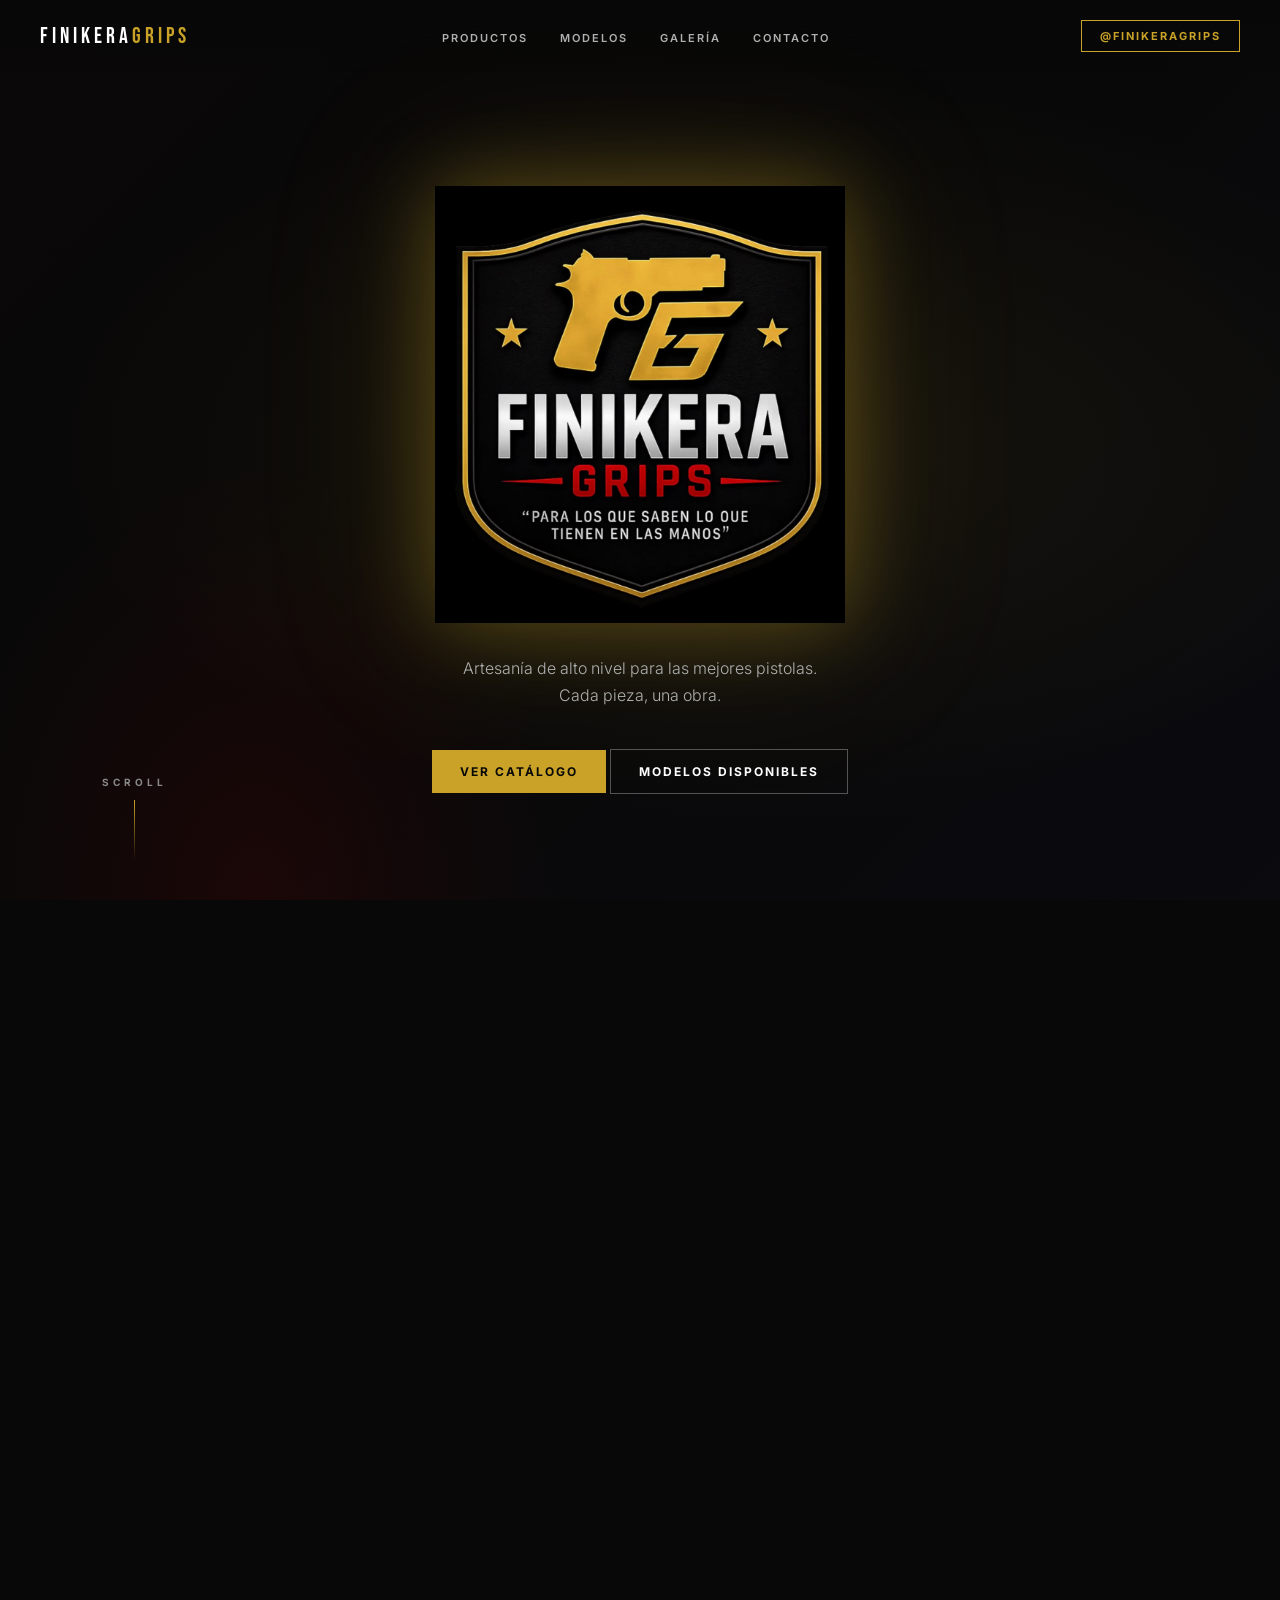
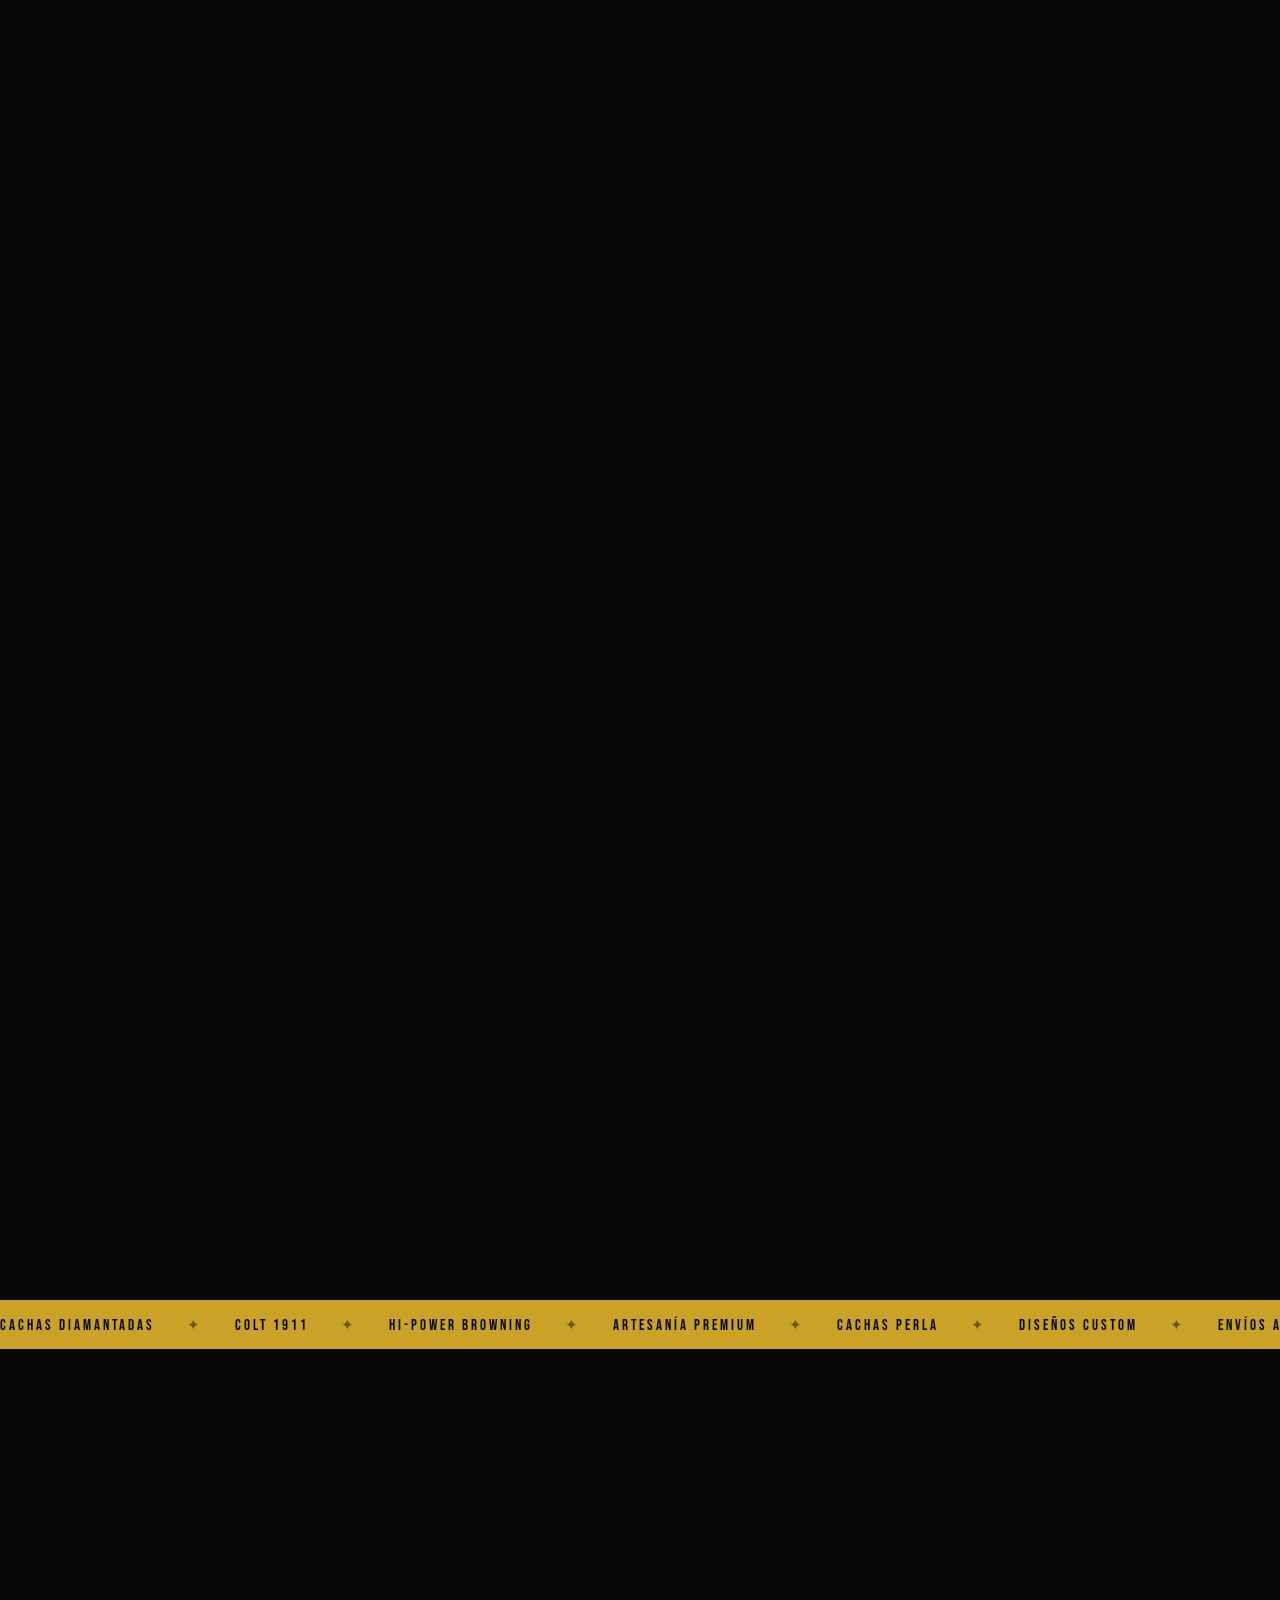
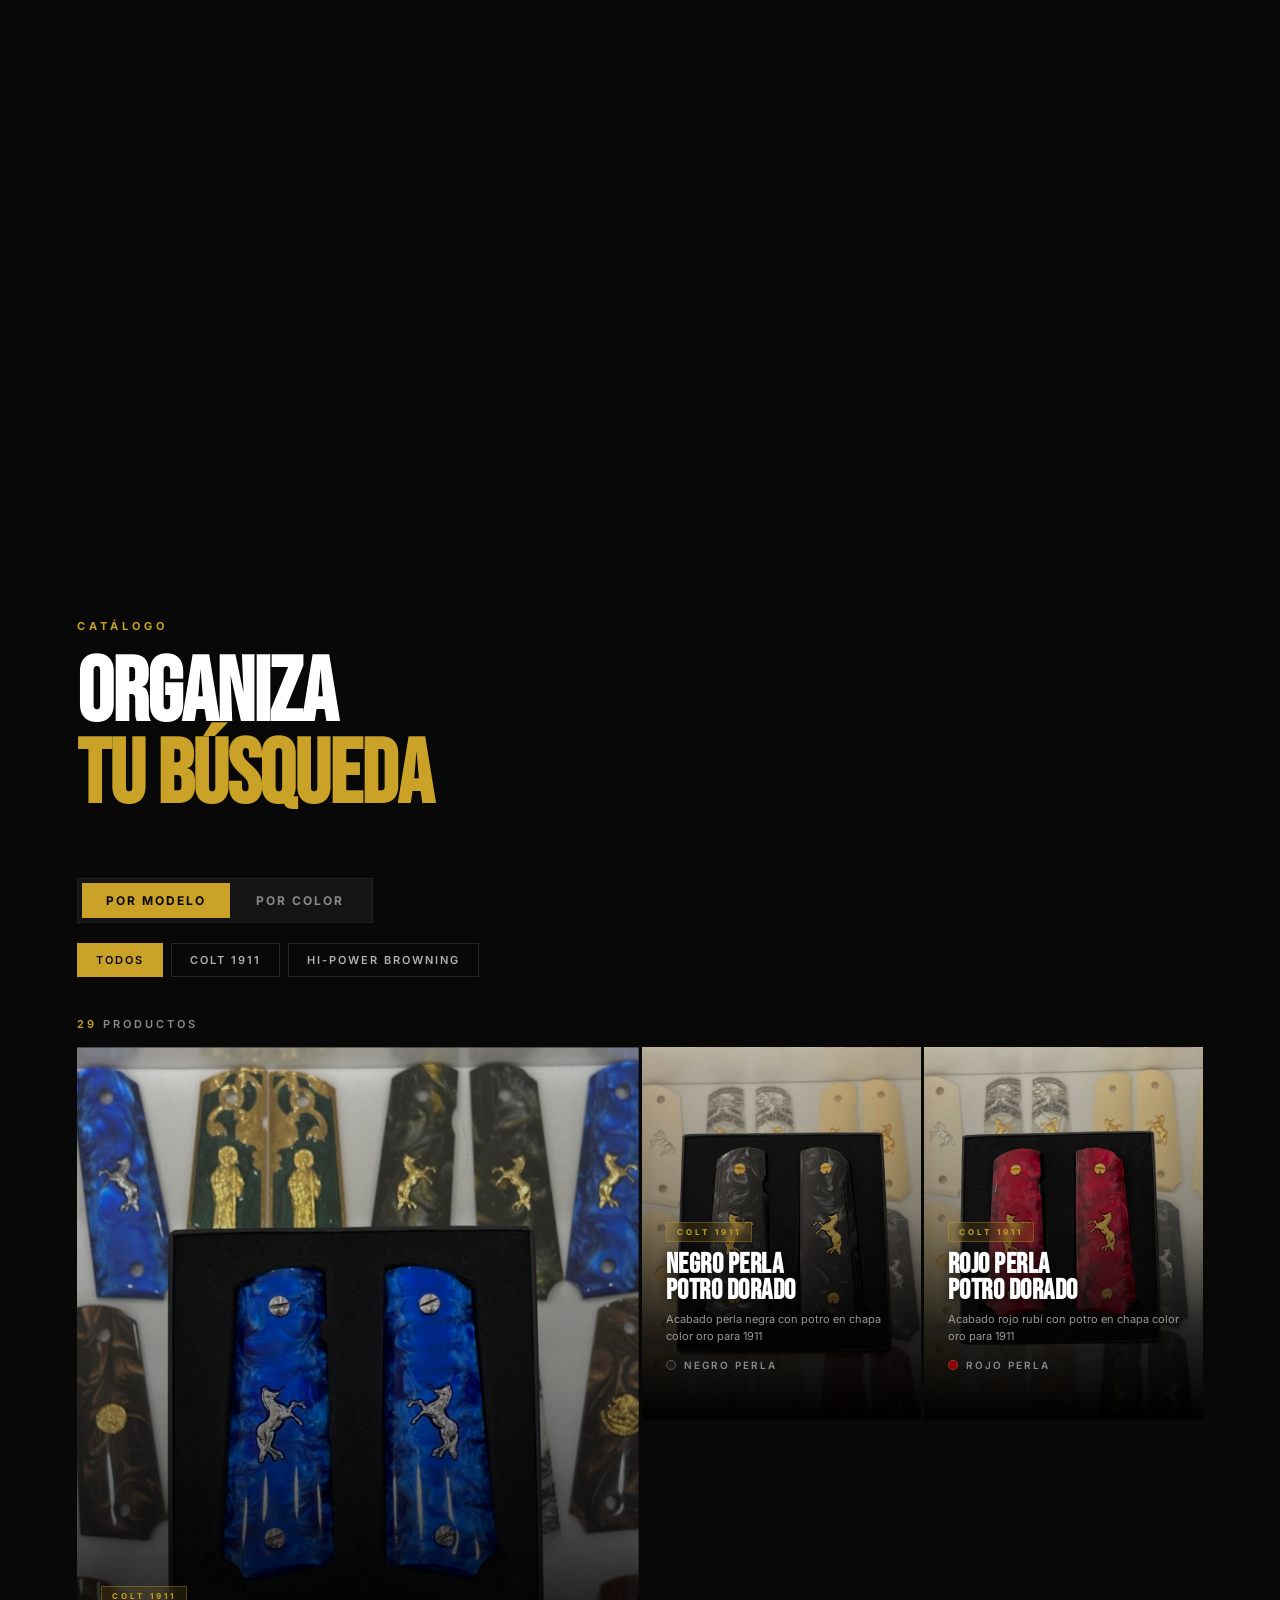
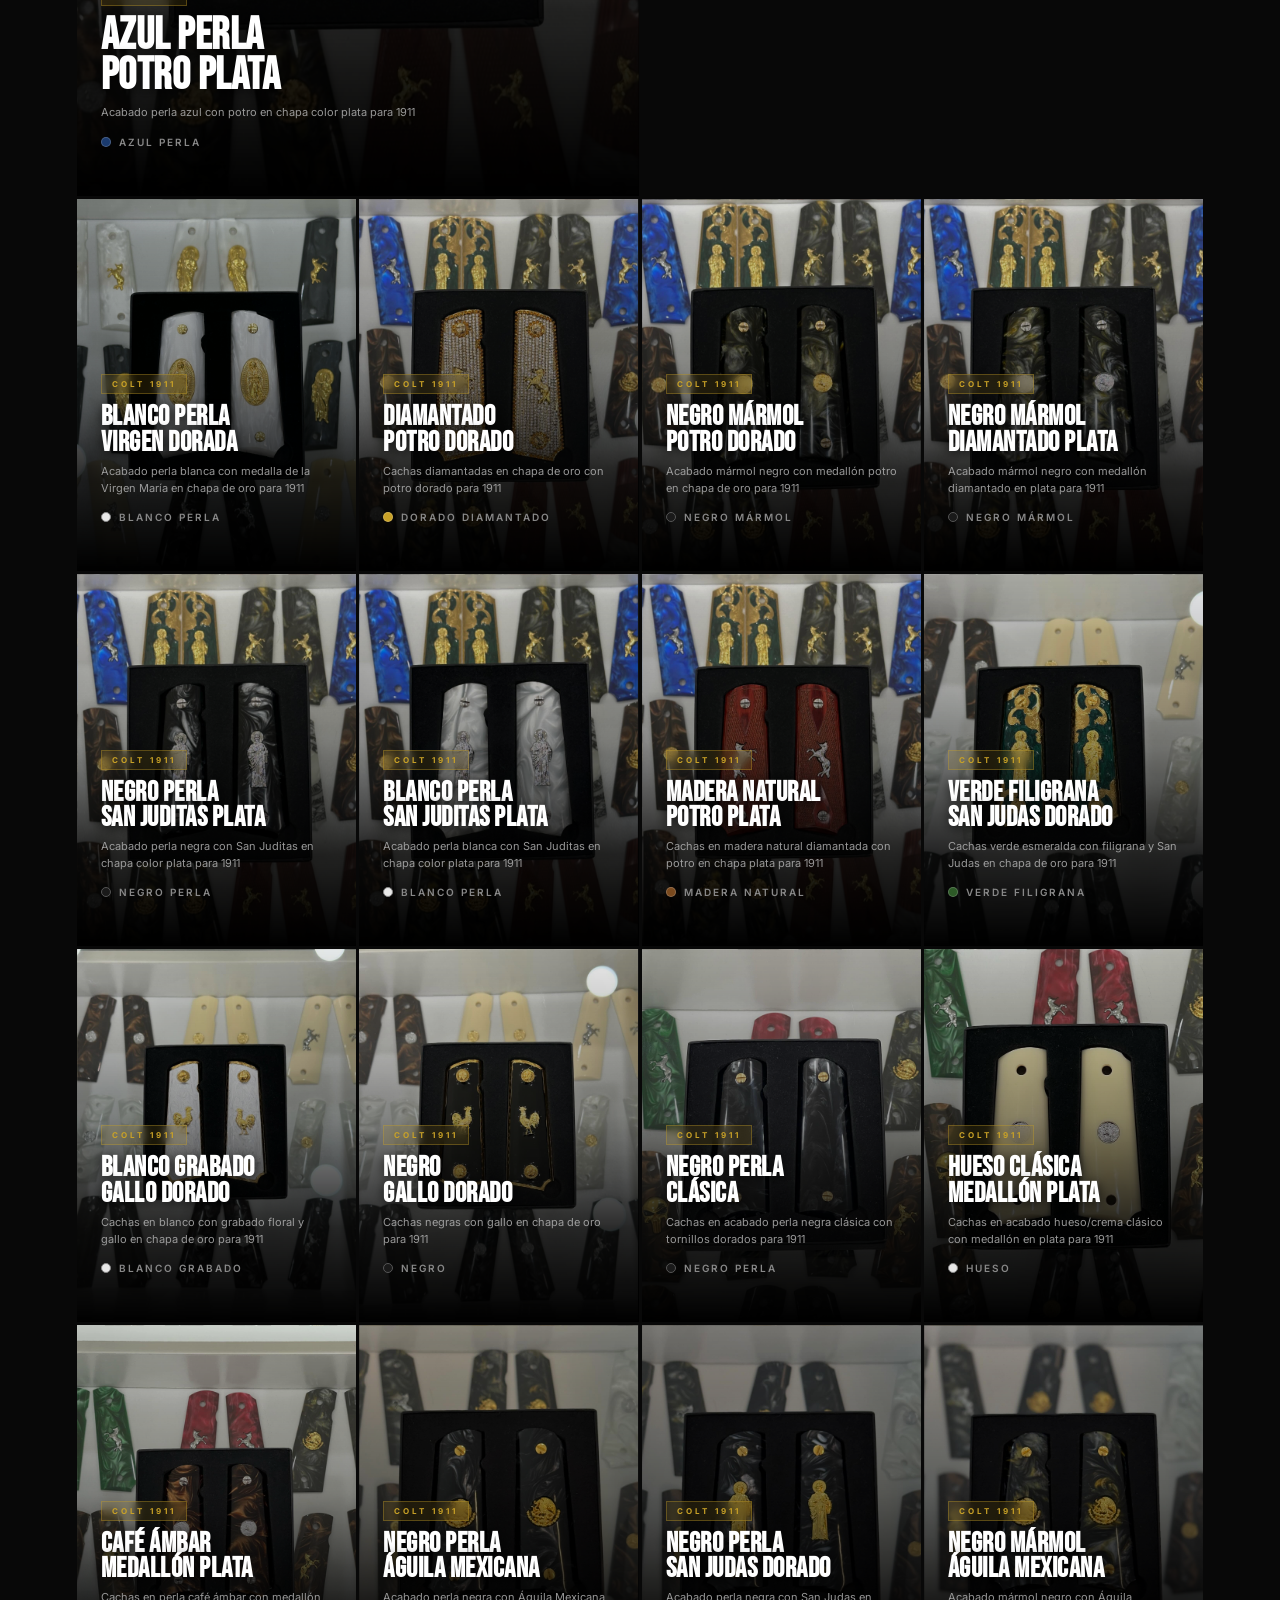
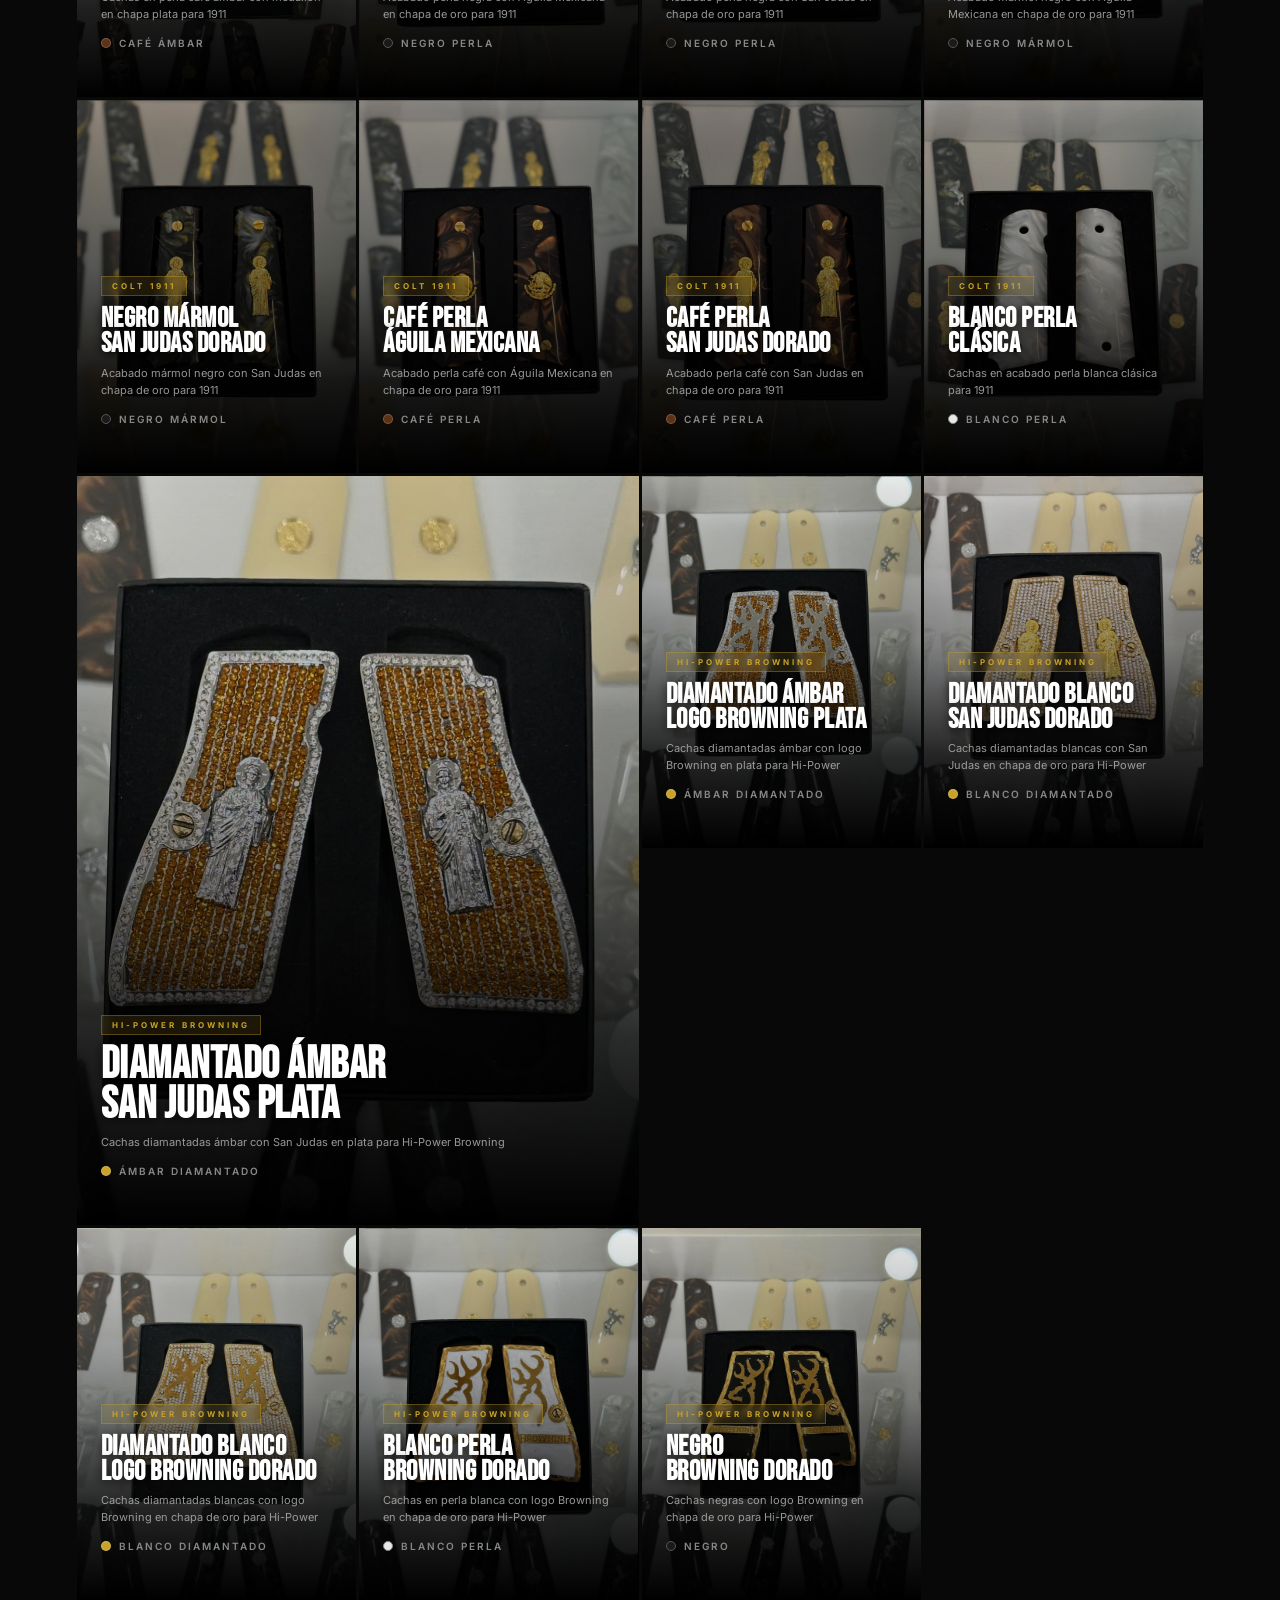
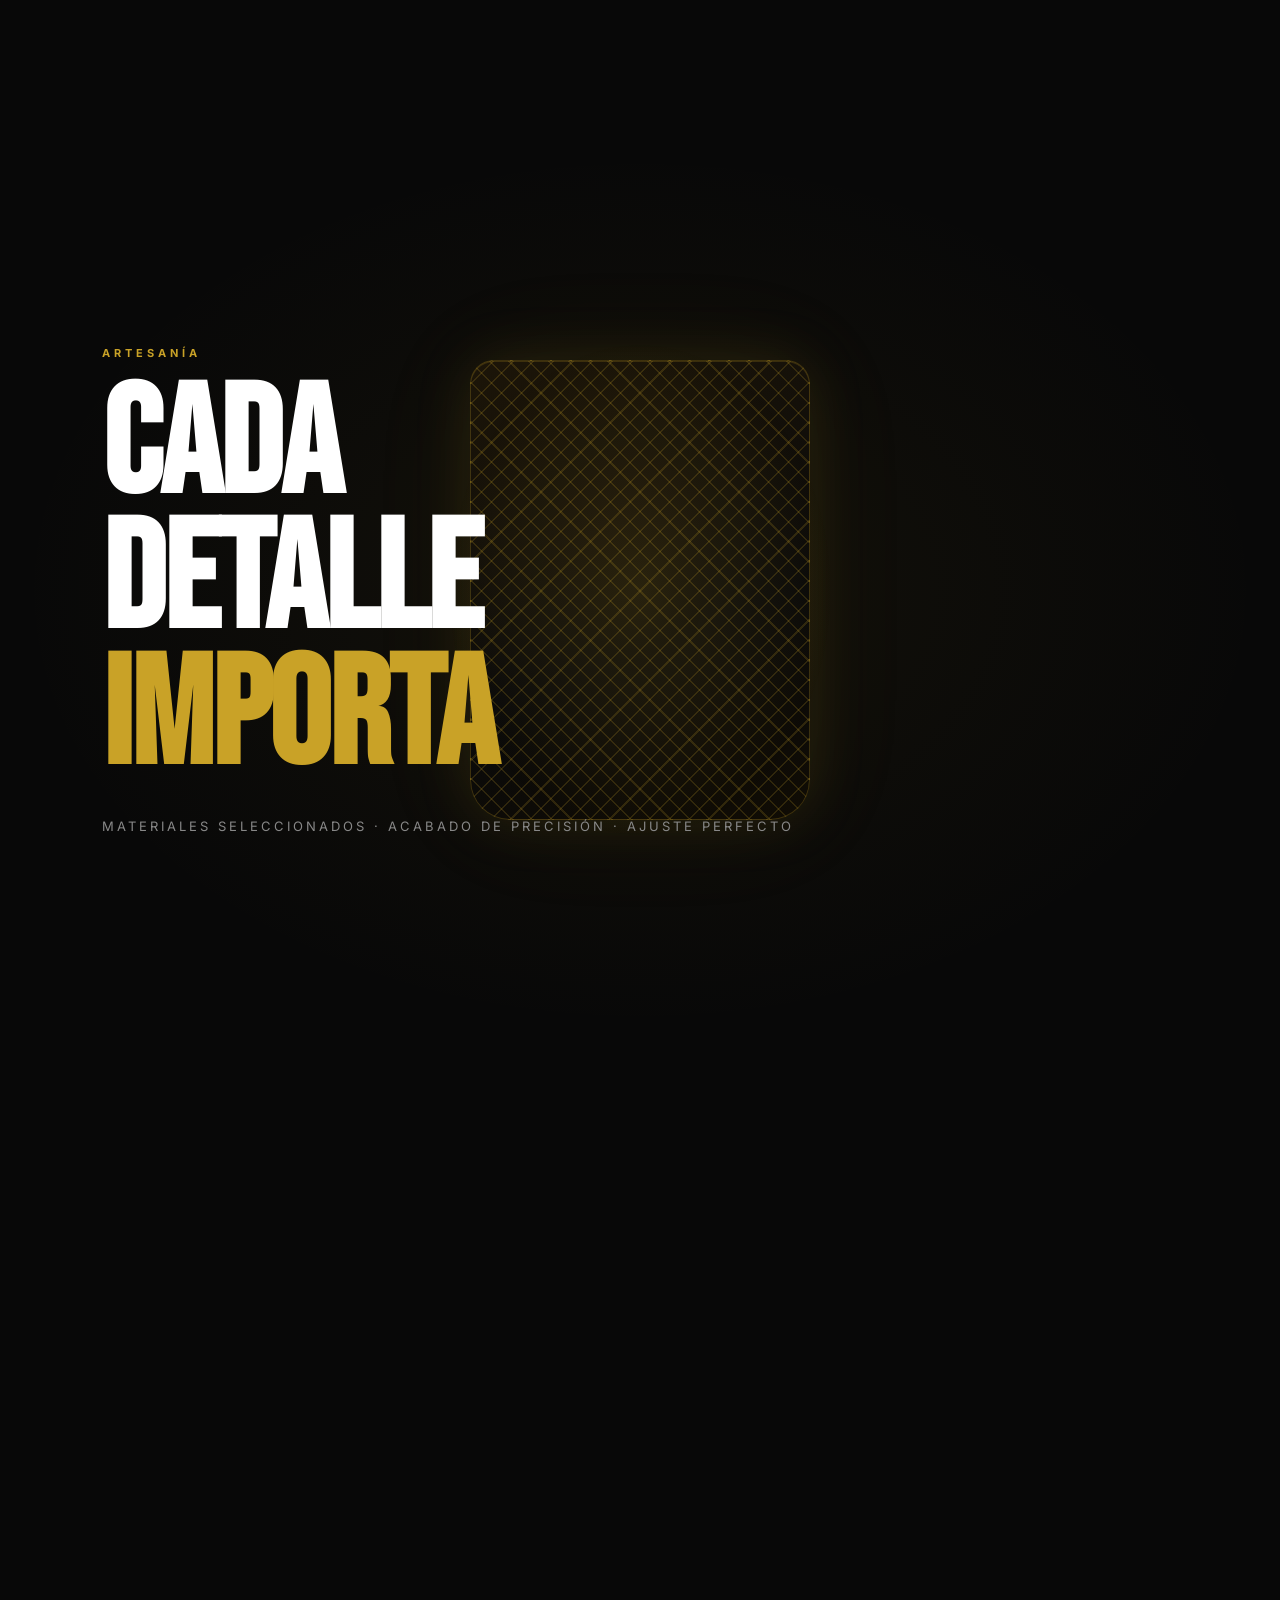
==== index.html @ d3396d3f "Fix footer Ver Catalogo button" ====
<!DOCTYPE html>
<html lang="es">
<head>
  <meta charset="UTF-8" />
  <meta name="viewport" content="width=device-width, initial-scale=1.0" />
  <title>Finikera Grips — Cachas & Fundas Premium</title>
  <link rel="stylesheet" href="styles.css" />
  <link rel="preconnect" href="https://fonts.googleapis.com" />
  <link href="https://fonts.googleapis.com/css2?family=Bebas+Neue&family=Inter:wght@300;400;500;600;700;900&display=swap" rel="stylesheet" />
</head>
<body>

  <!-- NAV -->
  <nav class="nav" id="nav">
    <div class="nav__logo">FINIKERA<span class="nav__logo-accent">GRIPS</span></div>
    <ul class="nav__links">
      <li><a href="#productos">Productos</a></li>
      <li><a href="#modelos">Modelos</a></li>
      <li><a href="#galeria">Galería</a></li>
      <li><a href="#contacto">Contacto</a></li>
    </ul>
    <a href="https://instagram.com/finikeragrips" target="_blank" class="nav__cta">@finikeragrips</a>
  </nav>

  <!-- HERO — cinematic scroll scrub -->
  <section class="hero-stage" id="hero">
    <div class="hero-sticky">
      <canvas id="hero-canvas" class="hero-canvas"></canvas>
      <div class="hero-overlay hero-overlay--centered">
        <img src="assets/logo.png" alt="Finikera Grips" class="hero-logo reveal-line" data-in="0.0" data-out="0.5" />
        <p class="hero-desc reveal-line" data-in="0.08" data-out="0.55">Artesanía de alto nivel para las mejores pistolas.<br/>Cada pieza, una obra.</p>
        <div class="hero-actions reveal-line" data-in="0.12" data-out="0.6">
          <a href="#modelos" class="btn btn--gold" onclick="document.getElementById('modelos').scrollIntoView({behavior:'smooth'});return false;">Ver Catálogo</a>
          <a href="#modelos" class="btn btn--outline">Modelos Disponibles</a>
        </div>
      </div>
      <div class="hero-scroll-hint">
        <span>SCROLL</span>
        <div class="hero-scroll-line"></div>
      </div>
    </div>
  </section>

  <!-- MARQUEE TICKER -->
  <div class="ticker">
    <div class="ticker__track">
      <span>CACHAS DIAMANTADAS</span><span class="ticker__dot">✦</span>
      <span>COLT 1911</span><span class="ticker__dot">✦</span>
      <span>HI-POWER BROWNING</span><span class="ticker__dot">✦</span>
      <span>ARTESANÍA PREMIUM</span><span class="ticker__dot">✦</span>
      <span>CACHAS PERLA</span><span class="ticker__dot">✦</span>
      <span>DISEÑOS CUSTOM</span><span class="ticker__dot">✦</span>
      <span>ENVÍOS A TODO USA</span><span class="ticker__dot">✦</span>
      <span>CACHAS DIAMANTADAS</span><span class="ticker__dot">✦</span>
      <span>COLT 1911</span><span class="ticker__dot">✦</span>
      <span>HI-POWER BROWNING</span><span class="ticker__dot">✦</span>
      <span>ARTESANÍA PREMIUM</span><span class="ticker__dot">✦</span>
      <span>CACHAS PERLA</span><span class="ticker__dot">✦</span>
      <span>DISEÑOS CUSTOM</span><span class="ticker__dot">✦</span>
      <span>ENVÍOS A TODO USA</span><span class="ticker__dot">✦</span>
    </div>
  </div>

  <!-- BRAND STATEMENT -->
  <section class="statement" id="productos">
    <div class="statement__inner">
      <p class="statement__kicker">NUESTRA FILOSOFÍA</p>
      <h2 class="statement__text">
        Agradecemos que nos elijan<br/>entre tantas opciones.<br/>
        <em>La mejor calidad.<br/>El mejor servicio.</em>
      </h2>
      <div class="statement__stats">
        <div class="stat">
          <span class="stat__num">14K<span class="stat__plus">+</span></span>
          <span class="stat__label">Seguidores</span>
        </div>
        <div class="stat">
          <span class="stat__num">77<span class="stat__plus">+</span></span>
          <span class="stat__label">Publicaciones</span>
        </div>
        <div class="stat">
          <span class="stat__num">USA</span>
          <span class="stat__label">Envíos Nacionales</span>
        </div>
        <div class="stat">
          <span class="stat__num">∞</span>
          <span class="stat__label">Modelos Personalizados</span>
        </div>
      </div>
    </div>
  </section>

  <!-- PRODUCTS CATALOG -->
  <section class="products" id="modelos">
    <div class="products__header">
      <p class="section-kicker">CATÁLOGO</p>
      <h2 class="section-title">ORGANIZA<br/><span class="accent">TU BÚSQUEDA</span></h2>
    </div>

    <!-- FILTER BAR -->
    <div class="filter-bar">
      <div class="filter-mode">
        <button class="filter-mode__btn active" data-mode="modelo">Por Modelo</button>
        <button class="filter-mode__btn" data-mode="color">Por Color</button>
      </div>

      <div class="filter-chips" id="filter-chips-modelo">
        <button class="chip active" data-filter="*">Todos</button>
        <button class="chip" data-filter="colt1911">Colt 1911</button>
        <button class="chip" data-filter="hipower">Hi-Power Browning</button>
      </div>

      <div class="filter-chips hidden" id="filter-chips-color">
        <button class="chip active" data-filter="*">Todos</button>
        <button class="chip color-chip" data-filter="negro"><span class="chip__swatch" style="background:#1a1a1a"></span>Negro</button>
        <button class="chip color-chip" data-filter="blanco"><span class="chip__swatch" style="background:#e8e8e8;border:1px solid #444"></span>Blanco Perla</button>
        <button class="chip color-chip" data-filter="azul"><span class="chip__swatch" style="background:#1a3a6e"></span>Azul Perla</button>
        <button class="chip color-chip" data-filter="rojo"><span class="chip__swatch" style="background:#8b0000"></span>Rojo</button>
        <button class="chip color-chip" data-filter="verde"><span class="chip__swatch" style="background:#2d5a27"></span>Verde</button>
        <button class="chip color-chip" data-filter="cafe"><span class="chip__swatch" style="background:#5c3317"></span>Café</button>
        <button class="chip color-chip" data-filter="dorado"><span class="chip__swatch" style="background:#c9a227"></span>Dorado</button>
        <button class="chip color-chip" data-filter="plateado"><span class="chip__swatch" style="background:#a8a8a8"></span>Plateado</button>
        <button class="chip color-chip" data-filter="madera"><span class="chip__swatch" style="background:#7b4a1e"></span>Madera</button>
      </div>
    </div>

    <!-- RESULTS COUNT -->
    <div class="filter-count"><span id="filter-count-num">29</span> productos</div>

    <!-- PRODUCT GRID -->
    <div class="products__grid" id="products-grid">

      <!-- COLT 1911 -->
      <div class="product-card product-card--featured" data-modelo="colt1911" data-color="azul">
        <div class="product-card__bg" style="background:url('assets/gp01.jpg') center/cover"></div>
        <div class="product-card__shine"></div>
        <div class="product-card__content">
          <span class="product-card__tag">COLT 1911</span>
          <h3 class="product-card__name">AZUL PERLA<br/>POTRO PLATA</h3>
          <p class="product-card__desc">Acabado perla azul con potro en chapa color plata para 1911</p>
          <div class="product-card__meta"><span class="meta-color azul"></span> Azul Perla</div>
          <a href="https://instagram.com/finikeragrips" target="_blank" class="product-card__link">Pedir →</a>
        </div>
      </div>

      <div class="product-card" data-modelo="colt1911" data-color="negro">
        <div class="product-card__bg" style="background:url('assets/gp02.jpg') center/cover"></div>
        <div class="product-card__content">
          <span class="product-card__tag">COLT 1911</span>
          <h3 class="product-card__name">NEGRO PERLA<br/>POTRO DORADO</h3>
          <p class="product-card__desc">Acabado perla negra con potro en chapa color oro para 1911</p>
          <div class="product-card__meta"><span class="meta-color negro"></span> Negro Perla</div>
          <a href="https://instagram.com/finikeragrips" target="_blank" class="product-card__link">Pedir →</a>
        </div>
      </div>

      <div class="product-card" data-modelo="colt1911" data-color="rojo">
        <div class="product-card__bg" style="background:url('assets/gp03.jpg') center/cover"></div>
        <div class="product-card__content">
          <span class="product-card__tag">COLT 1911</span>
          <h3 class="product-card__name">ROJO PERLA<br/>POTRO DORADO</h3>
          <p class="product-card__desc">Acabado rojo rubí con potro en chapa color oro para 1911</p>
          <div class="product-card__meta"><span class="meta-color rojo"></span> Rojo Perla</div>
          <a href="https://instagram.com/finikeragrips" target="_blank" class="product-card__link">Pedir →</a>
        </div>
      </div>

      <div class="product-card" data-modelo="colt1911" data-color="blanco">
        <div class="product-card__bg" style="background:url('assets/gp08.jpg') center/cover"></div>
        <div class="product-card__content">
          <span class="product-card__tag">COLT 1911</span>
          <h3 class="product-card__name">BLANCO PERLA<br/>VIRGEN DORADA</h3>
          <p class="product-card__desc">Acabado perla blanca con medalla de la Virgen María en chapa de oro para 1911</p>
          <div class="product-card__meta"><span class="meta-color blanco"></span> Blanco Perla</div>
          <a href="https://instagram.com/finikeragrips" target="_blank" class="product-card__link">Pedir →</a>
        </div>
      </div>

      <div class="product-card" data-modelo="colt1911" data-color="dorado">
        <div class="product-card__bg" style="background:url('assets/gp09.jpg') center/cover"></div>
        <div class="product-card__content">
          <span class="product-card__tag">COLT 1911</span>
          <h3 class="product-card__name">DIAMANTADO<br/>POTRO DORADO</h3>
          <p class="product-card__desc">Cachas diamantadas en chapa de oro con potro dorado para 1911</p>
          <div class="product-card__meta"><span class="meta-color dorado"></span> Dorado Diamantado</div>
          <a href="https://instagram.com/finikeragrips" target="_blank" class="product-card__link">Pedir →</a>
        </div>
      </div>

      <div class="product-card" data-modelo="colt1911" data-color="negro">
        <div class="product-card__bg" style="background:url('assets/gp10.jpg') center/cover"></div>
        <div class="product-card__content">
          <span class="product-card__tag">COLT 1911</span>
          <h3 class="product-card__name">NEGRO MÁRMOL<br/>POTRO DORADO</h3>
          <p class="product-card__desc">Acabado mármol negro con medallón potro en chapa de oro para 1911</p>
          <div class="product-card__meta"><span class="meta-color negro"></span> Negro Mármol</div>
          <a href="https://instagram.com/finikeragrips" target="_blank" class="product-card__link">Pedir →</a>
        </div>
      </div>

      <div class="product-card" data-modelo="colt1911" data-color="negro">
        <div class="product-card__bg" style="background:url('assets/gp11.jpg') center/cover"></div>
        <div class="product-card__content">
          <span class="product-card__tag">COLT 1911</span>
          <h3 class="product-card__name">NEGRO MÁRMOL<br/>DIAMANTADO PLATA</h3>
          <p class="product-card__desc">Acabado mármol negro con medallón diamantado en plata para 1911</p>
          <div class="product-card__meta"><span class="meta-color negro"></span> Negro Mármol</div>
          <a href="https://instagram.com/finikeragrips" target="_blank" class="product-card__link">Pedir →</a>
        </div>
      </div>

      <div class="product-card" data-modelo="colt1911" data-color="negro">
        <div class="product-card__bg" style="background:url('assets/gp12.jpg') center/cover"></div>
        <div class="product-card__content">
          <span class="product-card__tag">COLT 1911</span>
          <h3 class="product-card__name">NEGRO PERLA<br/>SAN JUDITAS PLATA</h3>
          <p class="product-card__desc">Acabado perla negra con San Juditas en chapa color plata para 1911</p>
          <div class="product-card__meta"><span class="meta-color negro"></span> Negro Perla</div>
          <a href="https://instagram.com/finikeragrips" target="_blank" class="product-card__link">Pedir →</a>
        </div>
      </div>

      <div class="product-card" data-modelo="colt1911" data-color="blanco">
        <div class="product-card__bg" style="background:url('assets/gp13.jpg') center/cover"></div>
        <div class="product-card__content">
          <span class="product-card__tag">COLT 1911</span>
          <h3 class="product-card__name">BLANCO PERLA<br/>SAN JUDITAS PLATA</h3>
          <p class="product-card__desc">Acabado perla blanca con San Juditas en chapa color plata para 1911</p>
          <div class="product-card__meta"><span class="meta-color blanco"></span> Blanco Perla</div>
          <a href="https://instagram.com/finikeragrips" target="_blank" class="product-card__link">Pedir →</a>
        </div>
      </div>

      <div class="product-card" data-modelo="colt1911" data-color="madera">
        <div class="product-card__bg" style="background:url('assets/gp14.jpg') center/cover"></div>
        <div class="product-card__content">
          <span class="product-card__tag">COLT 1911</span>
          <h3 class="product-card__name">MADERA NATURAL<br/>POTRO PLATA</h3>
          <p class="product-card__desc">Cachas en madera natural diamantada con potro en chapa plata para 1911</p>
          <div class="product-card__meta"><span class="meta-color madera"></span> Madera Natural</div>
          <a href="https://instagram.com/finikeragrips" target="_blank" class="product-card__link">Pedir →</a>
        </div>
      </div>

      <div class="product-card" data-modelo="colt1911" data-color="verde">
        <div class="product-card__bg" style="background:url('assets/gp21.jpg') center/cover"></div>
        <div class="product-card__content">
          <span class="product-card__tag">COLT 1911</span>
          <h3 class="product-card__name">VERDE FILIGRANA<br/>SAN JUDAS DORADO</h3>
          <p class="product-card__desc">Cachas verde esmeralda con filigrana y San Judas en chapa de oro para 1911</p>
          <div class="product-card__meta"><span class="meta-color verde"></span> Verde Filigrana</div>
          <a href="https://instagram.com/finikeragrips" target="_blank" class="product-card__link">Pedir →</a>
        </div>
      </div>

      <div class="product-card" data-modelo="colt1911" data-color="blanco">
        <div class="product-card__bg" style="background:url('assets/gp22.jpg') center/cover"></div>
        <div class="product-card__content">
          <span class="product-card__tag">COLT 1911</span>
          <h3 class="product-card__name">BLANCO GRABADO<br/>GALLO DORADO</h3>
          <p class="product-card__desc">Cachas en blanco con grabado floral y gallo en chapa de oro para 1911</p>
          <div class="product-card__meta"><span class="meta-color blanco"></span> Blanco Grabado</div>
          <a href="https://instagram.com/finikeragrips" target="_blank" class="product-card__link">Pedir →</a>
        </div>
      </div>

      <div class="product-card" data-modelo="colt1911" data-color="negro">
        <div class="product-card__bg" style="background:url('assets/gp23.jpg') center/cover"></div>
        <div class="product-card__content">
          <span class="product-card__tag">COLT 1911</span>
          <h3 class="product-card__name">NEGRO<br/>GALLO DORADO</h3>
          <p class="product-card__desc">Cachas negras con gallo en chapa de oro para 1911</p>
          <div class="product-card__meta"><span class="meta-color negro"></span> Negro</div>
          <a href="https://instagram.com/finikeragrips" target="_blank" class="product-card__link">Pedir →</a>
        </div>
      </div>

      <div class="product-card" data-modelo="colt1911" data-color="negro">
        <div class="product-card__bg" style="background:url('assets/gp24.jpg') center/cover"></div>
        <div class="product-card__content">
          <span class="product-card__tag">COLT 1911</span>
          <h3 class="product-card__name">NEGRO PERLA<br/>CLÁSICA</h3>
          <p class="product-card__desc">Cachas en acabado perla negra clásica con tornillos dorados para 1911</p>
          <div class="product-card__meta"><span class="meta-color negro"></span> Negro Perla</div>
          <a href="https://instagram.com/finikeragrips" target="_blank" class="product-card__link">Pedir →</a>
        </div>
      </div>

      <div class="product-card" data-modelo="colt1911" data-color="blanco">
        <div class="product-card__bg" style="background:url('assets/gp25.jpg') center/cover"></div>
        <div class="product-card__content">
          <span class="product-card__tag">COLT 1911</span>
          <h3 class="product-card__name">HUESO CLÁSICA<br/>MEDALLÓN PLATA</h3>
          <p class="product-card__desc">Cachas en acabado hueso/crema clásico con medallón en plata para 1911</p>
          <div class="product-card__meta"><span class="meta-color blanco"></span> Hueso</div>
          <a href="https://instagram.com/finikeragrips" target="_blank" class="product-card__link">Pedir →</a>
        </div>
      </div>

      <div class="product-card" data-modelo="colt1911" data-color="cafe">
        <div class="product-card__bg" style="background:url('assets/gp26.jpg') center/cover"></div>
        <div class="product-card__content">
          <span class="product-card__tag">COLT 1911</span>
          <h3 class="product-card__name">CAFÉ ÁMBAR<br/>MEDALLÓN PLATA</h3>
          <p class="product-card__desc">Cachas en perla café ámbar con medallón en chapa plata para 1911</p>
          <div class="product-card__meta"><span class="meta-color cafe"></span> Café Ámbar</div>
          <a href="https://instagram.com/finikeragrips" target="_blank" class="product-card__link">Pedir →</a>
        </div>
      </div>

      <div class="product-card" data-modelo="colt1911" data-color="negro">
        <div class="product-card__bg" style="background:url('assets/gp27.jpg') center/cover"></div>
        <div class="product-card__content">
          <span class="product-card__tag">COLT 1911</span>
          <h3 class="product-card__name">NEGRO PERLA<br/>ÁGUILA MEXICANA</h3>
          <p class="product-card__desc">Acabado perla negra con Águila Mexicana en chapa de oro para 1911</p>
          <div class="product-card__meta"><span class="meta-color negro"></span> Negro Perla</div>
          <a href="https://instagram.com/finikeragrips" target="_blank" class="product-card__link">Pedir →</a>
        </div>
      </div>

      <div class="product-card" data-modelo="colt1911" data-color="negro">
        <div class="product-card__bg" style="background:url('assets/gp28.jpg') center/cover"></div>
        <div class="product-card__content">
          <span class="product-card__tag">COLT 1911</span>
          <h3 class="product-card__name">NEGRO PERLA<br/>SAN JUDAS DORADO</h3>
          <p class="product-card__desc">Acabado perla negra con San Judas en chapa de oro para 1911</p>
          <div class="product-card__meta"><span class="meta-color negro"></span> Negro Perla</div>
          <a href="https://instagram.com/finikeragrips" target="_blank" class="product-card__link">Pedir →</a>
        </div>
      </div>

      <div class="product-card" data-modelo="colt1911" data-color="negro">
        <div class="product-card__bg" style="background:url('assets/gp29.jpg') center/cover"></div>
        <div class="product-card__content">
          <span class="product-card__tag">COLT 1911</span>
          <h3 class="product-card__name">NEGRO MÁRMOL<br/>ÁGUILA MEXICANA</h3>
          <p class="product-card__desc">Acabado mármol negro con Águila Mexicana en chapa de oro para 1911</p>
          <div class="product-card__meta"><span class="meta-color negro"></span> Negro Mármol</div>
          <a href="https://instagram.com/finikeragrips" target="_blank" class="product-card__link">Pedir →</a>
        </div>
      </div>

      <div class="product-card" data-modelo="colt1911" data-color="negro">
        <div class="product-card__bg" style="background:url('assets/gp30.jpg') center/cover"></div>
        <div class="product-card__content">
          <span class="product-card__tag">COLT 1911</span>
          <h3 class="product-card__name">NEGRO MÁRMOL<br/>SAN JUDAS DORADO</h3>
          <p class="product-card__desc">Acabado mármol negro con San Judas en chapa de oro para 1911</p>
          <div class="product-card__meta"><span class="meta-color negro"></span> Negro Mármol</div>
          <a href="https://instagram.com/finikeragrips" target="_blank" class="product-card__link">Pedir →</a>
        </div>
      </div>

      <div class="product-card" data-modelo="colt1911" data-color="cafe">
        <div class="product-card__bg" style="background:url('assets/gp31.jpg') center/cover"></div>
        <div class="product-card__content">
          <span class="product-card__tag">COLT 1911</span>
          <h3 class="product-card__name">CAFÉ PERLA<br/>ÁGUILA MEXICANA</h3>
          <p class="product-card__desc">Acabado perla café con Águila Mexicana en chapa de oro para 1911</p>
          <div class="product-card__meta"><span class="meta-color cafe"></span> Café Perla</div>
          <a href="https://instagram.com/finikeragrips" target="_blank" class="product-card__link">Pedir →</a>
        </div>
      </div>

      <div class="product-card" data-modelo="colt1911" data-color="cafe">
        <div class="product-card__bg" style="background:url('assets/gp32.jpg') center/cover"></div>
        <div class="product-card__content">
          <span class="product-card__tag">COLT 1911</span>
          <h3 class="product-card__name">CAFÉ PERLA<br/>SAN JUDAS DORADO</h3>
          <p class="product-card__desc">Acabado perla café con San Judas en chapa de oro para 1911</p>
          <div class="product-card__meta"><span class="meta-color cafe"></span> Café Perla</div>
          <a href="https://instagram.com/finikeragrips" target="_blank" class="product-card__link">Pedir →</a>
        </div>
      </div>

      <div class="product-card" data-modelo="colt1911" data-color="blanco">
        <div class="product-card__bg" style="background:url('assets/gp33.jpg') center/cover"></div>
        <div class="product-card__content">
          <span class="product-card__tag">COLT 1911</span>
          <h3 class="product-card__name">BLANCO PERLA<br/>CLÁSICA</h3>
          <p class="product-card__desc">Cachas en acabado perla blanca clásica para 1911</p>
          <div class="product-card__meta"><span class="meta-color blanco"></span> Blanco Perla</div>
          <a href="https://instagram.com/finikeragrips" target="_blank" class="product-card__link">Pedir →</a>
        </div>
      </div>

      <!-- HI-POWER BROWNING -->
      <div class="product-card product-card--featured" data-modelo="hipower" data-color="dorado">
        <div class="product-card__bg" style="background:url('assets/gp15.jpg') center/cover"></div>
        <div class="product-card__shine"></div>
        <div class="product-card__content">
          <span class="product-card__tag">HI-POWER BROWNING</span>
          <h3 class="product-card__name">DIAMANTADO ÁMBAR<br/>SAN JUDAS PLATA</h3>
          <p class="product-card__desc">Cachas diamantadas ámbar con San Judas en plata para Hi-Power Browning</p>
          <div class="product-card__meta"><span class="meta-color dorado"></span> Ámbar Diamantado</div>
          <a href="https://instagram.com/finikeragrips" target="_blank" class="product-card__link">Pedir →</a>
        </div>
      </div>

      <div class="product-card" data-modelo="hipower" data-color="dorado">
        <div class="product-card__bg" style="background:url('assets/gp16.jpg') center/cover"></div>
        <div class="product-card__content">
          <span class="product-card__tag">HI-POWER BROWNING</span>
          <h3 class="product-card__name">DIAMANTADO ÁMBAR<br/>LOGO BROWNING PLATA</h3>
          <p class="product-card__desc">Cachas diamantadas ámbar con logo Browning en plata para Hi-Power</p>
          <div class="product-card__meta"><span class="meta-color dorado"></span> Ámbar Diamantado</div>
          <a href="https://instagram.com/finikeragrips" target="_blank" class="product-card__link">Pedir →</a>
        </div>
      </div>

      <div class="product-card" data-modelo="hipower" data-color="dorado">
        <div class="product-card__bg" style="background:url('assets/gp17.jpg') center/cover"></div>
        <div class="product-card__content">
          <span class="product-card__tag">HI-POWER BROWNING</span>
          <h3 class="product-card__name">DIAMANTADO BLANCO<br/>SAN JUDAS DORADO</h3>
          <p class="product-card__desc">Cachas diamantadas blancas con San Judas en chapa de oro para Hi-Power</p>
          <div class="product-card__meta"><span class="meta-color dorado"></span> Blanco Diamantado</div>
          <a href="https://instagram.com/finikeragrips" target="_blank" class="product-card__link">Pedir →</a>
        </div>
      </div>

      <div class="product-card" data-modelo="hipower" data-color="dorado">
        <div class="product-card__bg" style="background:url('assets/gp18.jpg') center/cover"></div>
        <div class="product-card__content">
          <span class="product-card__tag">HI-POWER BROWNING</span>
          <h3 class="product-card__name">DIAMANTADO BLANCO<br/>LOGO BROWNING DORADO</h3>
          <p class="product-card__desc">Cachas diamantadas blancas con logo Browning en chapa de oro para Hi-Power</p>
          <div class="product-card__meta"><span class="meta-color dorado"></span> Blanco Diamantado</div>
          <a href="https://instagram.com/finikeragrips" target="_blank" class="product-card__link">Pedir →</a>
        </div>
      </div>

      <div class="product-card" data-modelo="hipower" data-color="blanco">
        <div class="product-card__bg" style="background:url('assets/gp19.jpg') center/cover"></div>
        <div class="product-card__content">
          <span class="product-card__tag">HI-POWER BROWNING</span>
          <h3 class="product-card__name">BLANCO PERLA<br/>BROWNING DORADO</h3>
          <p class="product-card__desc">Cachas en perla blanca con logo Browning en chapa de oro para Hi-Power</p>
          <div class="product-card__meta"><span class="meta-color blanco"></span> Blanco Perla</div>
          <a href="https://instagram.com/finikeragrips" target="_blank" class="product-card__link">Pedir →</a>
        </div>
      </div>

      <div class="product-card" data-modelo="hipower" data-color="negro">
        <div class="product-card__bg" style="background:url('assets/gp20.jpg') center/cover"></div>
        <div class="product-card__content">
          <span class="product-card__tag">HI-POWER BROWNING</span>
          <h3 class="product-card__name">NEGRO<br/>BROWNING DORADO</h3>
          <p class="product-card__desc">Cachas negras con logo Browning en chapa de oro para Hi-Power</p>
          <div class="product-card__meta"><span class="meta-color negro"></span> Negro</div>
          <a href="https://instagram.com/finikeragrips" target="_blank" class="product-card__link">Pedir →</a>
        </div>
      </div>

    </div><!-- /products__grid -->
  </section>

  <!-- DETAIL SCROLL SECTION (CSS 3D parallax) -->
  <section class="reveal-stage" id="galeria">
    <div class="reveal-sticky">
      <div class="reveal-bg"></div>
      <div class="grip-float" id="grip-float">
        <div class="grip-float__shape"></div>
        <div class="grip-float__glow"></div>
      </div>
      <div class="reveal-overlay">
        <p class="section-kicker reveal-line" data-in="0.05" data-out="0.7">ARTESANÍA</p>
        <h2 class="reveal-big-text">
          <span class="reveal-line" data-in="0.1" data-out="0.75">CADA</span>
          <span class="reveal-line" data-in="0.15" data-out="0.8">DETALLE</span>
          <span class="reveal-line accent" data-in="0.2" data-out="0.85">IMPORTA</span>
        </h2>
        <p class="reveal-sub reveal-line" data-in="0.25" data-out="0.9">Materiales seleccionados · Acabado de precisión · Ajuste perfecto</p>
      </div>
    </div>
  </section>

  <!-- PROCESS -->
  <section class="process">
    <div class="process__inner">
      <p class="section-kicker">¿CÓMO FUNCIONA?</p>
      <h2 class="section-title">DEL DM<br/><span class="accent">A TU PUERTA</span></h2>
      <div class="process__steps">
        <div class="process__step">
          <span class="process__num">01</span>
          <h3>Elige tu modelo</h3>
          <p>Dinos qué pistola tienes y qué estilo buscas. ¿Dudas? Te ayudamos a elegir.</p>
        </div>
        <div class="process__step">
          <span class="process__num">02</span>
          <h3>Confirmamos diseño</h3>
          <p>Te mostramos opciones: diamantado, liso, grabado custom. Tú decides cada detalle.</p>
        </div>
        <div class="process__step">
          <span class="process__num">03</span>
          <h3>Fabricación premium</h3>
          <p>Cada cacha se trabaja con precisión. Materiales de alta calidad, acabado perfecto.</p>
        </div>
        <div class="process__step">
          <span class="process__num">04</span>
          <h3>Envío a todo USA 🇺🇸</h3>
          <p>Empacamos con cuidado y enviamos a cualquier estado. Tracking incluido.</p>
        </div>
      </div>
    </div>
  </section>

  <!-- SOCIAL / CTA -->
  <section class="social-proof" id="contacto">
    <div class="social-proof__inner">
      <div class="social-proof__text">
        <p class="section-kicker">COMUNIDAD</p>
        <h2 class="section-title">14K+<br/><span class="accent">SEGUIDORES</span><br/>NO MIENTEN</h2>
        <p class="social-proof__sub">Únete a nuestra comunidad en Instagram.<br/>Nuevos diseños, clientes satisfechos y más.</p>
        <a href="https://instagram.com/finikeragrips" target="_blank" class="btn btn--gold btn--large">
          Síguenos en Instagram
        </a>
      </div>
      <div class="social-proof__grid">
        <div class="ig-card ig-card--1"><div class="ig-card__bg"></div><div class="ig-card__inner"><span class="ig-card__label">AZUL PERLA</span></div></div>
        <div class="ig-card ig-card--2"><div class="ig-card__bg"></div><div class="ig-card__inner"><span class="ig-card__label">DIAMANTADO</span></div></div>
        <div class="ig-card ig-card--3"><div class="ig-card__bg"></div><div class="ig-card__inner"><span class="ig-card__label">VERDE ESMERALDA</span></div></div>
        <div class="ig-card ig-card--4"><div class="ig-card__bg"></div><div class="ig-card__inner"><span class="ig-card__label">HI-POWER</span></div></div>
      </div>
    </div>
  </section>

  <!-- FOOTER -->
  <footer class="footer">
    <div class="footer__inner">
      <div class="footer__brand">
        <div class="footer__logo">FINIKERA<span>GRIPS</span></div>
        <p>Phoenix, Arizona 📍<br/>Envíos a todo USA 🇺🇸<br/>No vendemos armas 🚫</p>
      </div>
      <div class="footer__links">
        <h4>Productos</h4>
        <ul>
          <li>Cachas Diamantadas</li>
          <li>Cachas Perla</li>
          <li>Colt 1911</li>
          <li>Hi-Power Browning</li>
          <li>Diseños Custom</li>
          <li>Envíos a Todo USA</li>
        </ul>
      </div>
      <div class="footer__contact">
        <h4>Contacto</h4>
        <a href="https://instagram.com/finikeragrips" target="_blank">@finikeragrips</a>
        <p>¿Dudas sobre tu modelo?<br/>Escríbenos por DM.<br/>Te ayudamos a elegir.</p>
        <a href="#modelos" class="btn btn--outline btn--sm" onclick="document.getElementById('modelos').scrollIntoView({behavior:'smooth'});return false;">Ver Catálogo</a>
      </div>
    </div>
    <div class="footer__bottom">
      <span>© 2025 Finikera Grips · Phoenix, AZ · Todos los derechos reservados</span>
    </div>
  </footer>

  <script src="https://cdn.jsdelivr.net/npm/@studio-freight/lenis@1.0.42/dist/lenis.min.js"></script>
  <script src="scroll-cinematic.js"></script>
  <script src="app.js"></script>

  <!-- Lightbox -->
  <div id="lightbox" style="display:none;position:fixed;inset:0;background:rgba(0,0,0,0.92);z-index:9999;align-items:center;justify-content:center;cursor:zoom-out">
    <img id="lightbox-img" src="" style="max-width:90vw;max-height:90vh;object-fit:contain;border:1px solid rgba(201,162,39,0.3)"/>
    <div style="position:absolute;top:20px;right:28px;color:#c9a227;font-size:36px;cursor:pointer;line-height:1">✕</div>
  </div>
  <script>
    (function() {
      var lb = document.getElementById('lightbox');
      var lbImg = document.getElementById('lightbox-img');

      function openLightbox(imgSrc) {
        lbImg.src = imgSrc;
        lb.style.display = 'flex';
        document.body.style.overflow = 'hidden';
      }
      function closeLightbox() {
        lb.style.display = 'none';
        lbImg.src = '';
        document.body.style.overflow = '';
      }

      document.querySelectorAll('.product-card').forEach(function(card) {
        card.querySelectorAll('a').forEach(function(a) { a.addEventListener('click', function(e){ e.preventDefault(); e.stopPropagation(); }); });
        card.addEventListener('click', function(e) {
          e.preventDefault();
          var bg = card.querySelector('.product-card__bg');
          var style = bg.getAttribute('style') || '';
          var match = style.match(/url\(['"]?([^'")\s]+)['"]?\)/);
          if (match) openLightbox(match[1]);
        });
      });

      lb.addEventListener('click', closeLightbox);
      document.addEventListener('keydown', function(e) { if (e.key === 'Escape') closeLightbox(); });
    })();
  </script>

  <!-- Background music -->
  <script>
    var musicStarted = false;
    function startMusic() {
      if (musicStarted) return;
      musicStarted = true;
      var iframe = document.createElement('iframe');
      iframe.src = 'https://www.youtube.com/embed/ko6F0OXwaf8?autoplay=1&start=20&loop=1&playlist=ko6F0OXwaf8&controls=0&mute=0';
      iframe.allow = 'autoplay; encrypted-media';
      iframe.style.cssText = 'position:fixed;width:1px;height:1px;bottom:0;left:0;opacity:0;pointer-events:none;z-index:-1;border:none';
      document.body.appendChild(iframe);
    }
    ['click','scroll','touchstart','keydown'].forEach(function(e) {
      document.addEventListener(e, startMusic, { once: true, passive: true });
    });
  </script>
</body>
</html>
---- styles.css ----
/* ─── FINIKERA GRIPS — KickGame-inspired dark premium ─── */

:root {
  --bg: #080808;
  --bg-2: #0f0f0f;
  --bg-3: #141414;
  --gold: #c9a227;
  --gold-light: #e8c55a;
  --gold-dark: #9a7a1a;
  --white: #ffffff;
  --grey: #888888;
  --grey-light: #b0b0b0;
  --red: #8b0000;
  --font-display: 'Bebas Neue', sans-serif;
  --font-body: 'Inter', sans-serif;
  --ease: cubic-bezier(0.16, 1, 0.3, 1);
}

*, *::before, *::after { box-sizing: border-box; margin: 0; padding: 0; }

html { scroll-behavior: smooth; }

body {
  background: var(--bg);
  color: var(--white);
  font-family: var(--font-body);
  overflow-x: hidden;
  -webkit-font-smoothing: antialiased;
}

/* ─── PERF HINTS ─── */
.hero-canvas { will-change: contents; }
.hero-sticky, .reveal-sticky { will-change: transform; }
.grip-float__shape { will-change: transform; }
.product-card__bg { will-change: transform; }
.reveal-line { will-change: opacity, transform; }
.statement, .process, .social-proof, .footer {
  content-visibility: auto;
  contain-intrinsic-size: 0 600px;
}

a { color: inherit; text-decoration: none; }
ul { list-style: none; }

/* ─── NAV ─── */
.nav {
  position: fixed;
  top: 0; left: 0; right: 0;
  z-index: 100;
  display: flex;
  align-items: center;
  justify-content: space-between;
  padding: 20px 40px;
  background: linear-gradient(to bottom, rgba(8,8,8,0.95) 0%, transparent 100%);
  transition: background 0.3s;
}
.nav.scrolled { background: rgba(8,8,8,0.97); border-bottom: 1px solid rgba(201,162,39,0.15); }

.nav__logo {
  font-family: var(--font-display);
  font-size: 22px;
  letter-spacing: 4px;
  color: var(--white);
}
.nav__logo-accent { color: var(--gold); }

.nav__links {
  display: flex;
  gap: 32px;
}
.nav__links a {
  font-size: 11px;
  font-weight: 600;
  letter-spacing: 2px;
  text-transform: uppercase;
  color: var(--grey-light);
  transition: color 0.2s;
}
.nav__links a:hover { color: var(--white); }

.nav__cta {
  font-size: 11px;
  font-weight: 700;
  letter-spacing: 2px;
  text-transform: uppercase;
  color: var(--gold);
  border: 1px solid var(--gold);
  padding: 8px 18px;
  transition: background 0.2s, color 0.2s;
}
.nav__cta:hover { background: var(--gold); color: var(--bg); }

/* ─── BUTTONS ─── */
.btn {
  display: inline-flex;
  align-items: center;
  gap: 8px;
  padding: 14px 28px;
  font-family: var(--font-body);
  font-size: 12px;
  font-weight: 700;
  letter-spacing: 2px;
  text-transform: uppercase;
  cursor: pointer;
  transition: all 0.25s var(--ease);
  border: none;
}
.btn--gold {
  background: var(--gold);
  color: var(--bg);
}
.btn--gold:hover { background: var(--gold-light); transform: translateY(-2px); }

.btn--outline {
  background: transparent;
  color: var(--white);
  border: 1px solid rgba(255,255,255,0.3);
}
.btn--outline:hover { border-color: var(--gold); color: var(--gold); }

.btn--large { padding: 18px 40px; font-size: 13px; }
.btn--sm { padding: 10px 20px; font-size: 11px; }

/* ─── HERO STAGE ─── */
.hero-stage {
  height: 500vh;
  position: relative;
}
.hero-sticky {
  position: sticky;
  top: 0;
  height: 100vh;
  overflow: hidden;
}
.hero-canvas {
  position: absolute;
  inset: 0;
  width: 100%;
  height: 100%;
  object-fit: cover;
}

/* hero fallback gradient bg */
.hero-sticky::before {
  content: '';
  position: absolute;
  inset: 0;
  background:
    radial-gradient(ellipse 80% 60% at 60% 50%, rgba(201,162,39,0.08) 0%, transparent 70%),
    radial-gradient(ellipse 40% 80% at 20% 100%, rgba(139,0,0,0.15) 0%, transparent 60%),
    linear-gradient(135deg, #0a0808 0%, #080808 50%, #0a0a0f 100%);
  z-index: 0;
}

.hero-overlay {
  position: absolute;
  inset: 0;
  z-index: 2;
  display: flex;
  flex-direction: column;
  justify-content: center;
  padding: 0 8vw;
  padding-top: 80px;
}
.hero-overlay--centered {
  align-items: center;
  text-align: center;
  padding: 0 8vw;
  padding-top: 80px;
}
.hero-logo {
  width: clamp(260px, 32vw, 480px);
  height: auto;
  margin-bottom: 32px;
  filter: drop-shadow(0 0 40px rgba(201,162,39,0.35)) drop-shadow(0 0 80px rgba(201,162,39,0.15));
}
.hero-overlay--centered .hero-desc {
  text-align: center;
  max-width: 460px;
}
.hero-overlay--centered .hero-actions {
  justify-content: center;
}

.hero-tag {
  font-size: 11px;
  font-weight: 600;
  letter-spacing: 4px;
  text-transform: uppercase;
  color: var(--gold);
  margin-bottom: 24px;
}

.hero-title {
  font-family: var(--font-display);
  font-size: clamp(80px, 14vw, 200px);
  line-height: 0.88;
  letter-spacing: -2px;
  display: flex;
  flex-direction: column;
  margin-bottom: 32px;
}
.hero-title--accent {
  background: linear-gradient(135deg, var(--gold) 0%, #f5d878 45%, var(--gold-dark) 100%);
  -webkit-background-clip: text;
  -webkit-text-fill-color: transparent;
  background-clip: text;
}
.hero-title--sub {
  font-size: clamp(40px, 6vw, 90px);
  color: var(--grey);
  font-family: var(--font-display);
  letter-spacing: 8px;
}

.hero-desc {
  font-size: 16px;
  font-weight: 300;
  line-height: 1.7;
  color: var(--grey-light);
  margin-bottom: 40px;
  max-width: 420px;
}

.hero-actions {
  display: flex;
  gap: 16px;
  flex-wrap: wrap;
}

/* hero logo — no right-side photo */
.hero-sticky::after { display: none; }

.hero-scroll-hint {
  position: absolute;
  bottom: 40px;
  left: 8vw;
  z-index: 3;
  display: flex;
  flex-direction: column;
  align-items: center;
  gap: 12px;
  font-size: 10px;
  font-weight: 700;
  letter-spacing: 4px;
  color: var(--grey);
}
.hero-scroll-line {
  width: 1px;
  height: 60px;
  background: linear-gradient(to bottom, var(--gold), transparent);
  animation: scrollPulse 2s ease-in-out infinite;
}
@keyframes scrollPulse {
  0%, 100% { opacity: 1; transform: scaleY(1); }
  50% { opacity: 0.4; transform: scaleY(0.6); }
}

/* ─── REVEAL LINES ─── */
.reveal-line {
  display: block;
  opacity: 1;
  transform: translateY(0);
  transition: opacity 0.5s, transform 0.5s;
}

/* ─── TICKER ─── */
.ticker {
  background: var(--gold);
  overflow: hidden;
  padding: 14px 0;
  white-space: nowrap;
}
.ticker__track {
  display: inline-flex;
  gap: 32px;
  animation: ticker 25s linear infinite;
}
.ticker__track span {
  font-family: var(--font-display);
  font-size: 15px;
  letter-spacing: 3px;
  color: var(--bg);
  text-transform: uppercase;
}
.ticker__dot { color: var(--bg) !important; opacity: 0.5; }
@keyframes ticker {
  from { transform: translateX(0); }
  to { transform: translateX(-50%); }
}

/* ─── STATEMENT ─── */
.statement {
  padding: 120px 8vw;
  background: var(--bg);
}
.statement__inner { max-width: 1000px; }
.statement__kicker {
  font-size: 11px;
  font-weight: 700;
  letter-spacing: 4px;
  color: var(--gold);
  margin-bottom: 40px;
}
.statement__text {
  font-family: var(--font-display);
  font-size: clamp(42px, 5vw, 72px);
  line-height: 1.05;
  letter-spacing: -1px;
  color: var(--white);
  margin-bottom: 80px;
}
.statement__text em {
  font-style: normal;
  color: var(--gold);
}
.statement__stats {
  display: grid;
  grid-template-columns: repeat(4, 1fr);
  gap: 2px;
  border-top: 1px solid rgba(255,255,255,0.08);
  padding-top: 60px;
}
.stat {
  display: flex;
  flex-direction: column;
  gap: 8px;
  padding-right: 40px;
}
.stat__num {
  font-family: var(--font-display);
  font-size: clamp(44px, 5vw, 68px);
  line-height: 1;
  color: var(--white);
}
.stat__plus { color: var(--gold); }
.stat__label {
  font-size: 11px;
  font-weight: 600;
  letter-spacing: 2px;
  text-transform: uppercase;
  color: var(--grey);
}

/* ─── SECTION HELPERS ─── */
.section-kicker {
  font-size: 11px;
  font-weight: 700;
  letter-spacing: 4px;
  text-transform: uppercase;
  color: var(--gold);
  margin-bottom: 20px;
}
.section-title {
  font-family: var(--font-display);
  font-size: clamp(52px, 7vw, 100px);
  line-height: 0.92;
  letter-spacing: -1px;
  margin-bottom: 60px;
}
.accent { color: var(--gold); }

/* ─── FILTER BAR ─── */
.filter-bar {
  padding: 0 6vw 40px;
  display: flex;
  flex-direction: column;
  gap: 20px;
}
.filter-mode {
  display: flex;
  gap: 2px;
  background: var(--bg-3);
  border: 1px solid rgba(255,255,255,0.06);
  padding: 4px;
  width: fit-content;
}
.filter-mode__btn {
  font-family: var(--font-body);
  font-size: 12px;
  font-weight: 700;
  letter-spacing: 2px;
  text-transform: uppercase;
  padding: 10px 24px;
  border: none;
  background: transparent;
  color: var(--grey);
  cursor: pointer;
  transition: all 0.2s;
}
.filter-mode__btn.active {
  background: var(--gold);
  color: var(--bg);
}
.filter-chips {
  display: flex;
  flex-wrap: wrap;
  gap: 8px;
}
.filter-chips.hidden { display: none; }
.chip {
  display: inline-flex;
  align-items: center;
  gap: 8px;
  font-family: var(--font-body);
  font-size: 11px;
  font-weight: 600;
  letter-spacing: 2px;
  text-transform: uppercase;
  padding: 9px 18px;
  border: 1px solid rgba(255,255,255,0.12);
  background: transparent;
  color: var(--grey-light);
  cursor: pointer;
  transition: all 0.2s;
}
.chip:hover { border-color: var(--gold); color: var(--white); }
.chip.active {
  background: var(--gold);
  border-color: var(--gold);
  color: var(--bg);
}
.chip__swatch {
  width: 10px;
  height: 10px;
  border-radius: 50%;
  display: inline-block;
  border: 1px solid rgba(255,255,255,0.2);
}
.filter-count {
  padding: 0 6vw 16px;
  font-size: 11px;
  font-weight: 600;
  letter-spacing: 3px;
  text-transform: uppercase;
  color: var(--grey);
}
.filter-count span { color: var(--gold); }

/* product-card color dot */
.product-card__meta {
  display: flex;
  align-items: center;
  gap: 8px;
  font-size: 10px;
  font-weight: 600;
  letter-spacing: 2px;
  text-transform: uppercase;
  color: var(--grey);
  margin-bottom: 12px;
}
.meta-color {
  width: 10px; height: 10px;
  border-radius: 50%;
  border: 1px solid rgba(255,255,255,0.2);
  display: inline-block;
}
.meta-color.negro    { background: #1a1a1a; border-color: #555; }
.meta-color.blanco   { background: #e8e8e8; border-color: #888; }
.meta-color.azul     { background: #1a3a6e; }
.meta-color.dorado   { background: #c9a227; }
.meta-color.rojo     { background: #8b0000; }
.meta-color.madera   { background: #7b4a1e; }
.meta-color.plateado { background: #a8a8a8; }
.meta-color.verde    { background: #2d5a27; }
.meta-color.cafe     { background: #5c3317; }

/* card hide/show animation */
.product-card {
  transition: opacity 0.3s, transform 0.3s, width 0.3s;
}
.product-card.filtered-out {
  display: none;
}

/* ─── PRODUCTS GRID ─── */
.products {
  padding: 80px 0 140px;
  background: var(--bg);
}
.products__header {
  padding: 0 6vw;
  margin-bottom: 40px;
}
.products__grid {
  display: grid;
  grid-template-columns: repeat(4, 1fr);
  gap: 3px;
  padding: 0 6vw;
}

/* Featured: first card of each model block spans 2 cols */
.product-card--featured {
  grid-column: span 2;
}
.product-card--featured .product-card__name {
  font-size: clamp(36px, 3.5vw, 56px);
}

.product-card {
  position: relative;
  overflow: hidden;
  aspect-ratio: 3/4;
  cursor: pointer;
  background: var(--bg-3);
}
.product-card__bg {
  position: absolute;
  inset: 0;
  background-size: cover;
  background-position: center;
  transition: transform 0.9s var(--ease), filter 0.6s;
  filter: brightness(0.92) saturate(1.1);
}
.product-card:hover .product-card__bg {
  transform: scale(1.08);
  filter: brightness(1.05) saturate(1.2);
}

/* Gold border glow on hover */
.product-card::after {
  content: '';
  position: absolute;
  inset: 0;
  border: 1.5px solid transparent;
  z-index: 3;
  pointer-events: none;
  transition: border-color 0.4s, box-shadow 0.4s;
}
.product-card:hover::after {
  border-color: rgba(201,162,39,0.55);
  box-shadow: inset 0 0 40px rgba(201,162,39,0.08);
}

/* Shine sweep on hover */
.product-card__shine {
  position: absolute;
  inset: 0;
  background: linear-gradient(105deg, transparent 40%, rgba(255,255,255,0.06) 50%, transparent 60%);
  z-index: 4;
  transform: translateX(-100%);
  transition: transform 0.7s var(--ease);
  pointer-events: none;
}
.product-card:hover .product-card__shine { transform: translateX(100%); }

.product-card__content {
  position: absolute;
  inset: 0;
  display: flex;
  flex-direction: column;
  justify-content: flex-end;
  padding: 24px;
  background: linear-gradient(to top,
    rgba(0,0,0,1) 0%,
    rgba(0,0,0,0.82) 25%,
    rgba(0,0,0,0.35) 55%,
    transparent 100%);
  z-index: 2;
}
.product-card__tag {
  font-size: 8px;
  font-weight: 700;
  letter-spacing: 3px;
  text-transform: uppercase;
  color: var(--gold);
  background: rgba(201,162,39,0.12);
  border: 1px solid rgba(201,162,39,0.35);
  padding: 4px 10px;
  width: fit-content;
  margin-bottom: 10px;
  backdrop-filter: blur(4px);
}
.product-card__name {
  font-family: var(--font-display);
  font-size: clamp(22px, 2.2vw, 36px);
  line-height: 0.9;
  letter-spacing: 0.5px;
  margin-bottom: 8px;
  text-shadow: 0 2px 12px rgba(0,0,0,0.8);
}
.product-card__desc {
  font-size: 11px;
  font-weight: 400;
  line-height: 1.55;
  color: rgba(176,176,176,0.85);
  margin-bottom: 14px;
  display: -webkit-box;
  -webkit-line-clamp: 2;
  -webkit-box-orient: vertical;
  overflow: hidden;
}
.product-card__link {
  display: inline-flex;
  align-items: center;
  gap: 6px;
  font-size: 10px;
  font-weight: 700;
  letter-spacing: 2.5px;
  text-transform: uppercase;
  color: var(--gold);
  opacity: 0;
  transform: translateY(10px);
  transition: opacity 0.35s, transform 0.35s;
}
.product-card__link::after {
  content: '→';
  transition: transform 0.3s;
}
.product-card:hover .product-card__link { opacity: 1; transform: translateY(0); }
.product-card:hover .product-card__link::after { transform: translateX(4px); }

/* ─── REVEAL STAGE ─── */
.reveal-stage {
  height: 450vh;
  position: relative;
}
.reveal-sticky {
  position: sticky;
  top: 0;
  height: 100vh;
  overflow: hidden;
  display: flex;
  align-items: center;
  justify-content: center;
}
.reveal-bg {
  position: absolute;
  inset: 0;
  background:
    radial-gradient(ellipse 70% 70% at 50% 50%, rgba(201,162,39,0.06) 0%, transparent 70%),
    var(--bg);
  z-index: 0;
}

/* Floating 3D grip object */
.grip-float {
  position: absolute;
  top: 50%;
  left: 50%;
  transform: translate(-50%, -50%);
  width: 340px;
  height: 460px;
  z-index: 1;
}
.grip-float__shape {
  position: absolute;
  inset: 0;
  border-radius: 24px 24px 40px 40px;
  background:
    repeating-linear-gradient(45deg, rgba(201,162,39,0.18) 0px, rgba(201,162,39,0.18) 1.5px, transparent 1.5px, transparent 14px),
    repeating-linear-gradient(-45deg, rgba(201,162,39,0.18) 0px, rgba(201,162,39,0.18) 1.5px, transparent 1.5px, transparent 14px),
    linear-gradient(160deg, #1c1508 0%, #0a0a0a 60%, #100c04 100%);
  border: 1px solid rgba(201,162,39,0.25);
  box-shadow:
    0 0 60px rgba(201,162,39,0.12),
    0 0 120px rgba(201,162,39,0.06),
    inset 0 1px 0 rgba(201,162,39,0.2);
  animation: gripFloat 6s ease-in-out infinite, gripRotate 12s ease-in-out infinite;
}
.grip-float__glow {
  position: absolute;
  inset: -40px;
  border-radius: 50%;
  background: radial-gradient(ellipse at 50% 50%, rgba(201,162,39,0.15) 0%, transparent 65%);
  animation: glowPulse 4s ease-in-out infinite;
}

@keyframes gripFloat {
  0%, 100% { transform: translateY(0px) rotateX(4deg); }
  50% { transform: translateY(-24px) rotateX(-4deg); }
}
@keyframes gripRotate {
  0%, 100% { transform: rotateY(-12deg) rotateX(4deg); }
  50% { transform: rotateY(12deg) rotateX(-2deg); }
}
@keyframes glowPulse {
  0%, 100% { opacity: 0.6; transform: scale(1); }
  50% { opacity: 1; transform: scale(1.15); }
}

.reveal-overlay {
  position: absolute;
  inset: 0;
  z-index: 2;
  display: flex;
  flex-direction: column;
  justify-content: center;
  padding: 0 8vw;
  pointer-events: none;
}
.reveal-big-text {
  font-family: var(--font-display);
  font-size: clamp(72px, 12vw, 160px);
  line-height: 0.88;
  letter-spacing: -2px;
  display: flex;
  flex-direction: column;
  margin-bottom: 32px;
}
.reveal-sub {
  font-size: 13px;
  font-weight: 400;
  letter-spacing: 3px;
  text-transform: uppercase;
  color: var(--grey);
}

/* ─── PROCESS ─── */
.process {
  padding: 120px 8vw;
  background: var(--bg-2);
  border-top: 1px solid rgba(255,255,255,0.05);
  border-bottom: 1px solid rgba(255,255,255,0.05);
}
.process__inner { max-width: 1100px; margin: 0 auto; }
.process__steps {
  display: grid;
  grid-template-columns: repeat(4, 1fr);
  gap: 2px;
  margin-top: 20px;
}
.process__step {
  padding: 40px 32px;
  background: var(--bg-3);
  border: 1px solid rgba(255,255,255,0.04);
  transition: border-color 0.3s;
}
.process__step:hover { border-color: rgba(201,162,39,0.2); }
.process__num {
  font-family: var(--font-display);
  font-size: 72px;
  line-height: 1;
  color: rgba(201,162,39,0.2);
  display: block;
  margin-bottom: 20px;
}
.process__step h3 {
  font-size: 15px;
  font-weight: 700;
  letter-spacing: 1px;
  margin-bottom: 12px;
}
.process__step p {
  font-size: 13px;
  line-height: 1.7;
  color: var(--grey);
}

/* ─── SOCIAL PROOF ─── */
.social-proof {
  padding: 120px 8vw;
  background: var(--bg);
  overflow: hidden;
}
.social-proof__inner {
  display: grid;
  grid-template-columns: 1fr 1fr;
  gap: 80px;
  align-items: center;
  max-width: 1200px;
  margin: 0 auto;
}
.social-proof__sub {
  font-size: 15px;
  line-height: 1.7;
  color: var(--grey-light);
  margin-bottom: 40px;
}
.social-proof__grid {
  display: grid;
  grid-template-columns: 1fr 1fr;
  gap: 4px;
}
.ig-card {
  aspect-ratio: 1;
  position: relative;
  overflow: hidden;
  cursor: pointer;
}
.ig-card__bg {
  position: absolute;
  inset: 0;
  background-size: cover;
  background-position: center;
  transition: transform 0.8s var(--ease), filter 0.5s;
  filter: brightness(0.9) saturate(1.05);
}
.ig-card--1 .ig-card__bg { background-image: url('assets/gp01.jpg'); }
.ig-card--2 .ig-card__bg { background-image: url('assets/gp09.jpg'); }
.ig-card--3 .ig-card__bg { background-image: url('assets/gp21.jpg'); }
.ig-card--4 .ig-card__bg { background-image: url('assets/gp17.jpg'); }
.ig-card:hover .ig-card__bg {
  transform: scale(1.07);
  filter: brightness(1.05) saturate(1.15);
}
.ig-card__inner {
  position: absolute;
  inset: 0;
  display: flex;
  align-items: flex-end;
  padding: 16px;
  background: linear-gradient(to top, rgba(0,0,0,0.6) 0%, transparent 50%);
  transition: background 0.4s;
  z-index: 1;
}
.ig-card:hover .ig-card__inner { background: linear-gradient(to top, rgba(0,0,0,0.75) 0%, rgba(201,162,39,0.05) 100%); }
.ig-card__label {
  font-size: 9px;
  font-weight: 700;
  letter-spacing: 3px;
  text-transform: uppercase;
  color: var(--gold);
  opacity: 0;
  transform: translateY(6px);
  transition: opacity 0.3s, transform 0.3s;
}
.ig-card:hover .ig-card__label { opacity: 1; transform: translateY(0); }

/* ig-card backgrounds handled via .ig-card__bg child divs */

/* ─── FOOTER ─── */
.footer {
  background: #050505;
  border-top: 1px solid rgba(255,255,255,0.06);
  padding: 80px 8vw 40px;
}
.footer__inner {
  display: grid;
  grid-template-columns: 2fr 1fr 1fr;
  gap: 60px;
  margin-bottom: 60px;
  padding-bottom: 60px;
  border-bottom: 1px solid rgba(255,255,255,0.06);
}
.footer__logo {
  font-family: var(--font-display);
  font-size: 32px;
  letter-spacing: 4px;
  margin-bottom: 20px;
}
.footer__logo span { color: var(--gold); }
.footer__brand p {
  font-size: 13px;
  line-height: 1.8;
  color: var(--grey);
}
.footer__links h4,
.footer__contact h4 {
  font-size: 11px;
  font-weight: 700;
  letter-spacing: 3px;
  text-transform: uppercase;
  color: var(--gold);
  margin-bottom: 20px;
}
.footer__links ul li {
  font-size: 13px;
  color: var(--grey);
  line-height: 2;
  cursor: default;
  transition: color 0.2s;
}
.footer__links ul li:hover { color: var(--white); }
.footer__contact a {
  display: block;
  font-size: 16px;
  font-weight: 600;
  color: var(--gold);
  margin-bottom: 16px;
  transition: color 0.2s;
}
.footer__contact a:hover { color: var(--gold-light); }
.footer__contact p {
  font-size: 13px;
  line-height: 1.8;
  color: var(--grey);
  margin-bottom: 20px;
}
.footer__bottom {
  font-size: 11px;
  color: var(--grey);
  letter-spacing: 1px;
}

/* ─── SCROLL ANIMATIONS ─── */
.fade-up {
  opacity: 0;
  transform: translateY(40px);
  transition: opacity 0.8s var(--ease), transform 0.8s var(--ease);
}
.fade-up.visible {
  opacity: 1;
  transform: translateY(0);
}

/* ─── RESPONSIVE ─── */
@media (max-width: 900px) {
  .nav__links { display: none; }
  .statement__stats { grid-template-columns: repeat(2, 1fr); gap: 40px; }
  .products__grid { grid-template-columns: 1fr 1fr; }
  .product-card--featured { grid-column: span 2; grid-row: span 1; aspect-ratio: 16/9; }
  .process__steps { grid-template-columns: repeat(2, 1fr); }
  .social-proof__inner { grid-template-columns: 1fr; }
  .footer__inner { grid-template-columns: 1fr; gap: 40px; }
  .hero-sticky::after { width: 100%; opacity: 0.25; }
}

@media (max-width: 600px) {
  .nav { padding: 16px 20px; }
  .products__grid { grid-template-columns: 1fr; }
  .product-card--featured { grid-column: span 1; }
  .process__steps { grid-template-columns: 1fr; }
  .hero-title { font-size: clamp(60px, 16vw, 100px); }
}
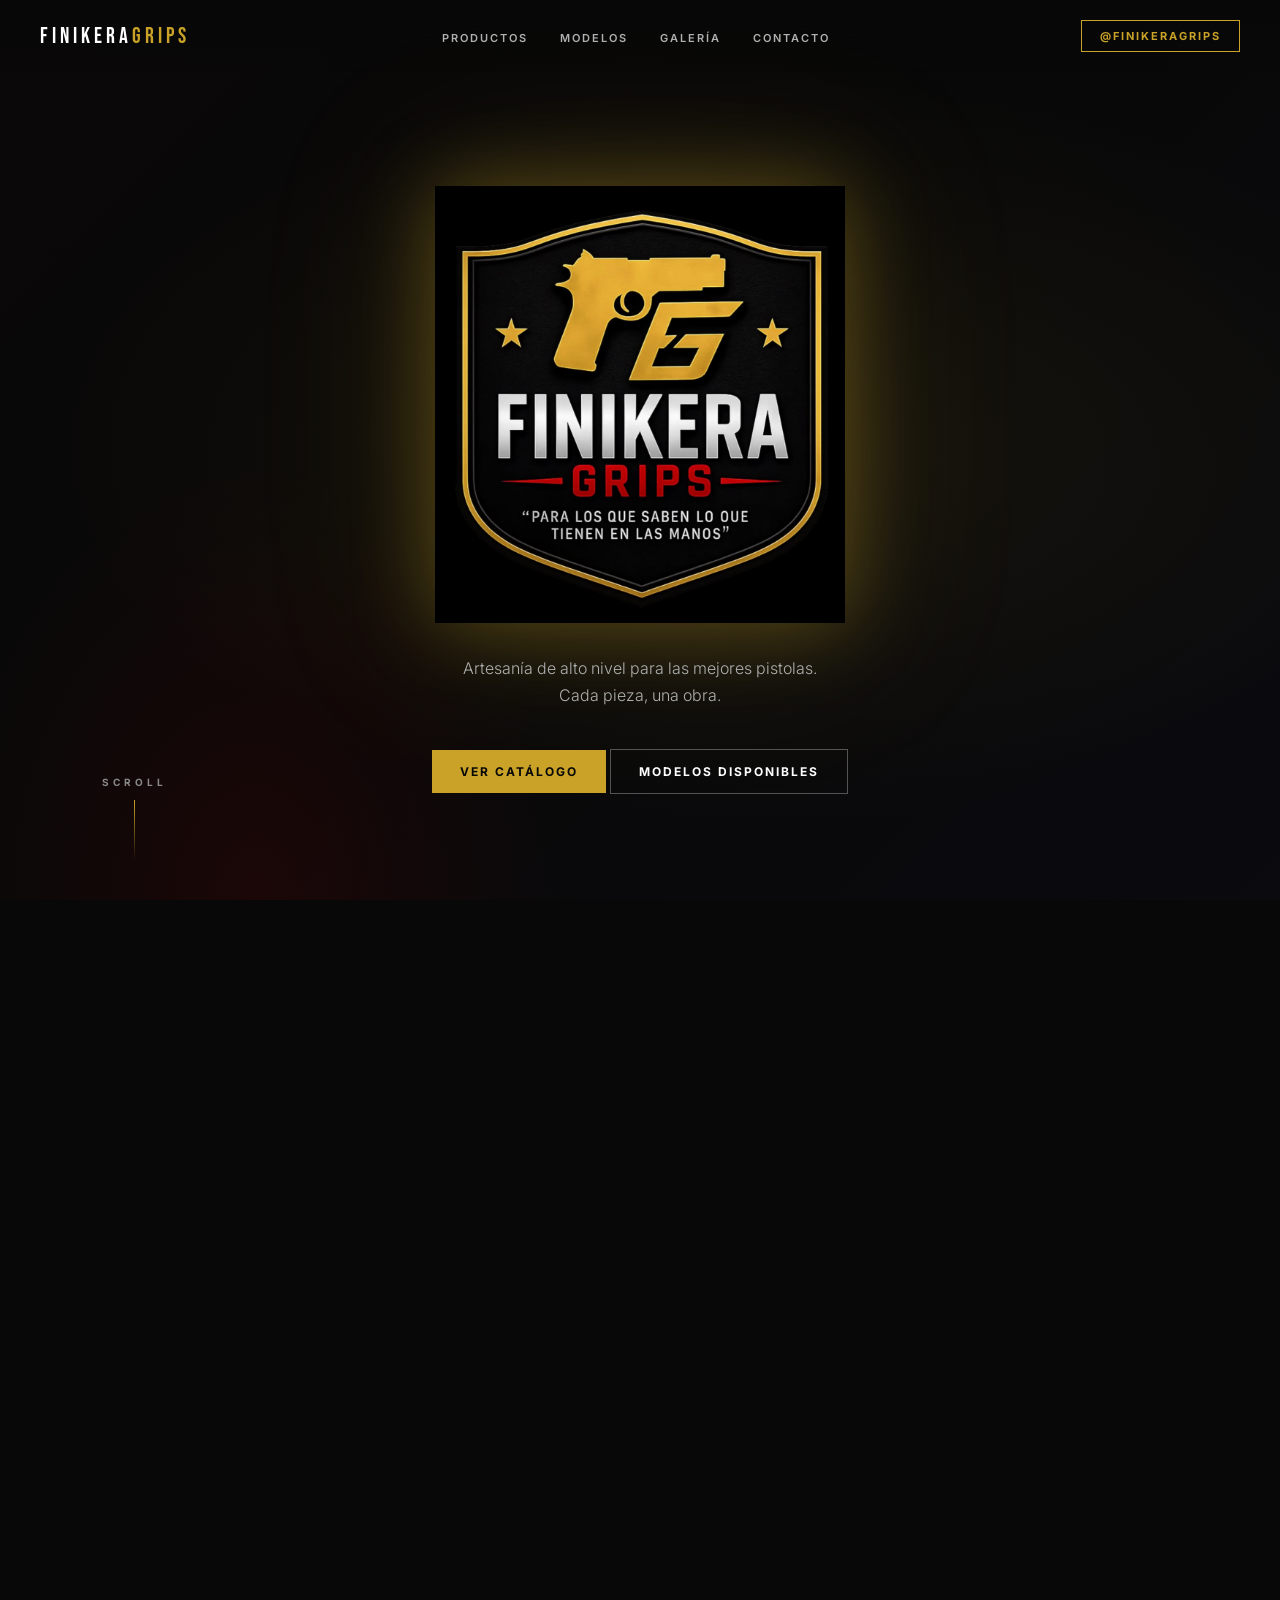
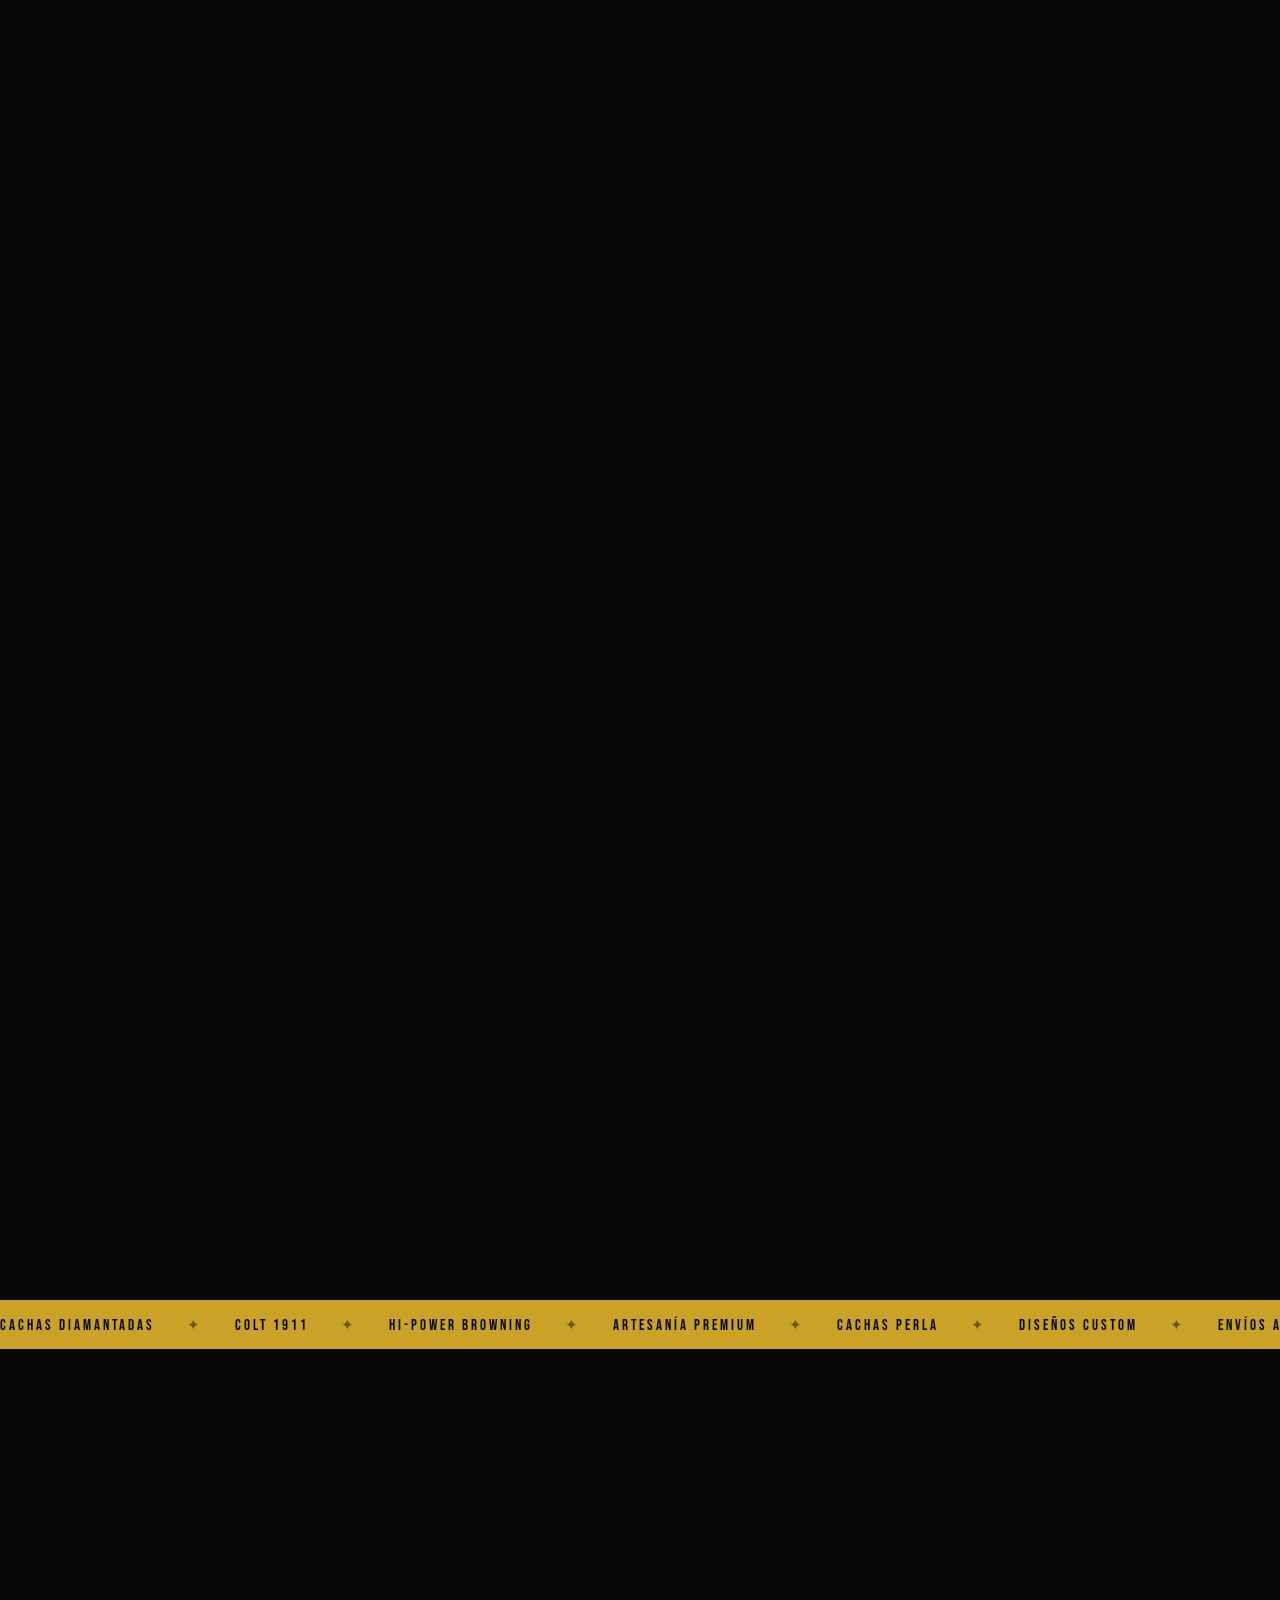
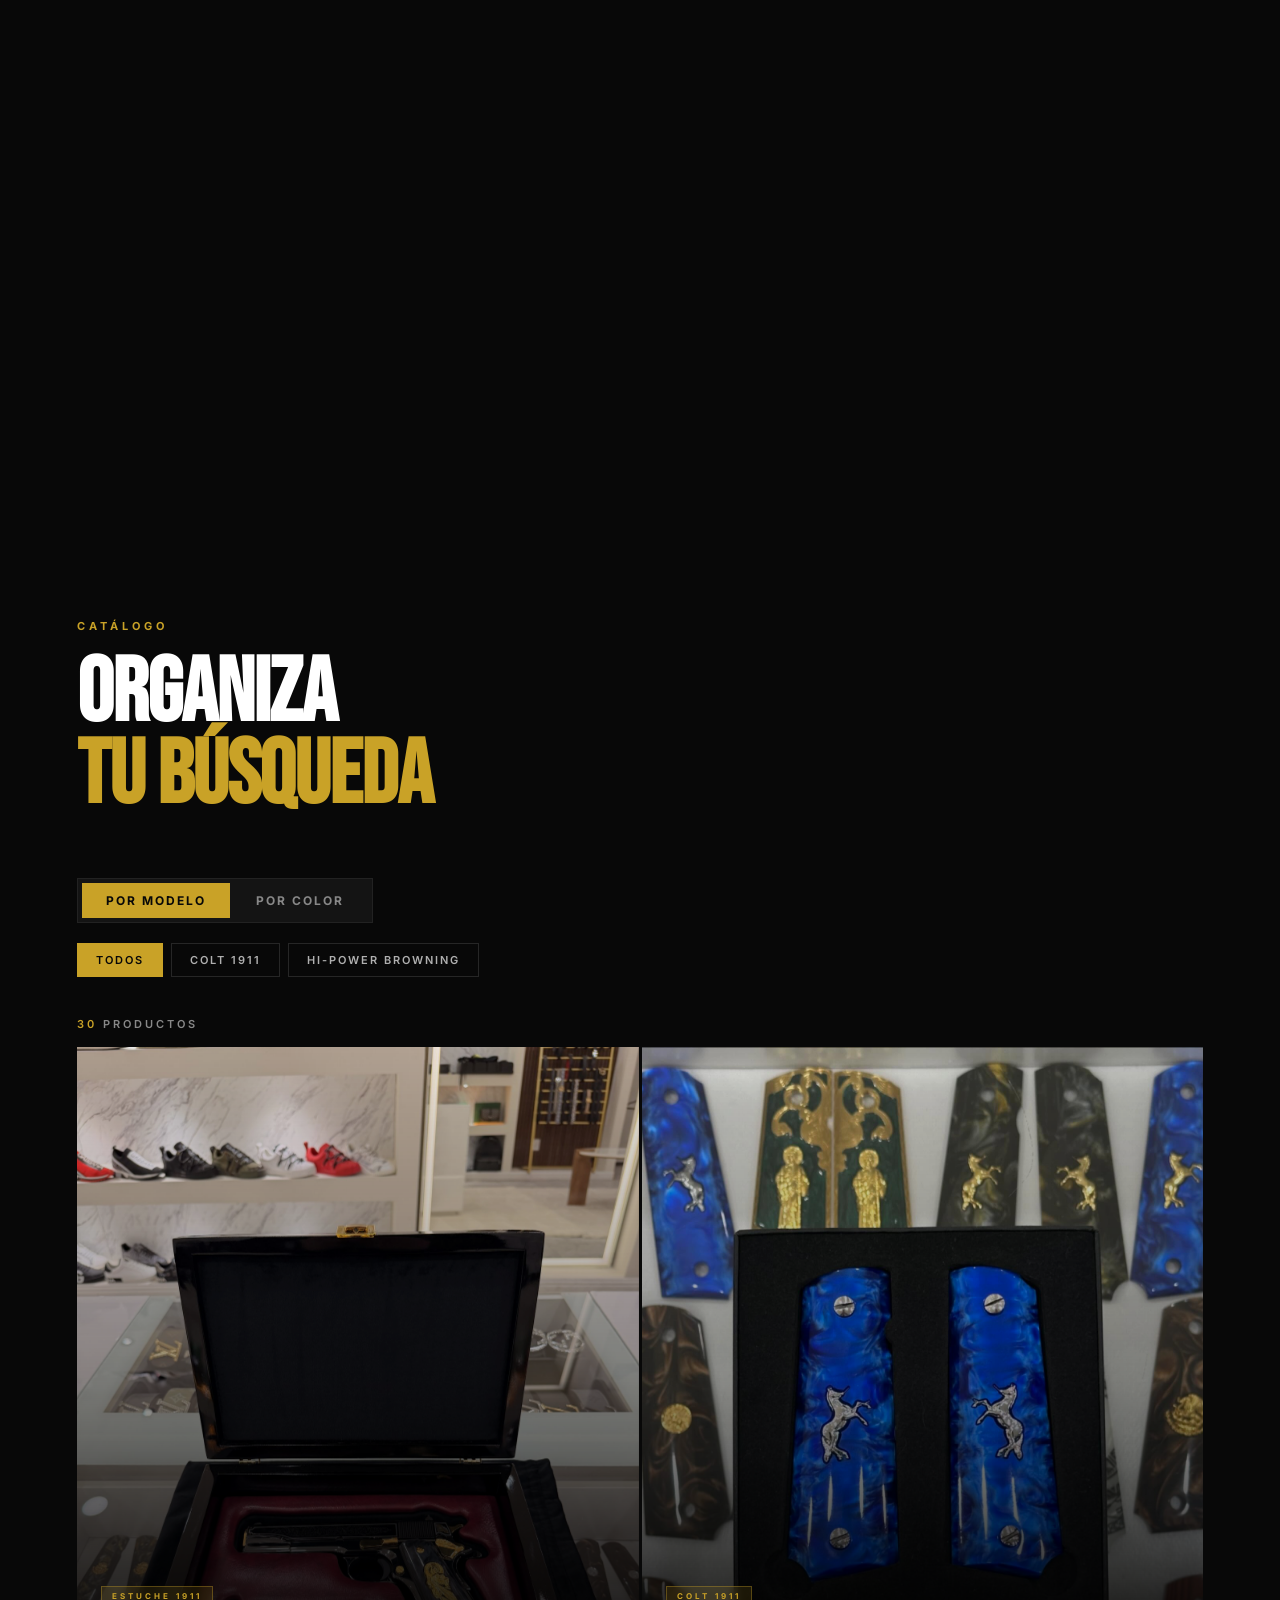
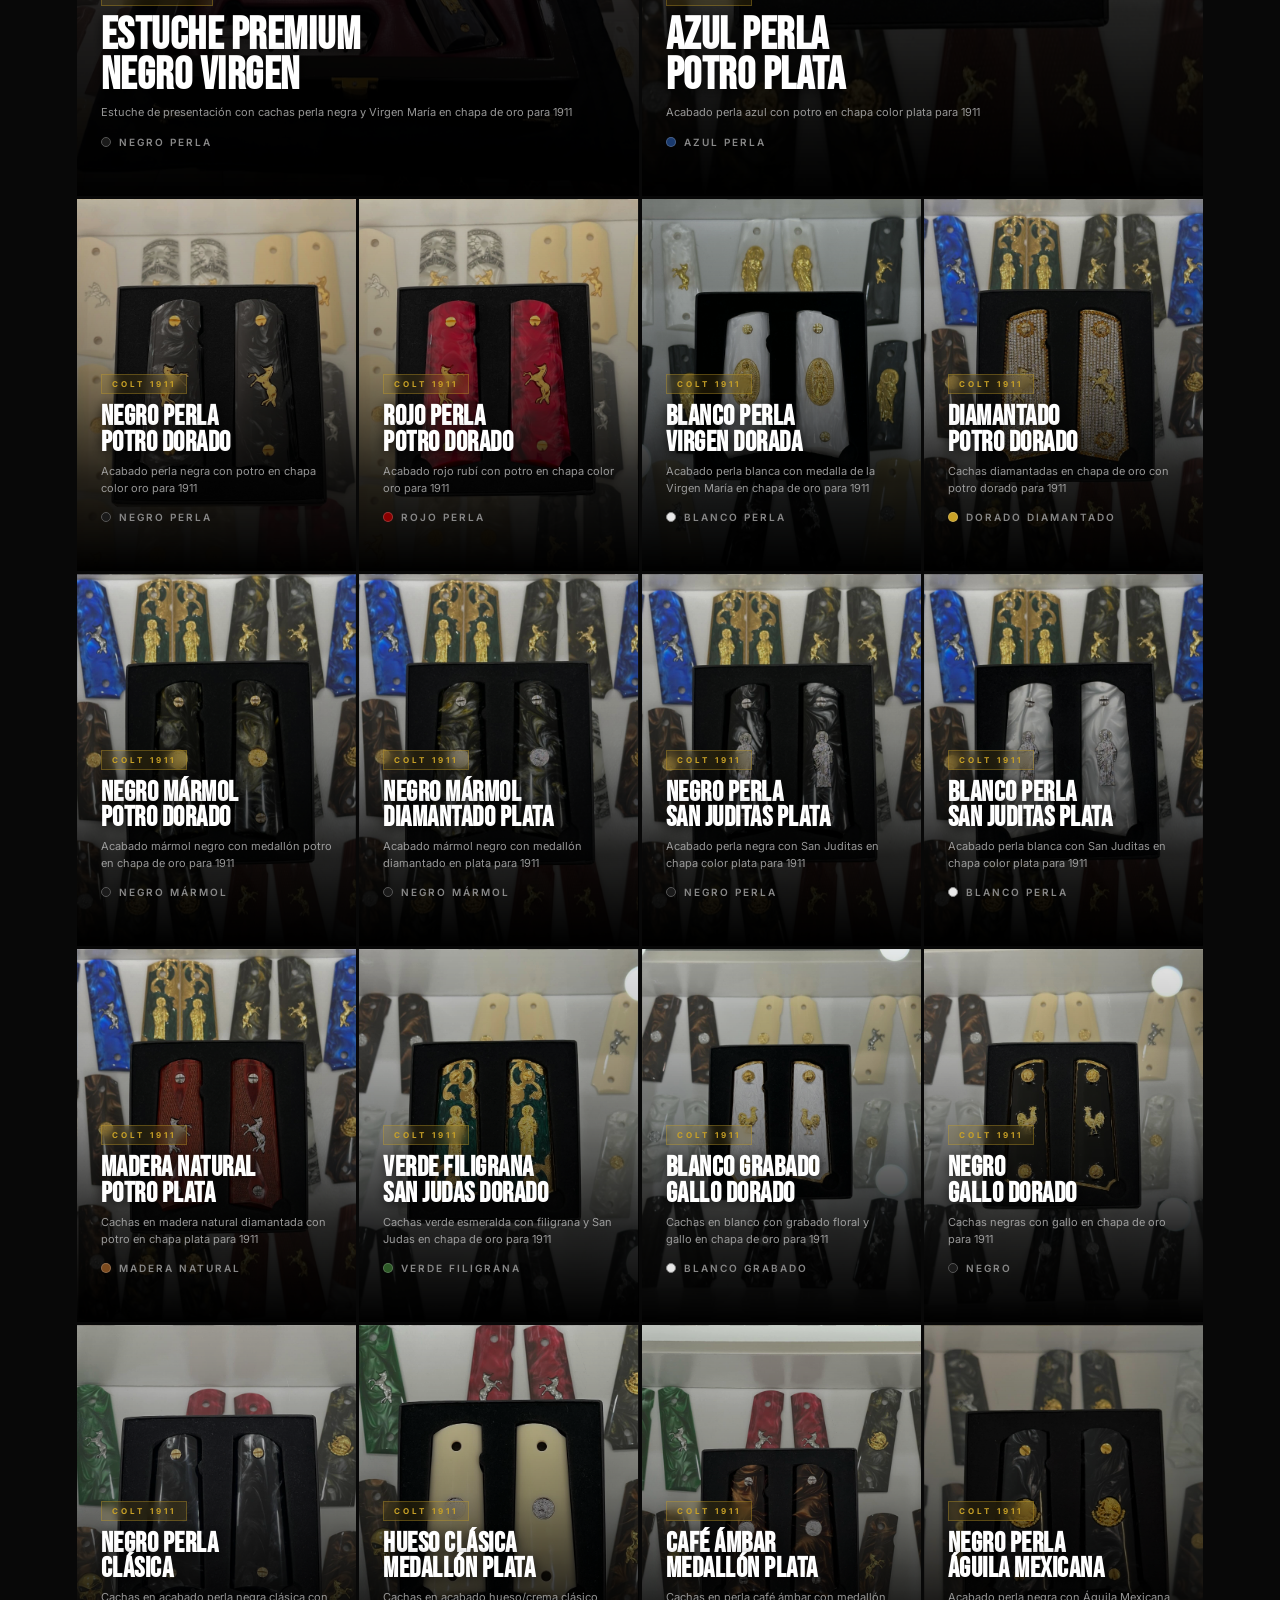
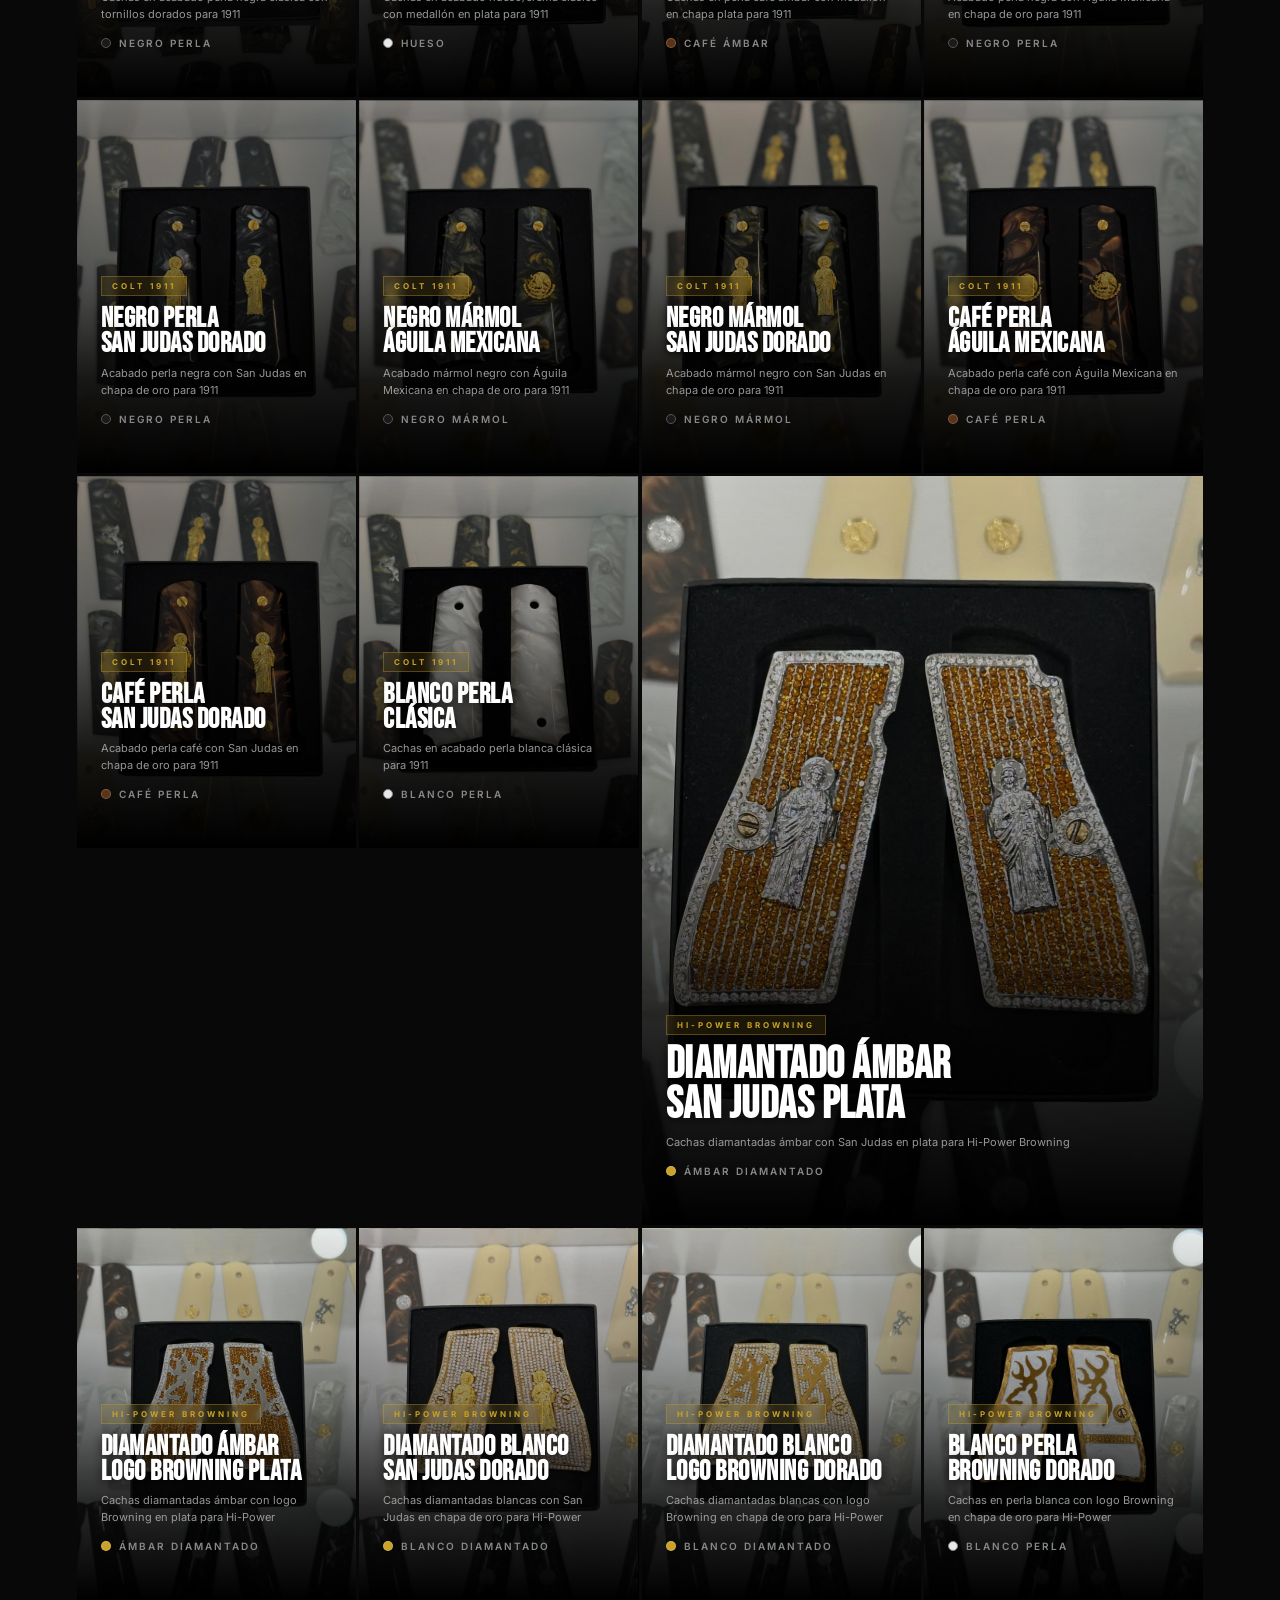
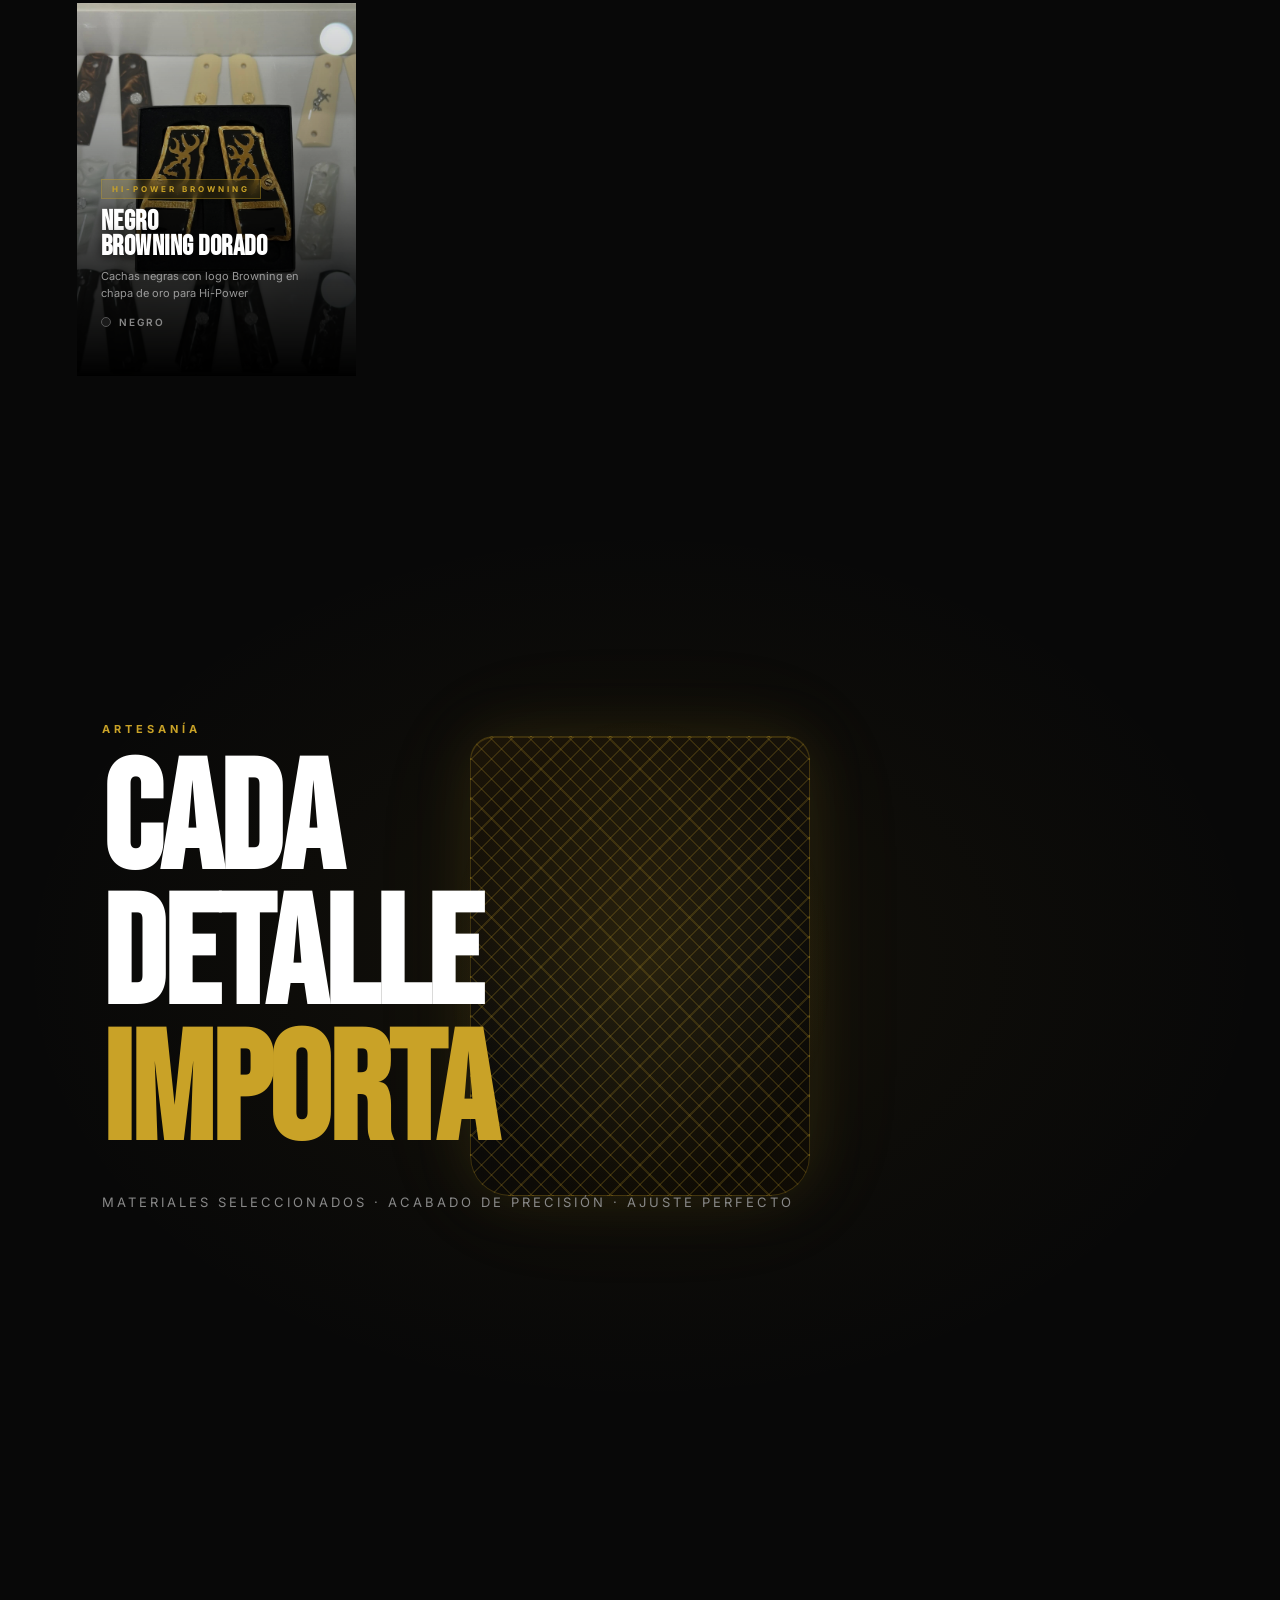
==== commit eaa4175f: "Add Estuches presentation case photo to product catalog Convert Estuches/IMG_0047.HEIC to a web-read" ====
--- a/index.html
+++ b/index.html
@@ -125,10 +125,23 @@
     </div>
 
     <!-- RESULTS COUNT -->
-    <div class="filter-count"><span id="filter-count-num">29</span> productos</div>
+    <div class="filter-count"><span id="filter-count-num">30</span> productos</div>
 
     <!-- PRODUCT GRID -->
     <div class="products__grid" id="products-grid">
+
+      <!-- ESTUCHE 1911 -->
+      <div class="product-card product-card--featured" data-modelo="colt1911" data-color="negro">
+        <div class="product-card__bg" style="background:url('assets/estuche-01.jpg') center/cover"></div>
+        <div class="product-card__shine"></div>
+        <div class="product-card__content">
+          <span class="product-card__tag">ESTUCHE 1911</span>
+          <h3 class="product-card__name">ESTUCHE PREMIUM<br/>NEGRO VIRGEN</h3>
+          <p class="product-card__desc">Estuche de presentación con cachas perla negra y Virgen María en chapa de oro para 1911</p>
+          <div class="product-card__meta"><span class="meta-color negro"></span> Negro Perla</div>
+          <span class="product-card__link">Ver imagen →</span>
+        </div>
+      </div>
 
       <!-- COLT 1911 -->
       <div class="product-card product-card--featured" data-modelo="colt1911" data-color="azul">
@@ -139,7 +152,7 @@
           <h3 class="product-card__name">AZUL PERLA<br/>POTRO PLATA</h3>
           <p class="product-card__desc">Acabado perla azul con potro en chapa color plata para 1911</p>
           <div class="product-card__meta"><span class="meta-color azul"></span> Azul Perla</div>
-          <a href="https://instagram.com/finikeragrips" target="_blank" class="product-card__link">Pedir →</a>
+          <span class="product-card__link">Ver imagen →</span>
         </div>
       </div>
 
@@ -150,7 +163,7 @@
           <h3 class="product-card__name">NEGRO PERLA<br/>POTRO DORADO</h3>
           <p class="product-card__desc">Acabado perla negra con potro en chapa color oro para 1911</p>
           <div class="product-card__meta"><span class="meta-color negro"></span> Negro Perla</div>
-          <a href="https://instagram.com/finikeragrips" target="_blank" class="product-card__link">Pedir →</a>
+          <span class="product-card__link">Ver imagen →</span>
         </div>
       </div>
 
@@ -161,7 +174,7 @@
           <h3 class="product-card__name">ROJO PERLA<br/>POTRO DORADO</h3>
           <p class="product-card__desc">Acabado rojo rubí con potro en chapa color oro para 1911</p>
           <div class="product-card__meta"><span class="meta-color rojo"></span> Rojo Perla</div>
-          <a href="https://instagram.com/finikeragrips" target="_blank" class="product-card__link">Pedir →</a>
+          <span class="product-card__link">Ver imagen →</span>
         </div>
       </div>
 
@@ -172,7 +185,7 @@
           <h3 class="product-card__name">BLANCO PERLA<br/>VIRGEN DORADA</h3>
           <p class="product-card__desc">Acabado perla blanca con medalla de la Virgen María en chapa de oro para 1911</p>
           <div class="product-card__meta"><span class="meta-color blanco"></span> Blanco Perla</div>
-          <a href="https://instagram.com/finikeragrips" target="_blank" class="product-card__link">Pedir →</a>
+          <span class="product-card__link">Ver imagen →</span>
         </div>
       </div>
 
@@ -183,7 +196,7 @@
           <h3 class="product-card__name">DIAMANTADO<br/>POTRO DORADO</h3>
           <p class="product-card__desc">Cachas diamantadas en chapa de oro con potro dorado para 1911</p>
           <div class="product-card__meta"><span class="meta-color dorado"></span> Dorado Diamantado</div>
-          <a href="https://instagram.com/finikeragrips" target="_blank" class="product-card__link">Pedir →</a>
+          <span class="product-card__link">Ver imagen →</span>
         </div>
       </div>
 
@@ -194,7 +207,7 @@
           <h3 class="product-card__name">NEGRO MÁRMOL<br/>POTRO DORADO</h3>
           <p class="product-card__desc">Acabado mármol negro con medallón potro en chapa de oro para 1911</p>
           <div class="product-card__meta"><span class="meta-color negro"></span> Negro Mármol</div>
-          <a href="https://instagram.com/finikeragrips" target="_blank" class="product-card__link">Pedir →</a>
+          <span class="product-card__link">Ver imagen →</span>
         </div>
       </div>
 
@@ -205,7 +218,7 @@
           <h3 class="product-card__name">NEGRO MÁRMOL<br/>DIAMANTADO PLATA</h3>
           <p class="product-card__desc">Acabado mármol negro con medallón diamantado en plata para 1911</p>
           <div class="product-card__meta"><span class="meta-color negro"></span> Negro Mármol</div>
-          <a href="https://instagram.com/finikeragrips" target="_blank" class="product-card__link">Pedir →</a>
+          <span class="product-card__link">Ver imagen →</span>
         </div>
       </div>
 
@@ -216,7 +229,7 @@
           <h3 class="product-card__name">NEGRO PERLA<br/>SAN JUDITAS PLATA</h3>
           <p class="product-card__desc">Acabado perla negra con San Juditas en chapa color plata para 1911</p>
           <div class="product-card__meta"><span class="meta-color negro"></span> Negro Perla</div>
-          <a href="https://instagram.com/finikeragrips" target="_blank" class="product-card__link">Pedir →</a>
+          <span class="product-card__link">Ver imagen →</span>
         </div>
       </div>
 
@@ -227,7 +240,7 @@
           <h3 class="product-card__name">BLANCO PERLA<br/>SAN JUDITAS PLATA</h3>
           <p class="product-card__desc">Acabado perla blanca con San Juditas en chapa color plata para 1911</p>
           <div class="product-card__meta"><span class="meta-color blanco"></span> Blanco Perla</div>
-          <a href="https://instagram.com/finikeragrips" target="_blank" class="product-card__link">Pedir →</a>
+          <span class="product-card__link">Ver imagen →</span>
         </div>
       </div>
 
@@ -238,7 +251,7 @@
           <h3 class="product-card__name">MADERA NATURAL<br/>POTRO PLATA</h3>
           <p class="product-card__desc">Cachas en madera natural diamantada con potro en chapa plata para 1911</p>
           <div class="product-card__meta"><span class="meta-color madera"></span> Madera Natural</div>
-          <a href="https://instagram.com/finikeragrips" target="_blank" class="product-card__link">Pedir →</a>
+          <span class="product-card__link">Ver imagen →</span>
         </div>
       </div>
 
@@ -249,7 +262,7 @@
           <h3 class="product-card__name">VERDE FILIGRANA<br/>SAN JUDAS DORADO</h3>
           <p class="product-card__desc">Cachas verde esmeralda con filigrana y San Judas en chapa de oro para 1911</p>
           <div class="product-card__meta"><span class="meta-color verde"></span> Verde Filigrana</div>
-          <a href="https://instagram.com/finikeragrips" target="_blank" class="product-card__link">Pedir →</a>
+          <span class="product-card__link">Ver imagen →</span>
         </div>
       </div>
 
@@ -260,7 +273,7 @@
           <h3 class="product-card__name">BLANCO GRABADO<br/>GALLO DORADO</h3>
           <p class="product-card__desc">Cachas en blanco con grabado floral y gallo en chapa de oro para 1911</p>
           <div class="product-card__meta"><span class="meta-color blanco"></span> Blanco Grabado</div>
-          <a href="https://instagram.com/finikeragrips" target="_blank" class="product-card__link">Pedir →</a>
+          <span class="product-card__link">Ver imagen →</span>
         </div>
       </div>
 
@@ -271,7 +284,7 @@
           <h3 class="product-card__name">NEGRO<br/>GALLO DORADO</h3>
           <p class="product-card__desc">Cachas negras con gallo en chapa de oro para 1911</p>
           <div class="product-card__meta"><span class="meta-color negro"></span> Negro</div>
-          <a href="https://instagram.com/finikeragrips" target="_blank" class="product-card__link">Pedir →</a>
+          <span class="product-card__link">Ver imagen →</span>
         </div>
       </div>
 
@@ -282,7 +295,7 @@
           <h3 class="product-card__name">NEGRO PERLA<br/>CLÁSICA</h3>
           <p class="product-card__desc">Cachas en acabado perla negra clásica con tornillos dorados para 1911</p>
           <div class="product-card__meta"><span class="meta-color negro"></span> Negro Perla</div>
-          <a href="https://instagram.com/finikeragrips" target="_blank" class="product-card__link">Pedir →</a>
+          <span class="product-card__link">Ver imagen →</span>
         </div>
       </div>
 
@@ -293,7 +306,7 @@
           <h3 class="product-card__name">HUESO CLÁSICA<br/>MEDALLÓN PLATA</h3>
           <p class="product-card__desc">Cachas en acabado hueso/crema clásico con medallón en plata para 1911</p>
           <div class="product-card__meta"><span class="meta-color blanco"></span> Hueso</div>
-          <a href="https://instagram.com/finikeragrips" target="_blank" class="product-card__link">Pedir →</a>
+          <span class="product-card__link">Ver imagen →</span>
         </div>
       </div>
 
@@ -304,7 +317,7 @@
           <h3 class="product-card__name">CAFÉ ÁMBAR<br/>MEDALLÓN PLATA</h3>
           <p class="product-card__desc">Cachas en perla café ámbar con medallón en chapa plata para 1911</p>
           <div class="product-card__meta"><span class="meta-color cafe"></span> Café Ámbar</div>
-          <a href="https://instagram.com/finikeragrips" target="_blank" class="product-card__link">Pedir →</a>
+          <span class="product-card__link">Ver imagen →</span>
         </div>
       </div>
 
@@ -315,7 +328,7 @@
           <h3 class="product-card__name">NEGRO PERLA<br/>ÁGUILA MEXICANA</h3>
           <p class="product-card__desc">Acabado perla negra con Águila Mexicana en chapa de oro para 1911</p>
           <div class="product-card__meta"><span class="meta-color negro"></span> Negro Perla</div>
-          <a href="https://instagram.com/finikeragrips" target="_blank" class="product-card__link">Pedir →</a>
+          <span class="product-card__link">Ver imagen →</span>
         </div>
       </div>
 
@@ -326,7 +339,7 @@
           <h3 class="product-card__name">NEGRO PERLA<br/>SAN JUDAS DORADO</h3>
           <p class="product-card__desc">Acabado perla negra con San Judas en chapa de oro para 1911</p>
           <div class="product-card__meta"><span class="meta-color negro"></span> Negro Perla</div>
-          <a href="https://instagram.com/finikeragrips" target="_blank" class="product-card__link">Pedir →</a>
+          <span class="product-card__link">Ver imagen →</span>
         </div>
       </div>
 
@@ -337,7 +350,7 @@
           <h3 class="product-card__name">NEGRO MÁRMOL<br/>ÁGUILA MEXICANA</h3>
           <p class="product-card__desc">Acabado mármol negro con Águila Mexicana en chapa de oro para 1911</p>
           <div class="product-card__meta"><span class="meta-color negro"></span> Negro Mármol</div>
-          <a href="https://instagram.com/finikeragrips" target="_blank" class="product-card__link">Pedir →</a>
+          <span class="product-card__link">Ver imagen →</span>
         </div>
       </div>
 
@@ -348,7 +361,7 @@
           <h3 class="product-card__name">NEGRO MÁRMOL<br/>SAN JUDAS DORADO</h3>
           <p class="product-card__desc">Acabado mármol negro con San Judas en chapa de oro para 1911</p>
           <div class="product-card__meta"><span class="meta-color negro"></span> Negro Mármol</div>
-          <a href="https://instagram.com/finikeragrips" target="_blank" class="product-card__link">Pedir →</a>
+          <span class="product-card__link">Ver imagen →</span>
         </div>
       </div>
 
@@ -359,7 +372,7 @@
           <h3 class="product-card__name">CAFÉ PERLA<br/>ÁGUILA MEXICANA</h3>
           <p class="product-card__desc">Acabado perla café con Águila Mexicana en chapa de oro para 1911</p>
           <div class="product-card__meta"><span class="meta-color cafe"></span> Café Perla</div>
-          <a href="https://instagram.com/finikeragrips" target="_blank" class="product-card__link">Pedir →</a>
+          <span class="product-card__link">Ver imagen →</span>
         </div>
       </div>
 
@@ -370,7 +383,7 @@
           <h3 class="product-card__name">CAFÉ PERLA<br/>SAN JUDAS DORADO</h3>
           <p class="product-card__desc">Acabado perla café con San Judas en chapa de oro para 1911</p>
           <div class="product-card__meta"><span class="meta-color cafe"></span> Café Perla</div>
-          <a href="https://instagram.com/finikeragrips" target="_blank" class="product-card__link">Pedir →</a>
+          <span class="product-card__link">Ver imagen →</span>
         </div>
       </div>
 
@@ -381,7 +394,7 @@
           <h3 class="product-card__name">BLANCO PERLA<br/>CLÁSICA</h3>
           <p class="product-card__desc">Cachas en acabado perla blanca clásica para 1911</p>
           <div class="product-card__meta"><span class="meta-color blanco"></span> Blanco Perla</div>
-          <a href="https://instagram.com/finikeragrips" target="_blank" class="product-card__link">Pedir →</a>
+          <span class="product-card__link">Ver imagen →</span>
         </div>
       </div>
 
@@ -394,7 +407,7 @@
           <h3 class="product-card__name">DIAMANTADO ÁMBAR<br/>SAN JUDAS PLATA</h3>
           <p class="product-card__desc">Cachas diamantadas ámbar con San Judas en plata para Hi-Power Browning</p>
           <div class="product-card__meta"><span class="meta-color dorado"></span> Ámbar Diamantado</div>
-          <a href="https://instagram.com/finikeragrips" target="_blank" class="product-card__link">Pedir →</a>
+          <span class="product-card__link">Ver imagen →</span>
         </div>
       </div>
 
@@ -405,7 +418,7 @@
           <h3 class="product-card__name">DIAMANTADO ÁMBAR<br/>LOGO BROWNING PLATA</h3>
           <p class="product-card__desc">Cachas diamantadas ámbar con logo Browning en plata para Hi-Power</p>
           <div class="product-card__meta"><span class="meta-color dorado"></span> Ámbar Diamantado</div>
-          <a href="https://instagram.com/finikeragrips" target="_blank" class="product-card__link">Pedir →</a>
+          <span class="product-card__link">Ver imagen →</span>
         </div>
       </div>
 
@@ -416,7 +429,7 @@
           <h3 class="product-card__name">DIAMANTADO BLANCO<br/>SAN JUDAS DORADO</h3>
           <p class="product-card__desc">Cachas diamantadas blancas con San Judas en chapa de oro para Hi-Power</p>
           <div class="product-card__meta"><span class="meta-color dorado"></span> Blanco Diamantado</div>
-          <a href="https://instagram.com/finikeragrips" target="_blank" class="product-card__link">Pedir →</a>
+          <span class="product-card__link">Ver imagen →</span>
         </div>
       </div>
 
@@ -427,7 +440,7 @@
           <h3 class="product-card__name">DIAMANTADO BLANCO<br/>LOGO BROWNING DORADO</h3>
           <p class="product-card__desc">Cachas diamantadas blancas con logo Browning en chapa de oro para Hi-Power</p>
           <div class="product-card__meta"><span class="meta-color dorado"></span> Blanco Diamantado</div>
-          <a href="https://instagram.com/finikeragrips" target="_blank" class="product-card__link">Pedir →</a>
+          <span class="product-card__link">Ver imagen →</span>
         </div>
       </div>
 
@@ -438,7 +451,7 @@
           <h3 class="product-card__name">BLANCO PERLA<br/>BROWNING DORADO</h3>
           <p class="product-card__desc">Cachas en perla blanca con logo Browning en chapa de oro para Hi-Power</p>
           <div class="product-card__meta"><span class="meta-color blanco"></span> Blanco Perla</div>
-          <a href="https://instagram.com/finikeragrips" target="_blank" class="product-card__link">Pedir →</a>
+          <span class="product-card__link">Ver imagen →</span>
         </div>
       </div>
 
@@ -449,7 +462,7 @@
           <h3 class="product-card__name">NEGRO<br/>BROWNING DORADO</h3>
           <p class="product-card__desc">Cachas negras con logo Browning en chapa de oro para Hi-Power</p>
           <div class="product-card__meta"><span class="meta-color negro"></span> Negro</div>
-          <a href="https://instagram.com/finikeragrips" target="_blank" class="product-card__link">Pedir →</a>
+          <span class="product-card__link">Ver imagen →</span>
         </div>
       </div>
 
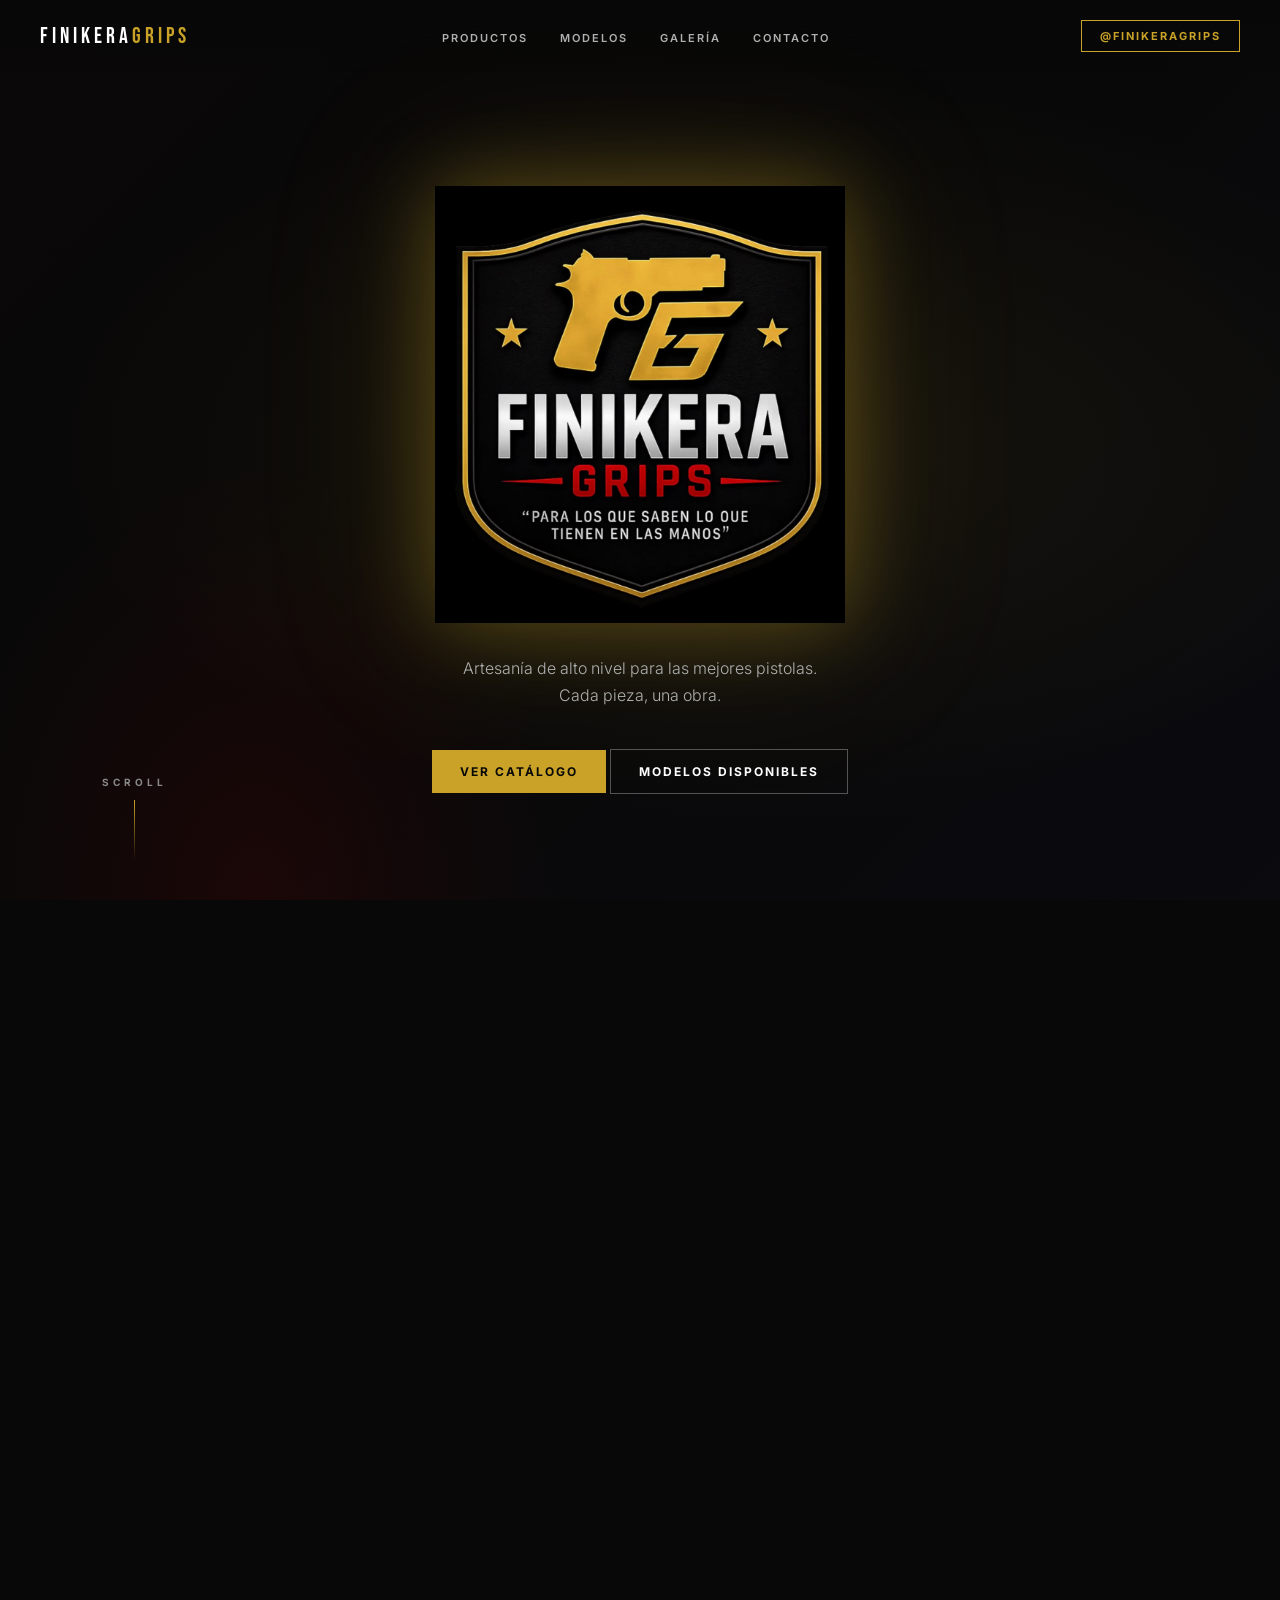
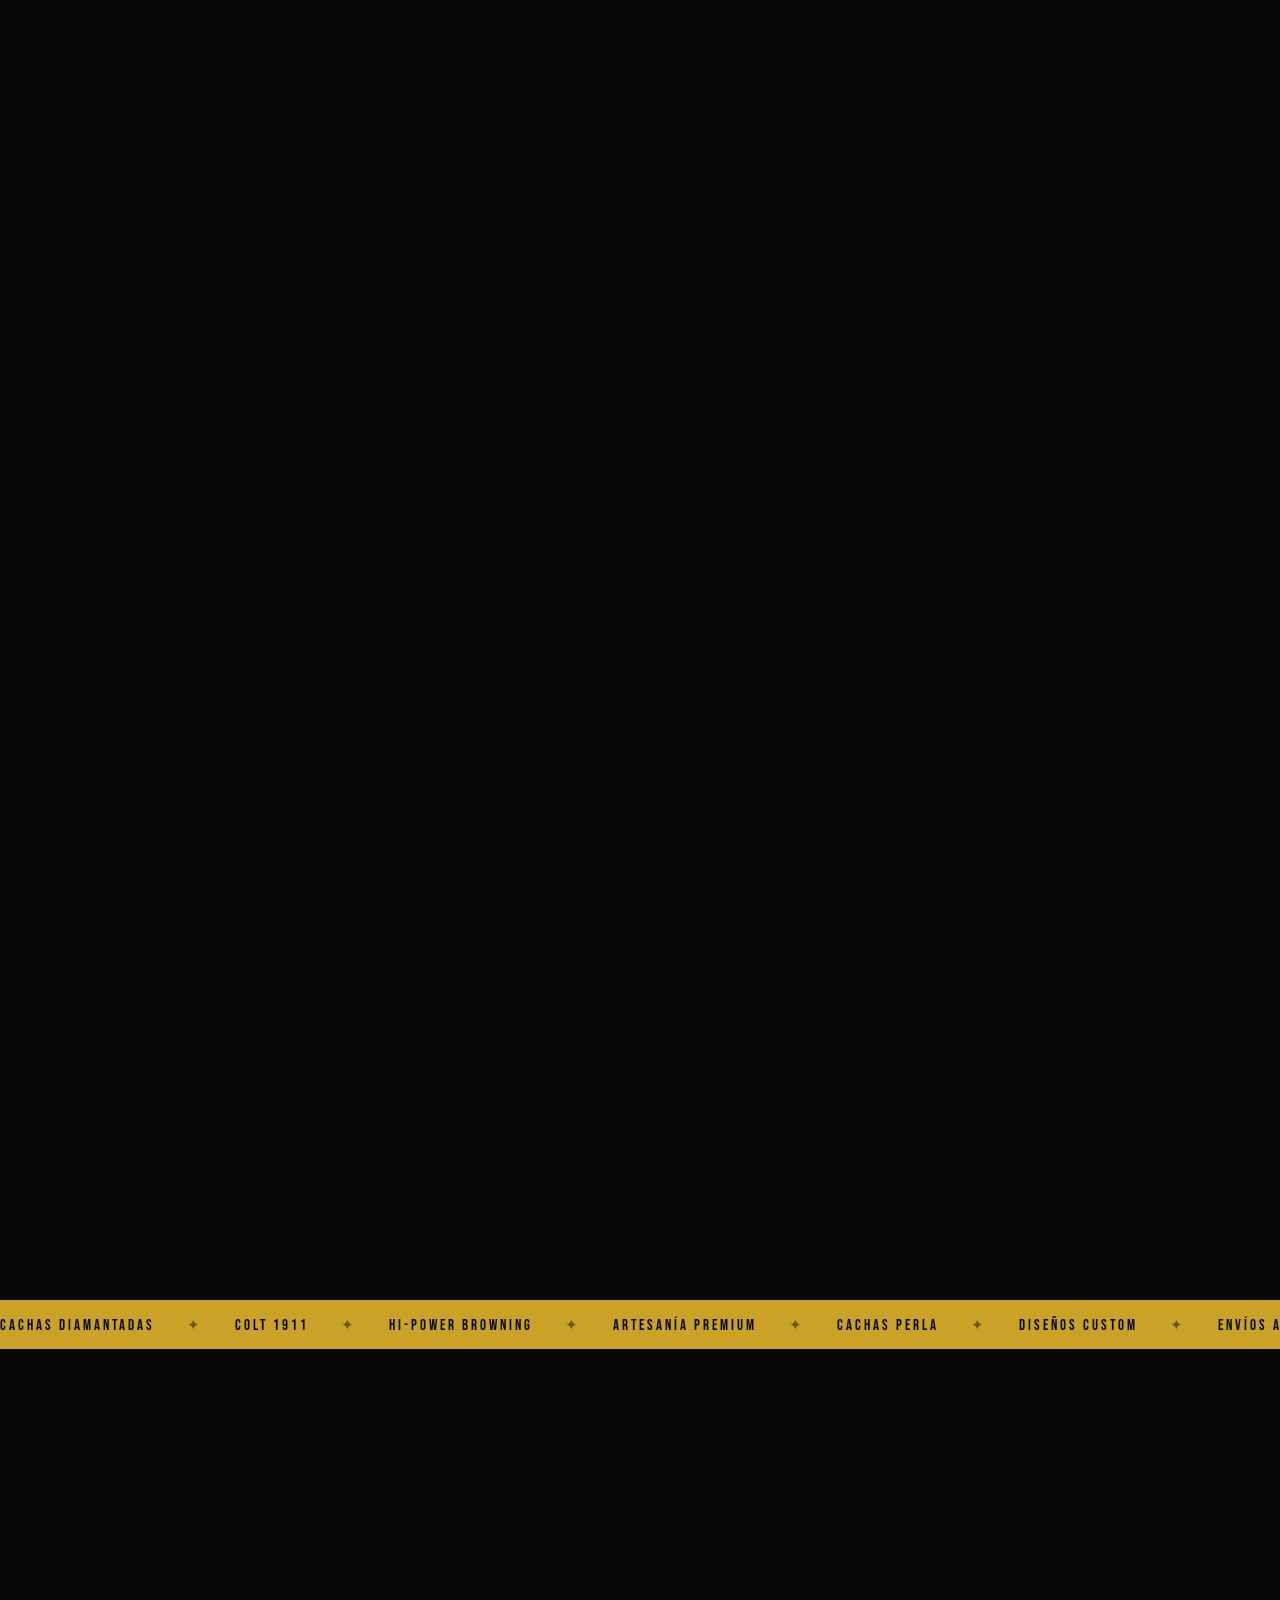
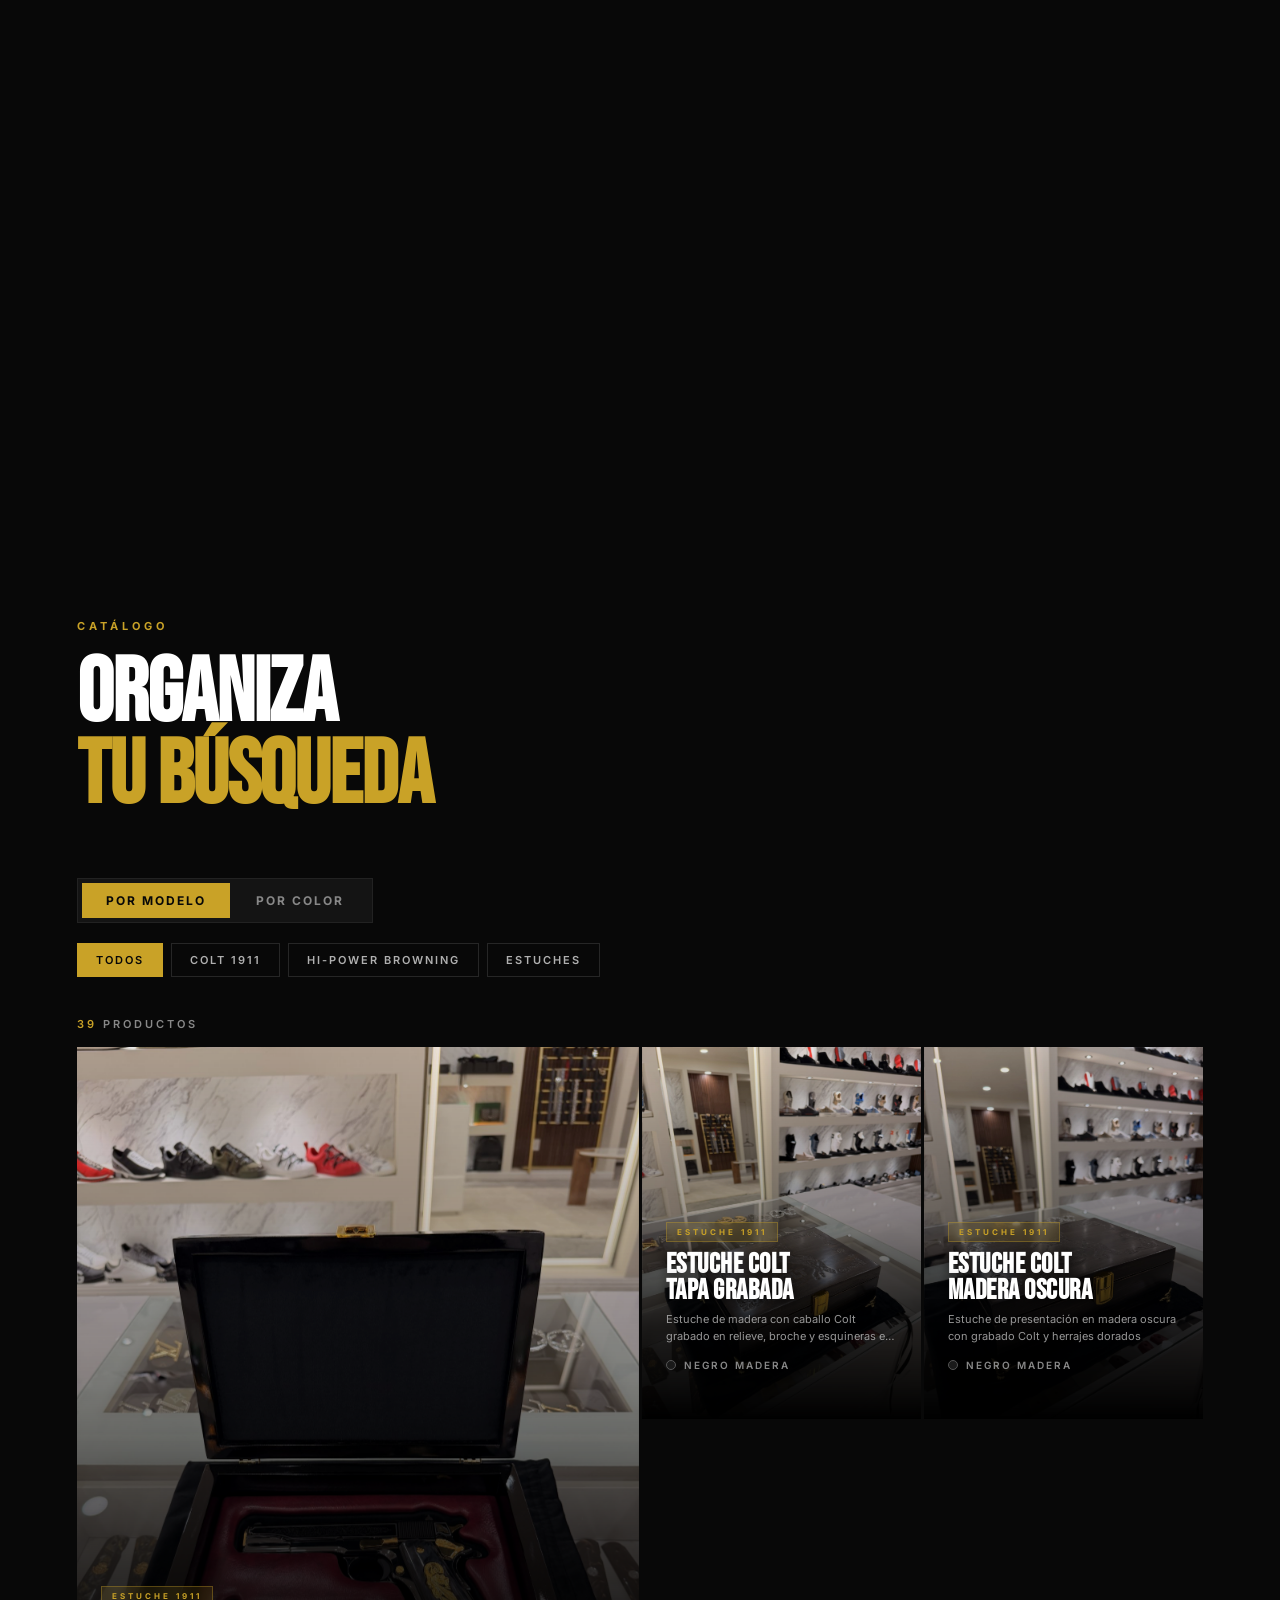
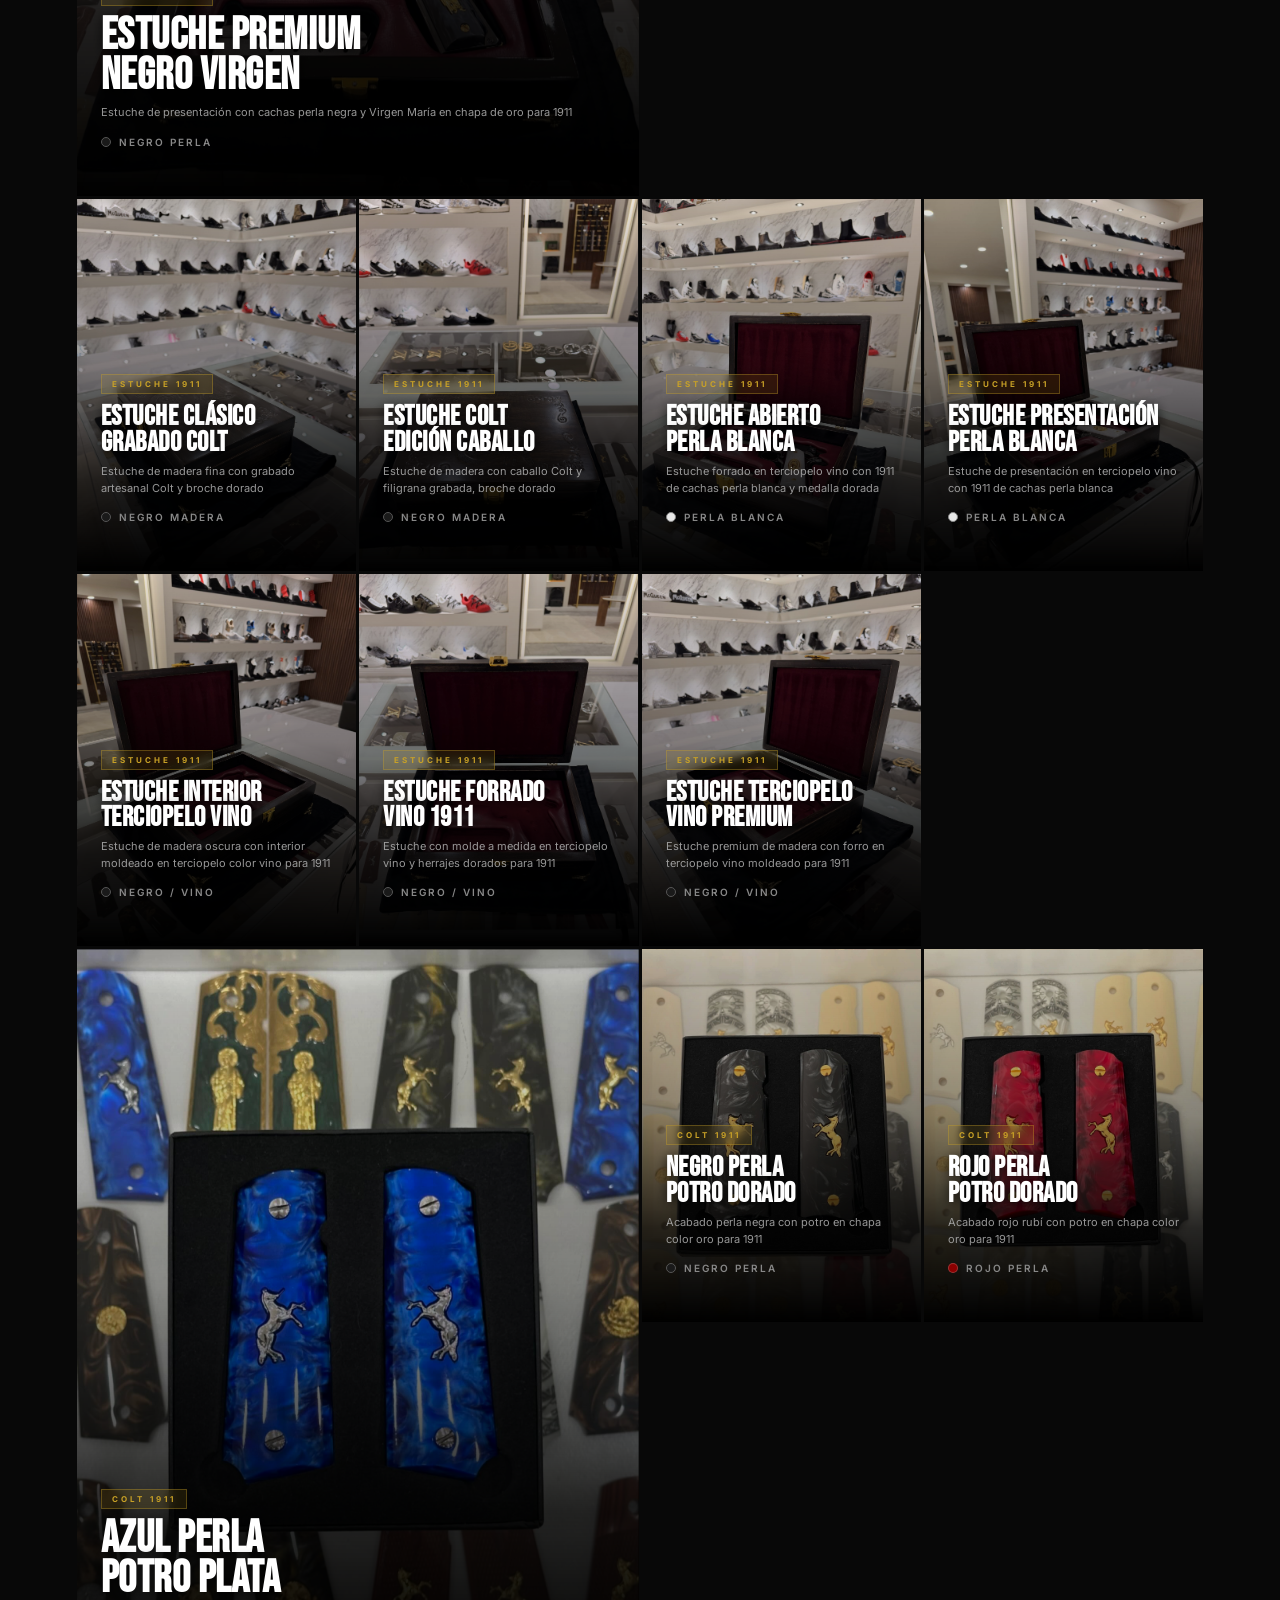
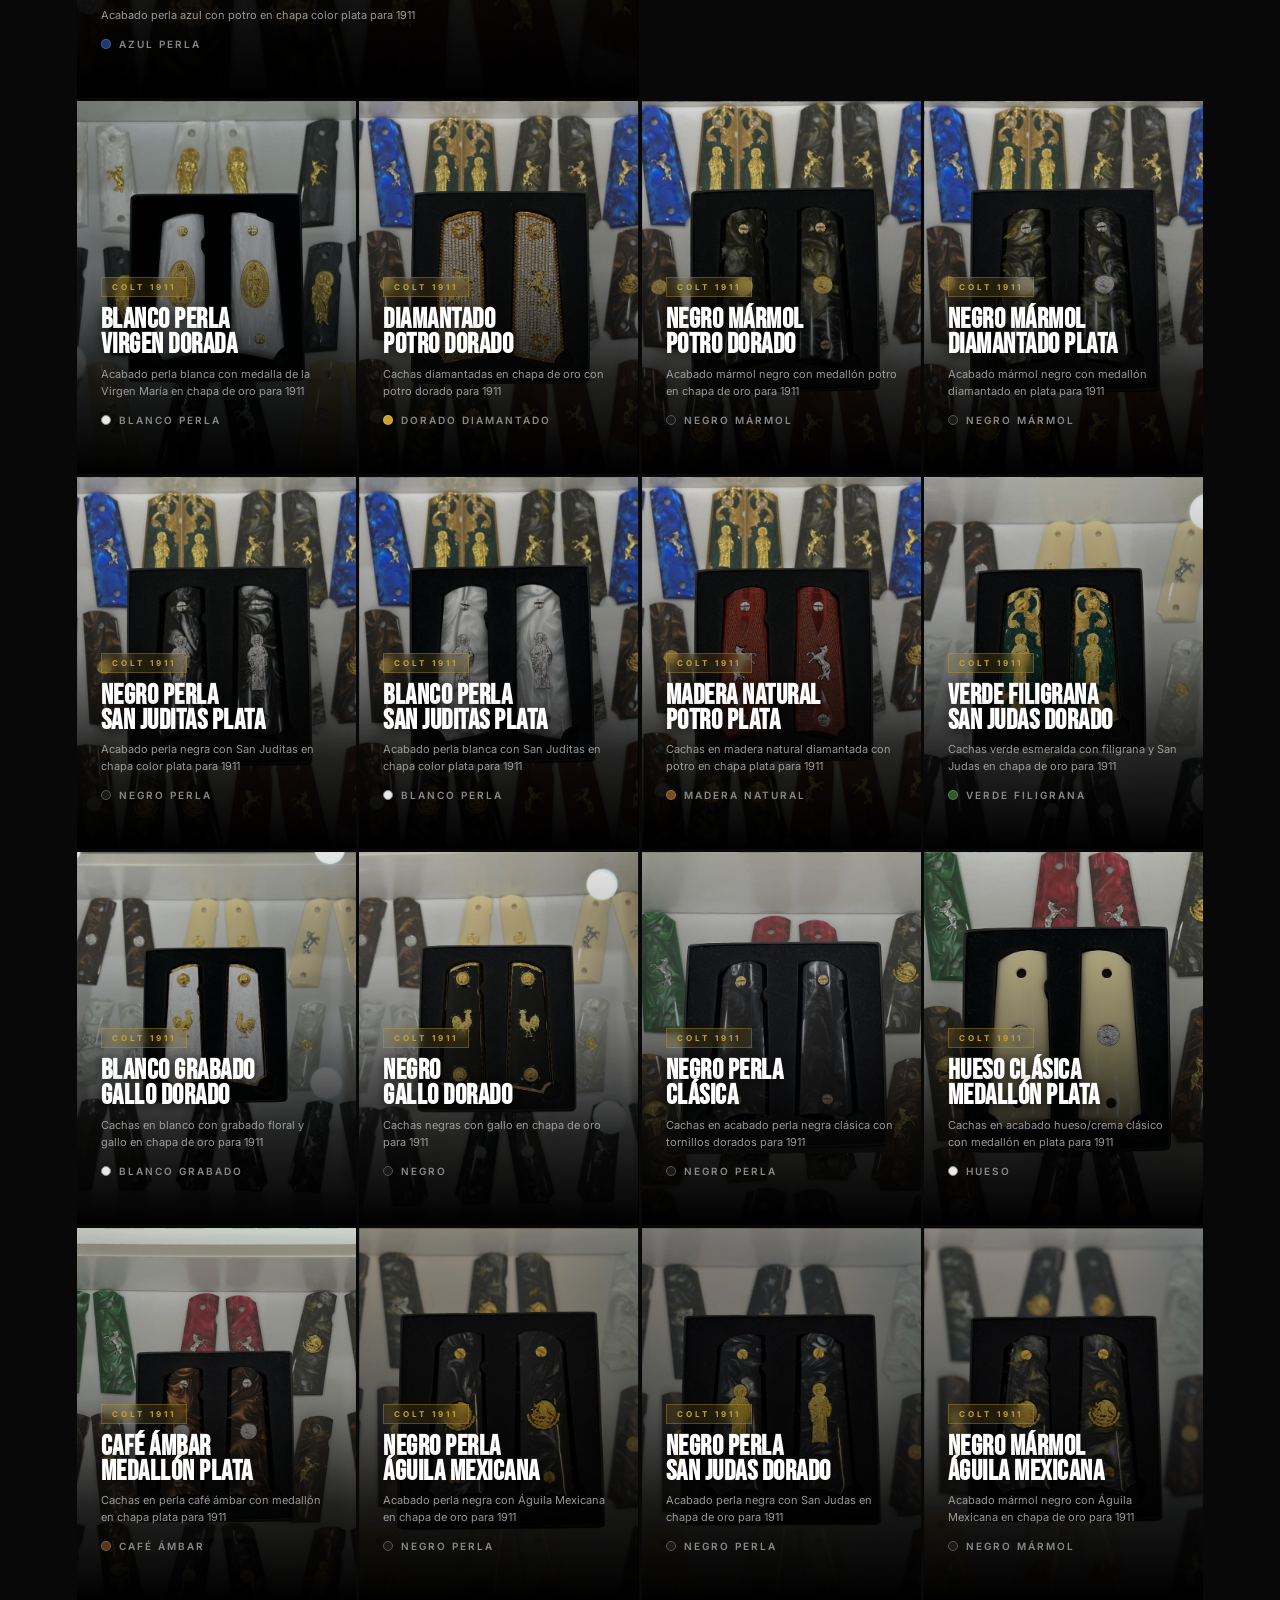
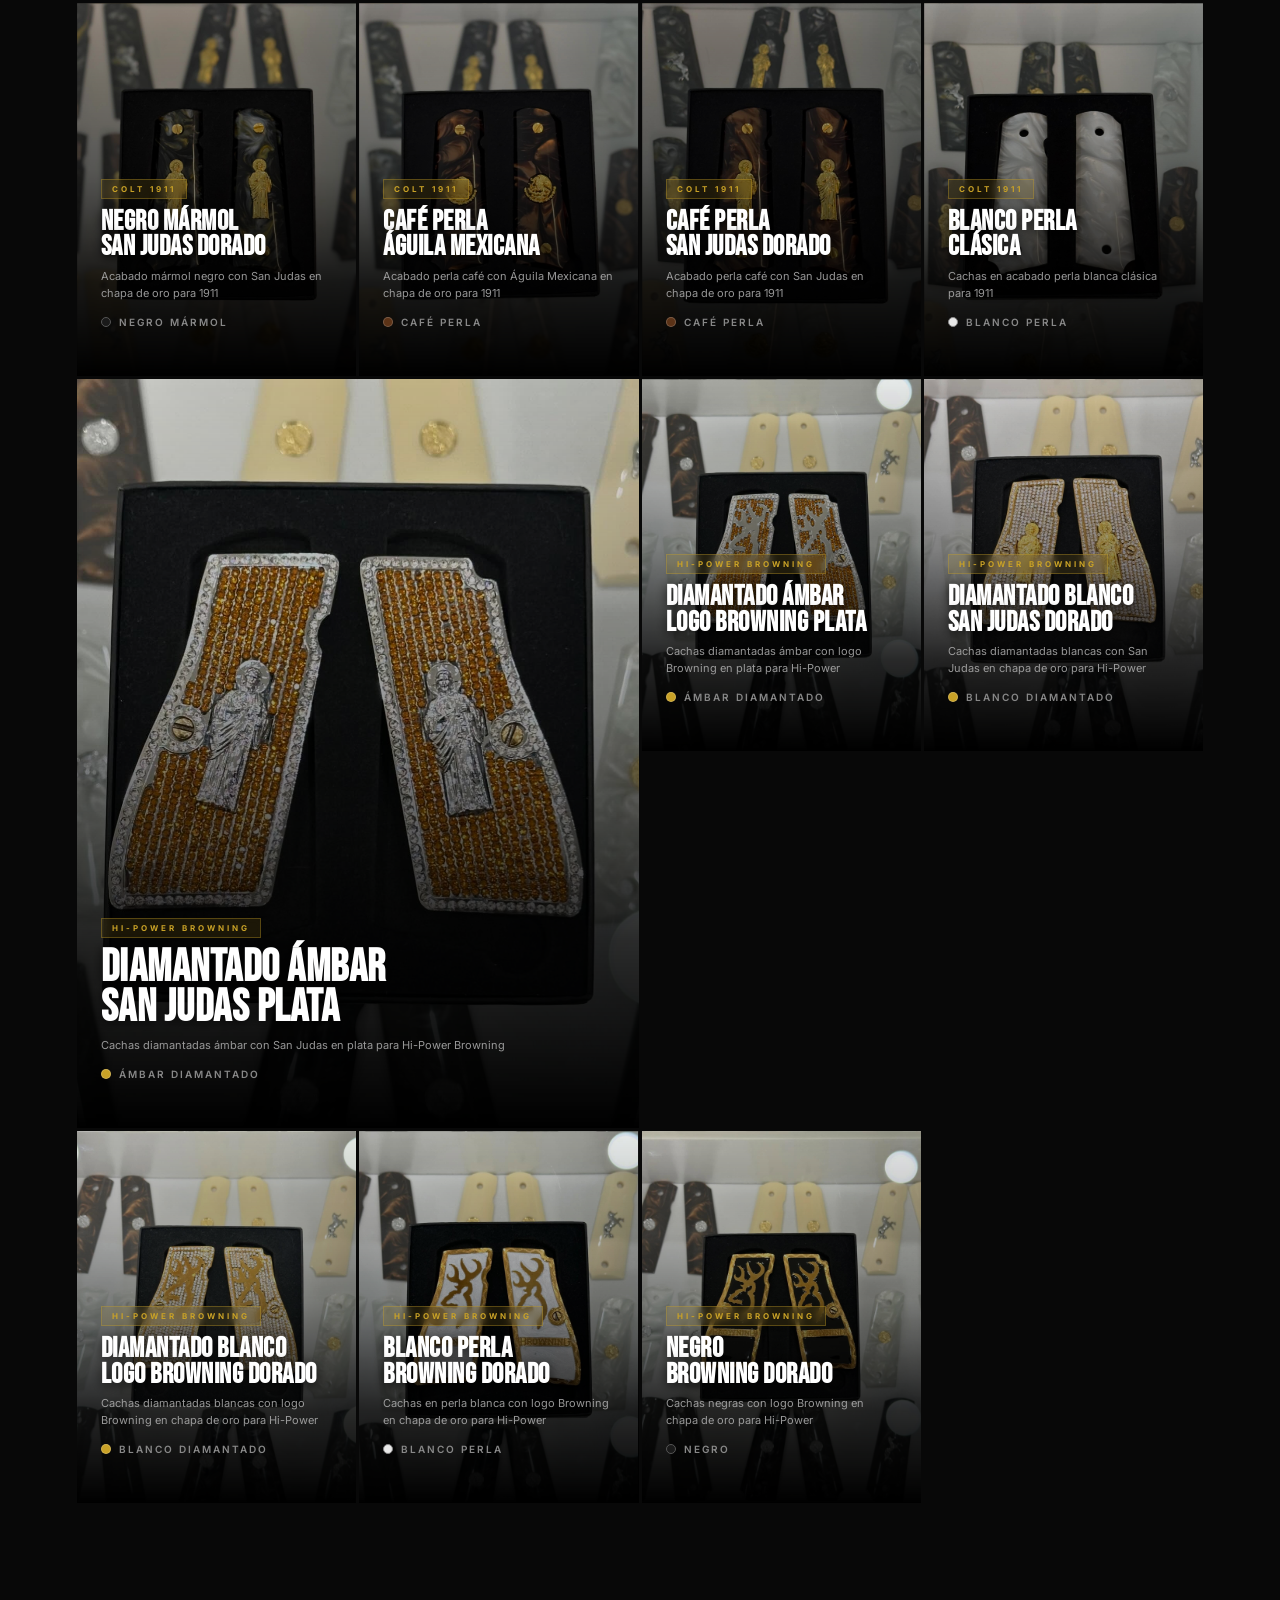
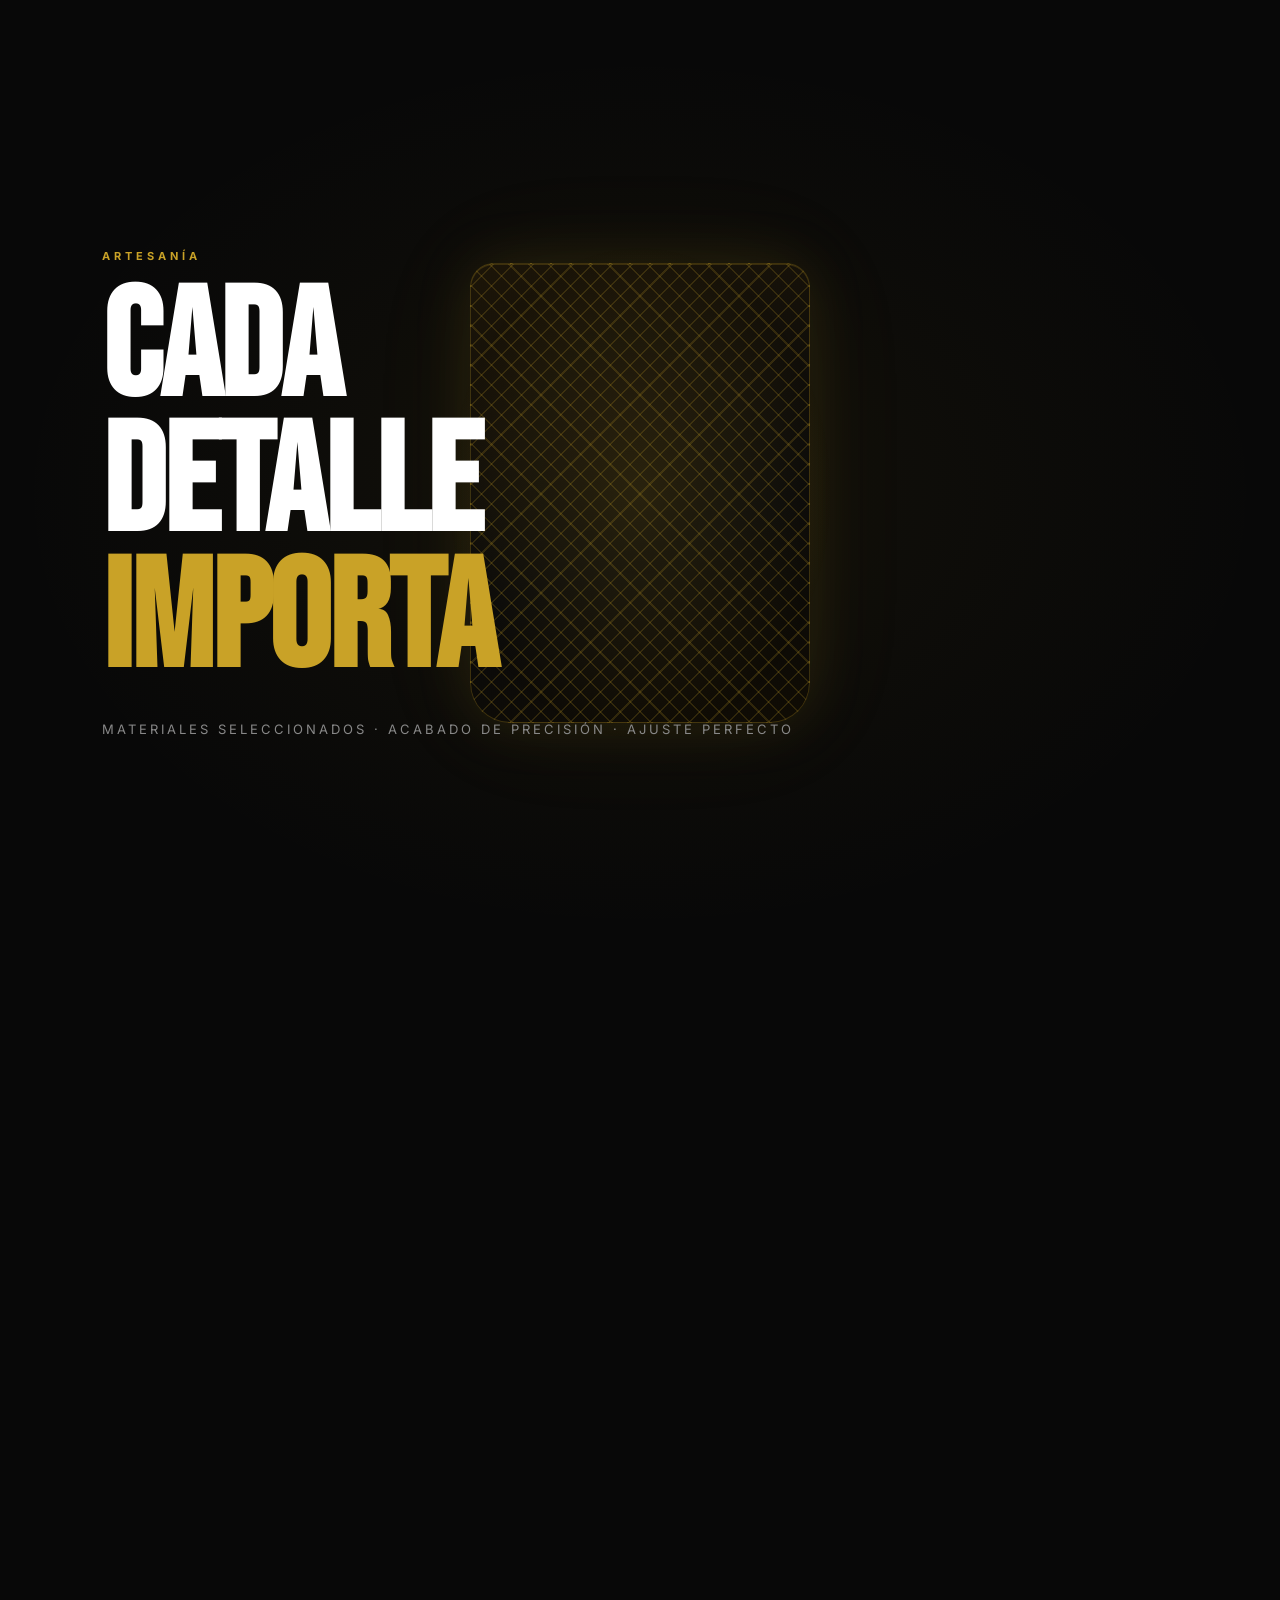
==== commit 1a0a28ad: "Add 9 more Estuches presentation cases to catalog Convert 9 new HEIC photos to web JPGs (assets/estu" ====
--- a/index.html
+++ b/index.html
@@ -108,6 +108,7 @@
         <button class="chip active" data-filter="*">Todos</button>
         <button class="chip" data-filter="colt1911">Colt 1911</button>
         <button class="chip" data-filter="hipower">Hi-Power Browning</button>
+        <button class="chip" data-filter="estuches">Estuches</button>
       </div>
 
       <div class="filter-chips hidden" id="filter-chips-color">
@@ -125,13 +126,13 @@
     </div>
 
     <!-- RESULTS COUNT -->
-    <div class="filter-count"><span id="filter-count-num">30</span> productos</div>
+    <div class="filter-count"><span id="filter-count-num">39</span> productos</div>
 
     <!-- PRODUCT GRID -->
     <div class="products__grid" id="products-grid">
 
       <!-- ESTUCHE 1911 -->
-      <div class="product-card product-card--featured" data-modelo="colt1911" data-color="negro">
+      <div class="product-card product-card--featured" data-modelo="estuches" data-color="negro">
         <div class="product-card__bg" style="background:url('assets/estuche-01.jpg') center/cover"></div>
         <div class="product-card__shine"></div>
         <div class="product-card__content">
@@ -139,6 +140,105 @@
           <h3 class="product-card__name">ESTUCHE PREMIUM<br/>NEGRO VIRGEN</h3>
           <p class="product-card__desc">Estuche de presentación con cachas perla negra y Virgen María en chapa de oro para 1911</p>
           <div class="product-card__meta"><span class="meta-color negro"></span> Negro Perla</div>
+          <span class="product-card__link">Ver imagen →</span>
+        </div>
+      </div>
+
+      <div class="product-card" data-modelo="estuches" data-color="negro">
+        <div class="product-card__bg" style="background:url('assets/estuche-02.jpg') center/cover"></div>
+        <div class="product-card__content">
+          <span class="product-card__tag">ESTUCHE 1911</span>
+          <h3 class="product-card__name">ESTUCHE COLT<br/>TAPA GRABADA</h3>
+          <p class="product-card__desc">Estuche de madera con caballo Colt grabado en relieve, broche y esquineras en dorado</p>
+          <div class="product-card__meta"><span class="meta-color negro"></span> Negro Madera</div>
+          <span class="product-card__link">Ver imagen →</span>
+        </div>
+      </div>
+
+      <div class="product-card" data-modelo="estuches" data-color="negro">
+        <div class="product-card__bg" style="background:url('assets/estuche-03.jpg') center/cover"></div>
+        <div class="product-card__content">
+          <span class="product-card__tag">ESTUCHE 1911</span>
+          <h3 class="product-card__name">ESTUCHE COLT<br/>MADERA OSCURA</h3>
+          <p class="product-card__desc">Estuche de presentación en madera oscura con grabado Colt y herrajes dorados</p>
+          <div class="product-card__meta"><span class="meta-color negro"></span> Negro Madera</div>
+          <span class="product-card__link">Ver imagen →</span>
+        </div>
+      </div>
+
+      <div class="product-card" data-modelo="estuches" data-color="negro">
+        <div class="product-card__bg" style="background:url('assets/estuche-04.jpg') center/cover"></div>
+        <div class="product-card__content">
+          <span class="product-card__tag">ESTUCHE 1911</span>
+          <h3 class="product-card__name">ESTUCHE CLÁSICO<br/>GRABADO COLT</h3>
+          <p class="product-card__desc">Estuche de madera fina con grabado artesanal Colt y broche dorado</p>
+          <div class="product-card__meta"><span class="meta-color negro"></span> Negro Madera</div>
+          <span class="product-card__link">Ver imagen →</span>
+        </div>
+      </div>
+
+      <div class="product-card" data-modelo="estuches" data-color="negro">
+        <div class="product-card__bg" style="background:url('assets/estuche-05.jpg') center/cover"></div>
+        <div class="product-card__content">
+          <span class="product-card__tag">ESTUCHE 1911</span>
+          <h3 class="product-card__name">ESTUCHE COLT<br/>EDICIÓN CABALLO</h3>
+          <p class="product-card__desc">Estuche de madera con caballo Colt y filigrana grabada, broche dorado</p>
+          <div class="product-card__meta"><span class="meta-color negro"></span> Negro Madera</div>
+          <span class="product-card__link">Ver imagen →</span>
+        </div>
+      </div>
+
+      <div class="product-card" data-modelo="estuches" data-color="blanco">
+        <div class="product-card__bg" style="background:url('assets/estuche-06.jpg') center/cover"></div>
+        <div class="product-card__content">
+          <span class="product-card__tag">ESTUCHE 1911</span>
+          <h3 class="product-card__name">ESTUCHE ABIERTO<br/>PERLA BLANCA</h3>
+          <p class="product-card__desc">Estuche forrado en terciopelo vino con 1911 de cachas perla blanca y medalla dorada</p>
+          <div class="product-card__meta"><span class="meta-color blanco"></span> Perla Blanca</div>
+          <span class="product-card__link">Ver imagen →</span>
+        </div>
+      </div>
+
+      <div class="product-card" data-modelo="estuches" data-color="blanco">
+        <div class="product-card__bg" style="background:url('assets/estuche-07.jpg') center/cover"></div>
+        <div class="product-card__content">
+          <span class="product-card__tag">ESTUCHE 1911</span>
+          <h3 class="product-card__name">ESTUCHE PRESENTACIÓN<br/>PERLA BLANCA</h3>
+          <p class="product-card__desc">Estuche de presentación en terciopelo vino con 1911 de cachas perla blanca</p>
+          <div class="product-card__meta"><span class="meta-color blanco"></span> Perla Blanca</div>
+          <span class="product-card__link">Ver imagen →</span>
+        </div>
+      </div>
+
+      <div class="product-card" data-modelo="estuches" data-color="negro">
+        <div class="product-card__bg" style="background:url('assets/estuche-08.jpg') center/cover"></div>
+        <div class="product-card__content">
+          <span class="product-card__tag">ESTUCHE 1911</span>
+          <h3 class="product-card__name">ESTUCHE INTERIOR<br/>TERCIOPELO VINO</h3>
+          <p class="product-card__desc">Estuche de madera oscura con interior moldeado en terciopelo color vino para 1911</p>
+          <div class="product-card__meta"><span class="meta-color negro"></span> Negro / Vino</div>
+          <span class="product-card__link">Ver imagen →</span>
+        </div>
+      </div>
+
+      <div class="product-card" data-modelo="estuches" data-color="negro">
+        <div class="product-card__bg" style="background:url('assets/estuche-09.jpg') center/cover"></div>
+        <div class="product-card__content">
+          <span class="product-card__tag">ESTUCHE 1911</span>
+          <h3 class="product-card__name">ESTUCHE FORRADO<br/>VINO 1911</h3>
+          <p class="product-card__desc">Estuche con molde a medida en terciopelo vino y herrajes dorados para 1911</p>
+          <div class="product-card__meta"><span class="meta-color negro"></span> Negro / Vino</div>
+          <span class="product-card__link">Ver imagen →</span>
+        </div>
+      </div>
+
+      <div class="product-card" data-modelo="estuches" data-color="negro">
+        <div class="product-card__bg" style="background:url('assets/estuche-10.jpg') center/cover"></div>
+        <div class="product-card__content">
+          <span class="product-card__tag">ESTUCHE 1911</span>
+          <h3 class="product-card__name">ESTUCHE TERCIOPELO<br/>VINO PREMIUM</h3>
+          <p class="product-card__desc">Estuche premium de madera con forro en terciopelo vino moldeado para 1911</p>
+          <div class="product-card__meta"><span class="meta-color negro"></span> Negro / Vino</div>
           <span class="product-card__link">Ver imagen →</span>
         </div>
       </div>
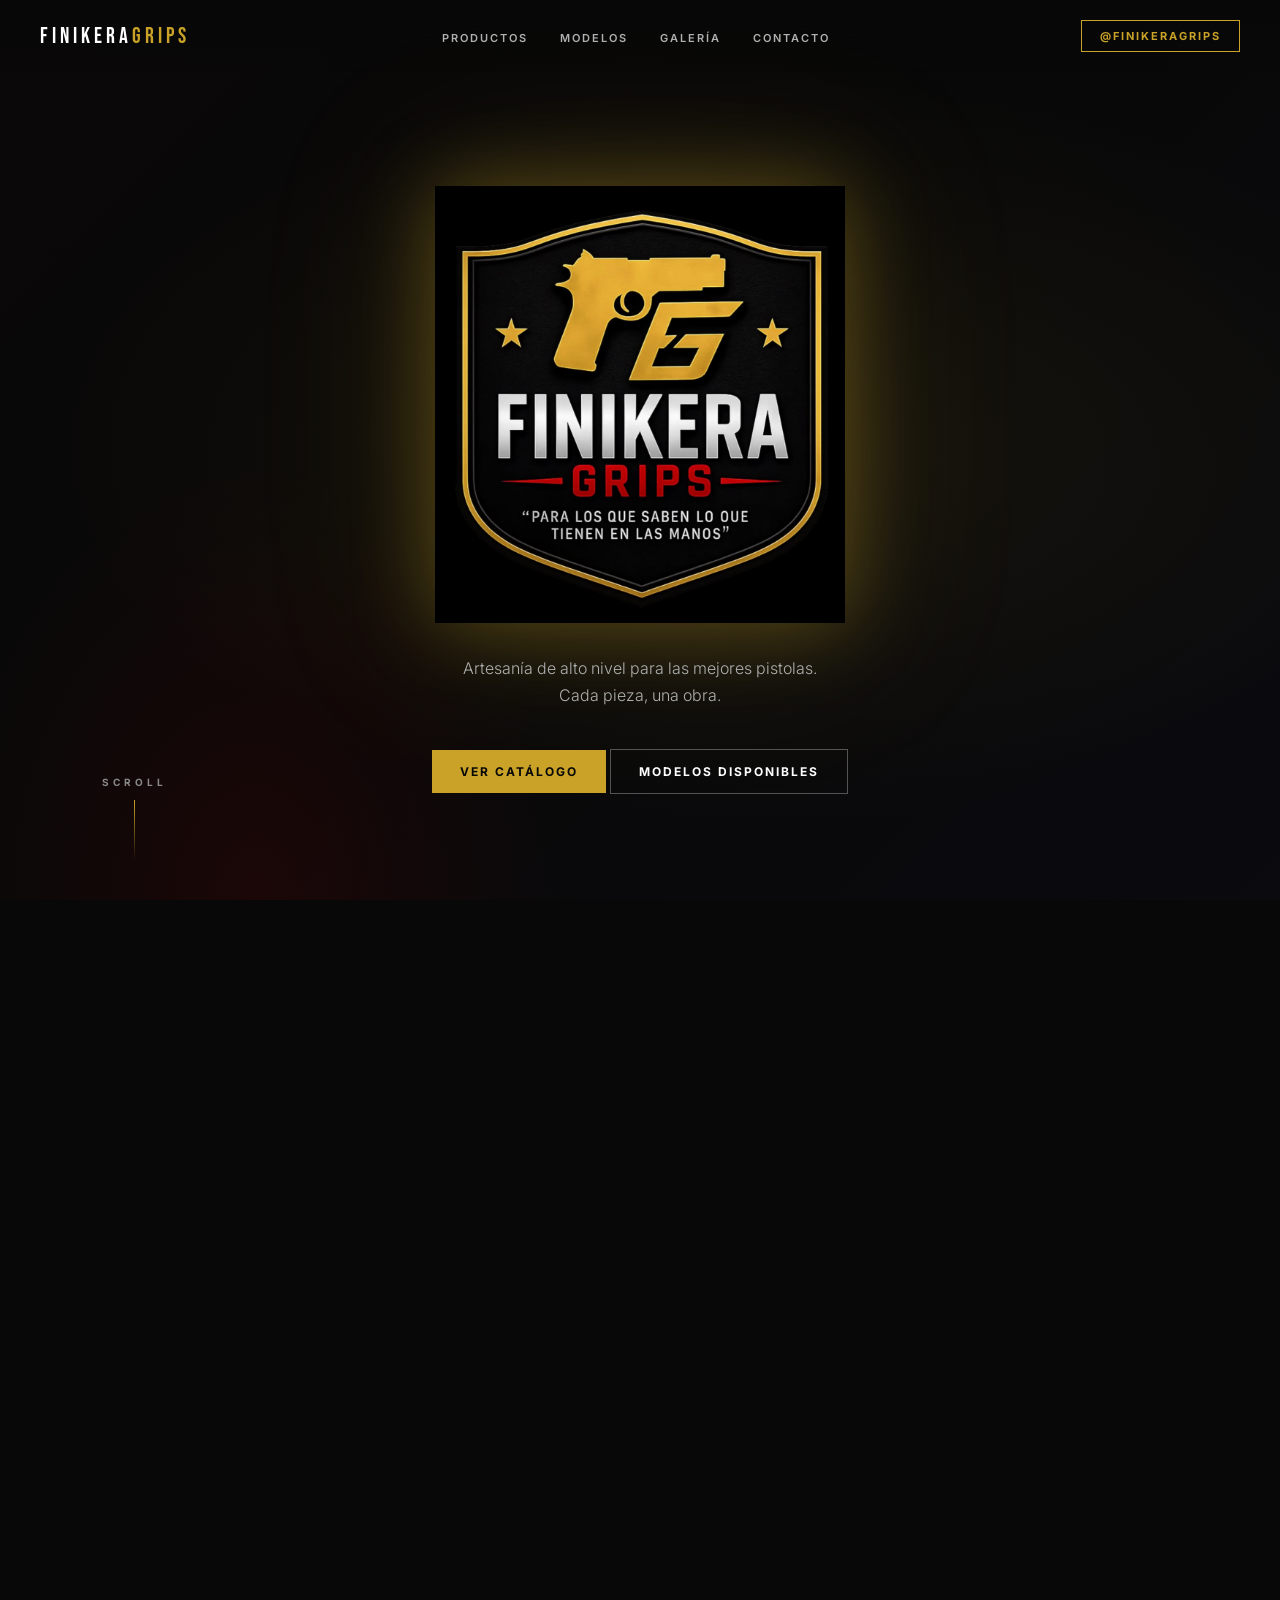
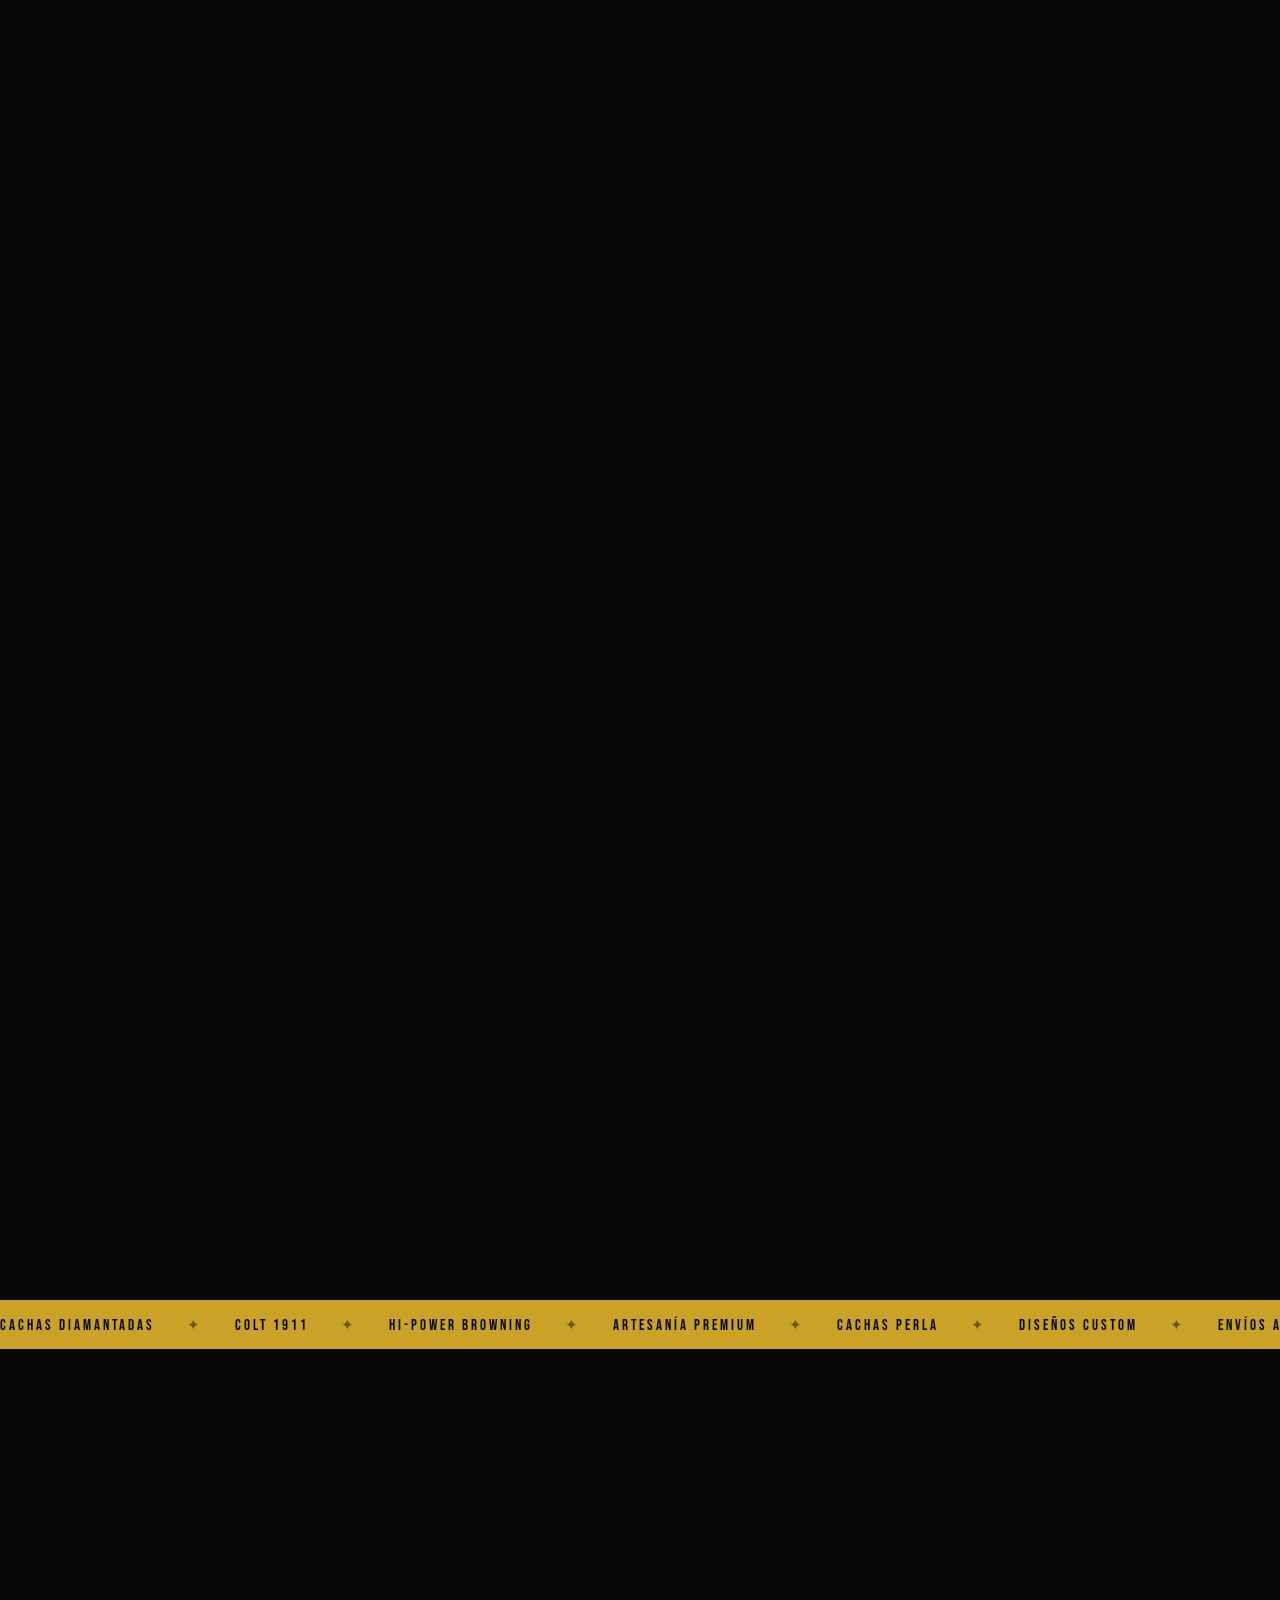
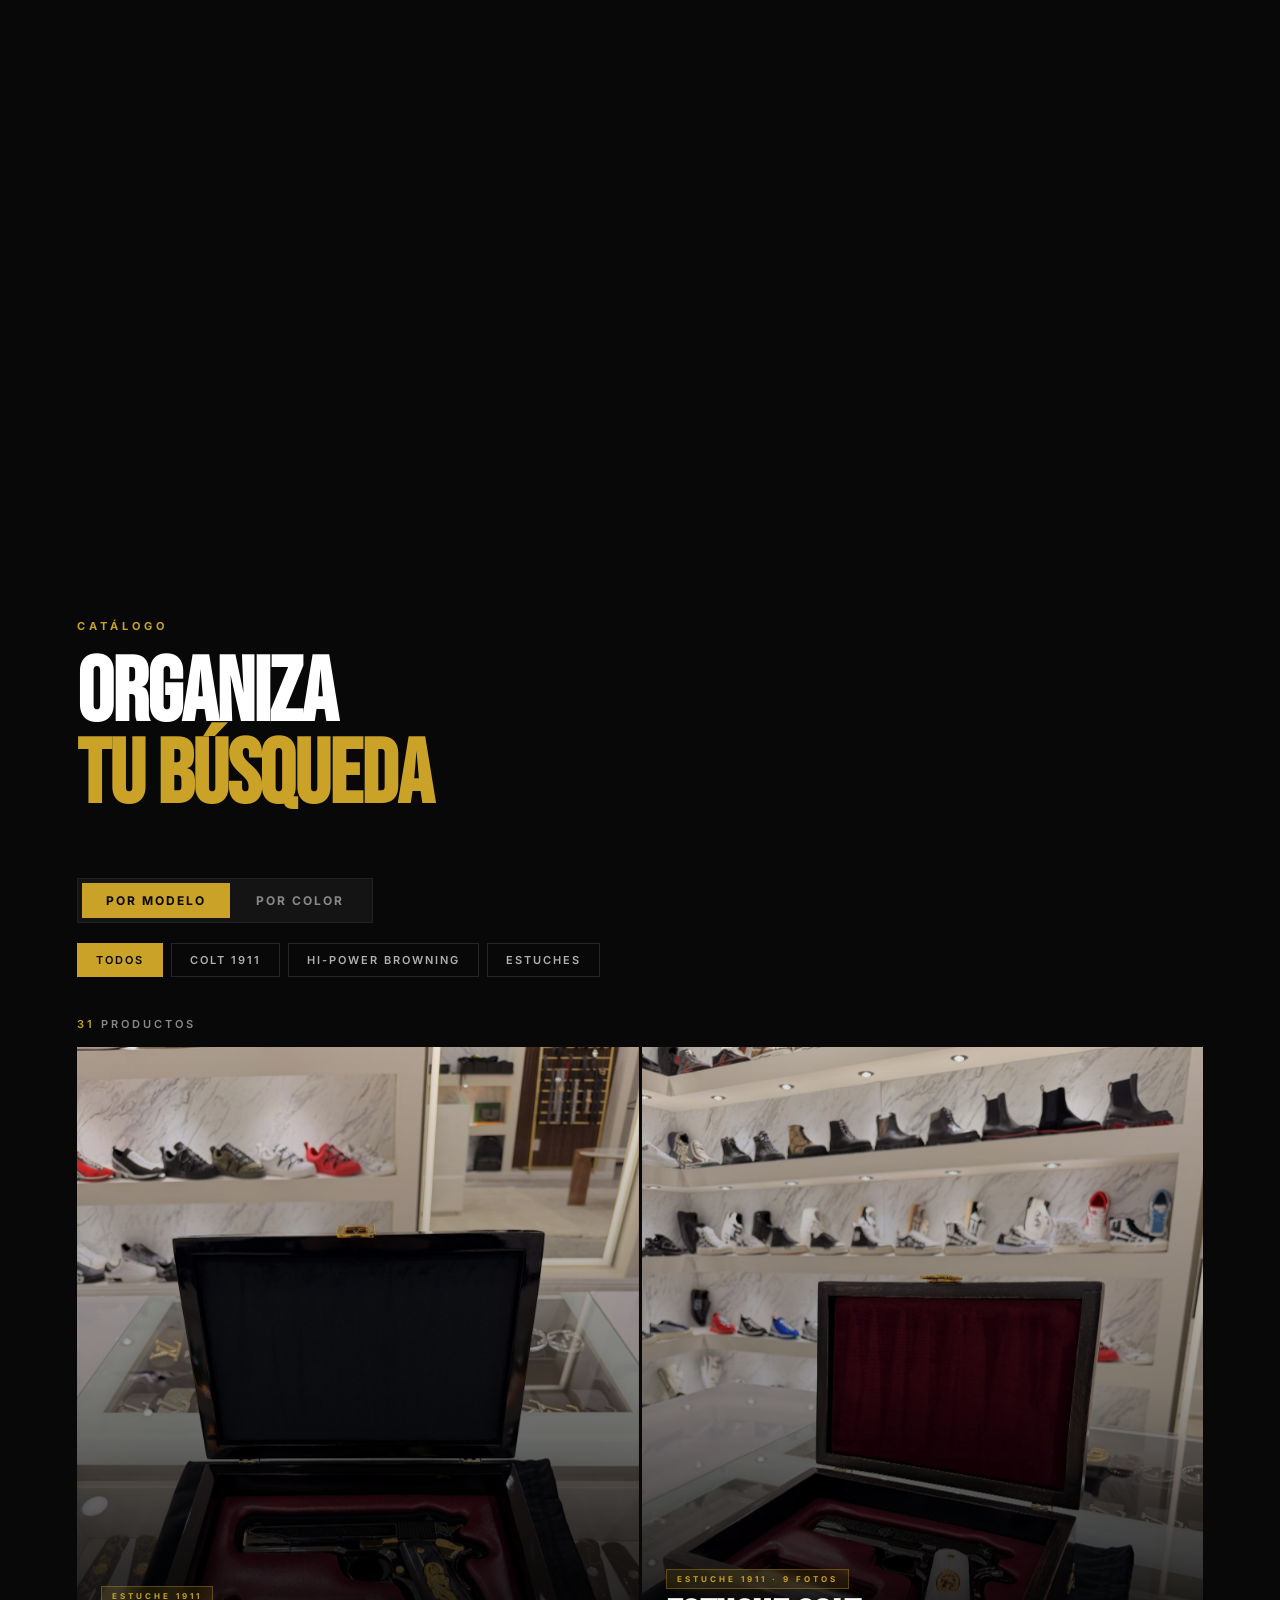
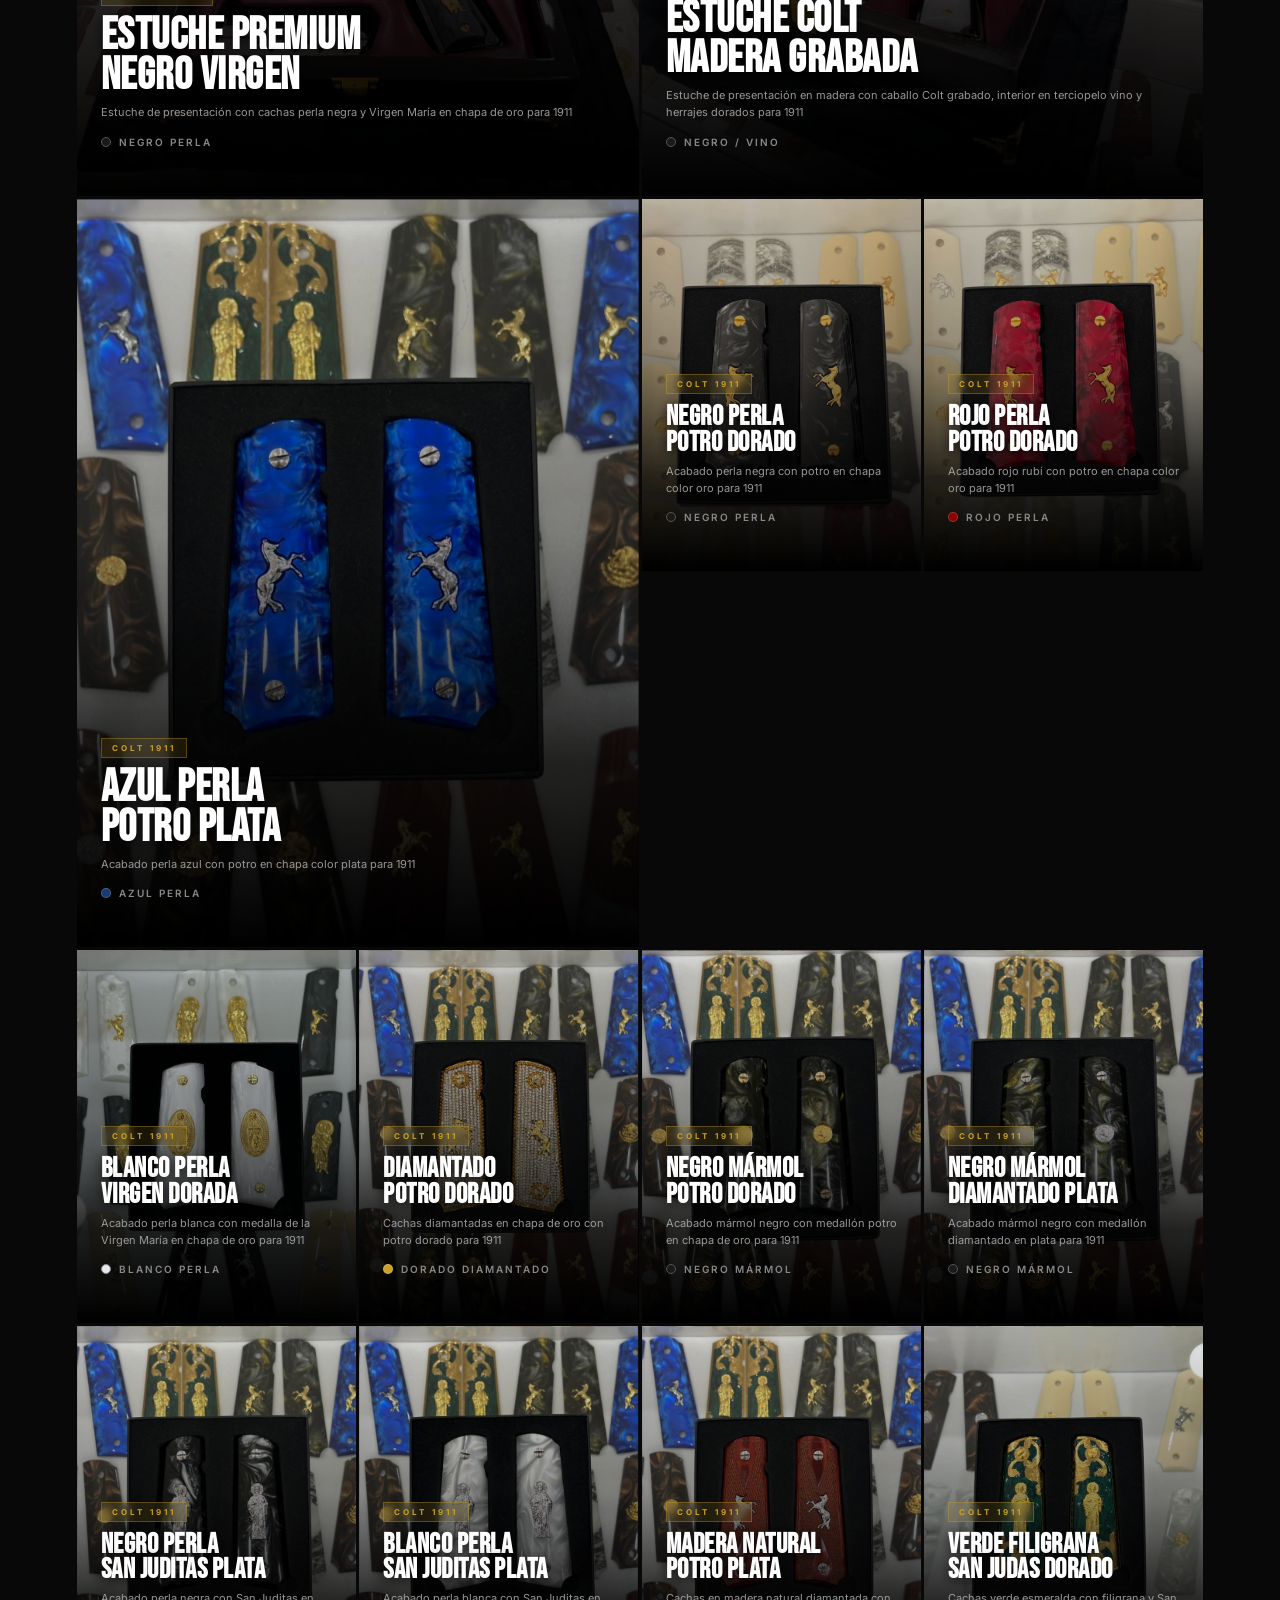
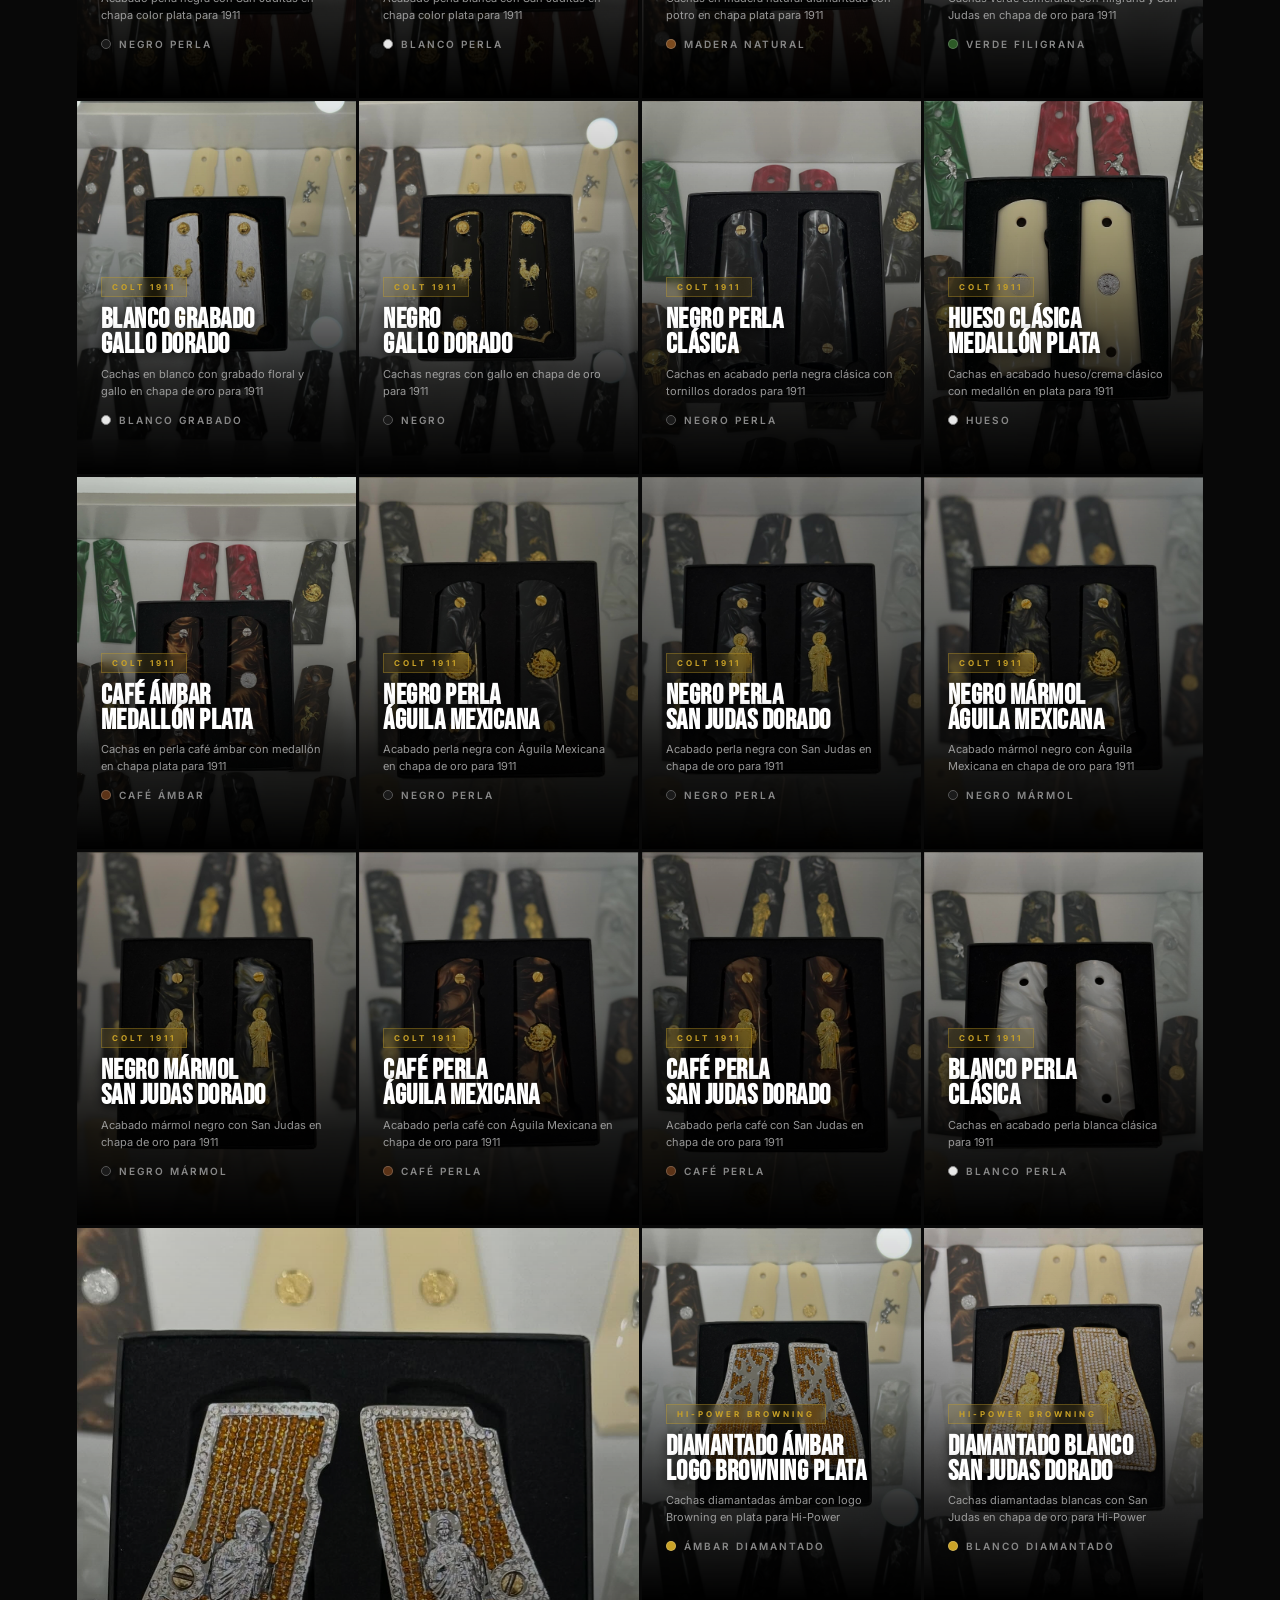
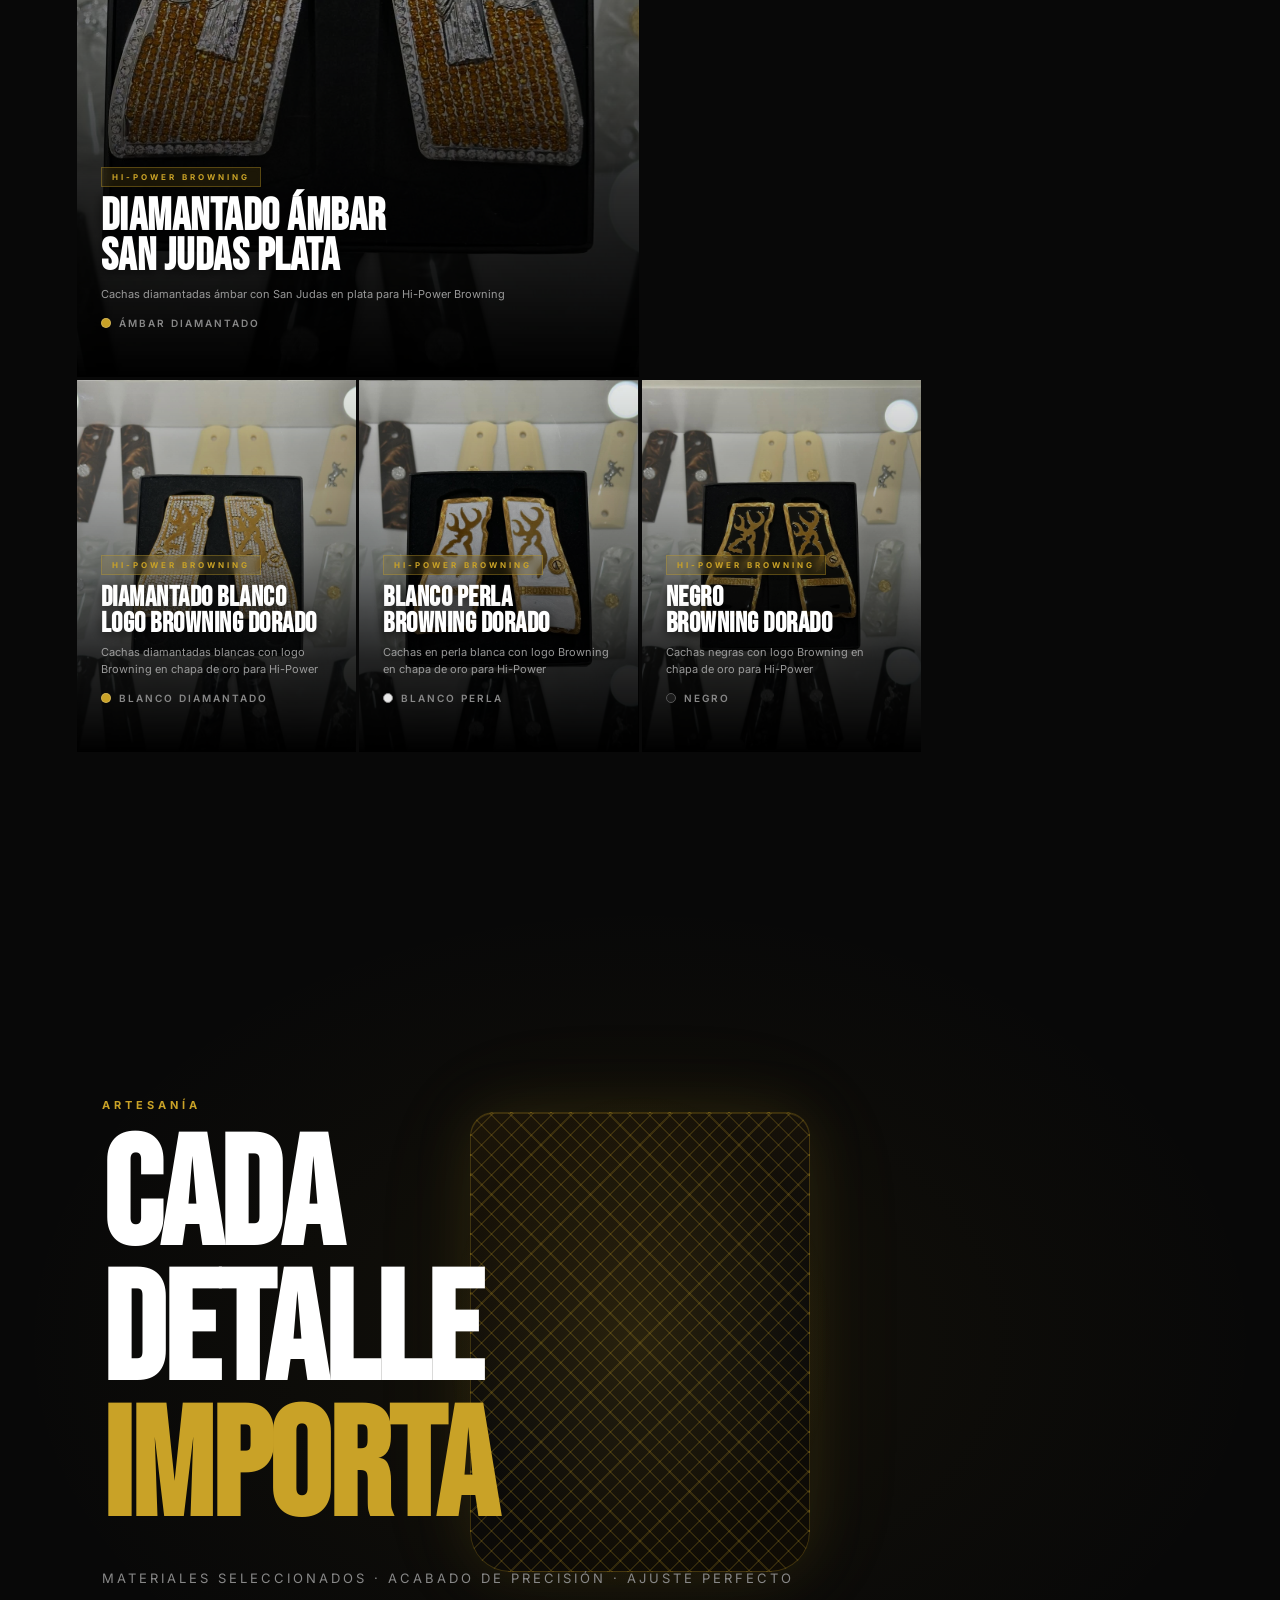
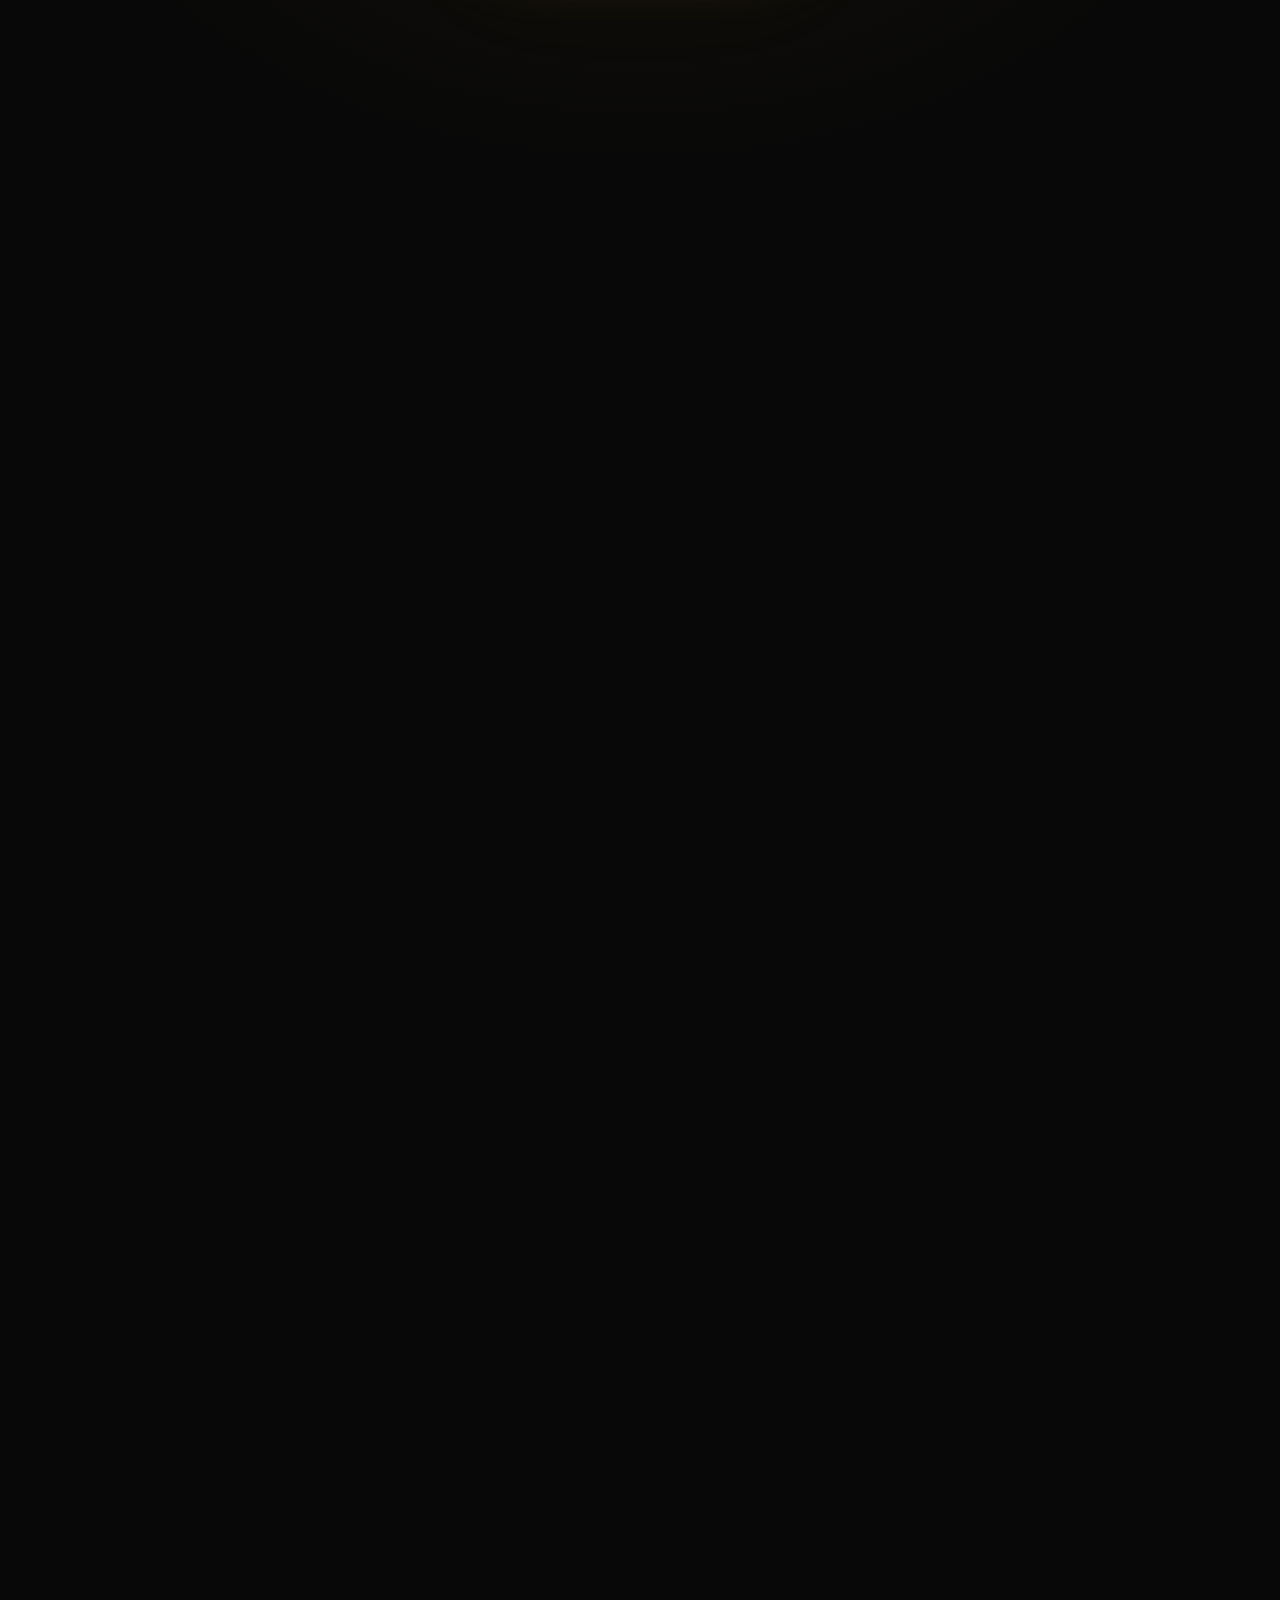
==== commit a911bdc3: "Group Estuches into 2 cards with image gallery Consolidate the 10 estuche photos into 2 product card" ====
--- a/index.html
+++ b/index.html
@@ -126,13 +126,14 @@
     </div>
 
     <!-- RESULTS COUNT -->
-    <div class="filter-count"><span id="filter-count-num">39</span> productos</div>
+    <div class="filter-count"><span id="filter-count-num">31</span> productos</div>
 
     <!-- PRODUCT GRID -->
     <div class="products__grid" id="products-grid">
 
-      <!-- ESTUCHE 1911 -->
-      <div class="product-card product-card--featured" data-modelo="estuches" data-color="negro">
+      <!-- ESTUCHE 1911 — Negro Virgen -->
+      <div class="product-card product-card--featured" data-modelo="estuches" data-color="negro"
+           data-gallery="assets/estuche-01.jpg">
         <div class="product-card__bg" style="background:url('assets/estuche-01.jpg') center/cover"></div>
         <div class="product-card__shine"></div>
         <div class="product-card__content">
@@ -144,102 +145,17 @@
         </div>
       </div>
 
-      <div class="product-card" data-modelo="estuches" data-color="negro">
-        <div class="product-card__bg" style="background:url('assets/estuche-02.jpg') center/cover"></div>
-        <div class="product-card__content">
-          <span class="product-card__tag">ESTUCHE 1911</span>
-          <h3 class="product-card__name">ESTUCHE COLT<br/>TAPA GRABADA</h3>
-          <p class="product-card__desc">Estuche de madera con caballo Colt grabado en relieve, broche y esquineras en dorado</p>
-          <div class="product-card__meta"><span class="meta-color negro"></span> Negro Madera</div>
-          <span class="product-card__link">Ver imagen →</span>
-        </div>
-      </div>
-
-      <div class="product-card" data-modelo="estuches" data-color="negro">
-        <div class="product-card__bg" style="background:url('assets/estuche-03.jpg') center/cover"></div>
-        <div class="product-card__content">
-          <span class="product-card__tag">ESTUCHE 1911</span>
-          <h3 class="product-card__name">ESTUCHE COLT<br/>MADERA OSCURA</h3>
-          <p class="product-card__desc">Estuche de presentación en madera oscura con grabado Colt y herrajes dorados</p>
-          <div class="product-card__meta"><span class="meta-color negro"></span> Negro Madera</div>
-          <span class="product-card__link">Ver imagen →</span>
-        </div>
-      </div>
-
-      <div class="product-card" data-modelo="estuches" data-color="negro">
-        <div class="product-card__bg" style="background:url('assets/estuche-04.jpg') center/cover"></div>
-        <div class="product-card__content">
-          <span class="product-card__tag">ESTUCHE 1911</span>
-          <h3 class="product-card__name">ESTUCHE CLÁSICO<br/>GRABADO COLT</h3>
-          <p class="product-card__desc">Estuche de madera fina con grabado artesanal Colt y broche dorado</p>
-          <div class="product-card__meta"><span class="meta-color negro"></span> Negro Madera</div>
-          <span class="product-card__link">Ver imagen →</span>
-        </div>
-      </div>
-
-      <div class="product-card" data-modelo="estuches" data-color="negro">
-        <div class="product-card__bg" style="background:url('assets/estuche-05.jpg') center/cover"></div>
-        <div class="product-card__content">
-          <span class="product-card__tag">ESTUCHE 1911</span>
-          <h3 class="product-card__name">ESTUCHE COLT<br/>EDICIÓN CABALLO</h3>
-          <p class="product-card__desc">Estuche de madera con caballo Colt y filigrana grabada, broche dorado</p>
-          <div class="product-card__meta"><span class="meta-color negro"></span> Negro Madera</div>
-          <span class="product-card__link">Ver imagen →</span>
-        </div>
-      </div>
-
-      <div class="product-card" data-modelo="estuches" data-color="blanco">
+      <!-- ESTUCHE 1911 — Colt Madera Grabada (galería de 9 fotos) -->
+      <div class="product-card product-card--featured" data-modelo="estuches" data-color="negro"
+           data-gallery="assets/estuche-06.jpg,assets/estuche-07.jpg,assets/estuche-05.jpg,assets/estuche-02.jpg,assets/estuche-03.jpg,assets/estuche-04.jpg,assets/estuche-08.jpg,assets/estuche-09.jpg,assets/estuche-10.jpg">
         <div class="product-card__bg" style="background:url('assets/estuche-06.jpg') center/cover"></div>
-        <div class="product-card__content">
-          <span class="product-card__tag">ESTUCHE 1911</span>
-          <h3 class="product-card__name">ESTUCHE ABIERTO<br/>PERLA BLANCA</h3>
-          <p class="product-card__desc">Estuche forrado en terciopelo vino con 1911 de cachas perla blanca y medalla dorada</p>
-          <div class="product-card__meta"><span class="meta-color blanco"></span> Perla Blanca</div>
-          <span class="product-card__link">Ver imagen →</span>
-        </div>
-      </div>
-
-      <div class="product-card" data-modelo="estuches" data-color="blanco">
-        <div class="product-card__bg" style="background:url('assets/estuche-07.jpg') center/cover"></div>
-        <div class="product-card__content">
-          <span class="product-card__tag">ESTUCHE 1911</span>
-          <h3 class="product-card__name">ESTUCHE PRESENTACIÓN<br/>PERLA BLANCA</h3>
-          <p class="product-card__desc">Estuche de presentación en terciopelo vino con 1911 de cachas perla blanca</p>
-          <div class="product-card__meta"><span class="meta-color blanco"></span> Perla Blanca</div>
-          <span class="product-card__link">Ver imagen →</span>
-        </div>
-      </div>
-
-      <div class="product-card" data-modelo="estuches" data-color="negro">
-        <div class="product-card__bg" style="background:url('assets/estuche-08.jpg') center/cover"></div>
-        <div class="product-card__content">
-          <span class="product-card__tag">ESTUCHE 1911</span>
-          <h3 class="product-card__name">ESTUCHE INTERIOR<br/>TERCIOPELO VINO</h3>
-          <p class="product-card__desc">Estuche de madera oscura con interior moldeado en terciopelo color vino para 1911</p>
+        <div class="product-card__shine"></div>
+        <div class="product-card__content">
+          <span class="product-card__tag">ESTUCHE 1911 · 9 FOTOS</span>
+          <h3 class="product-card__name">ESTUCHE COLT<br/>MADERA GRABADA</h3>
+          <p class="product-card__desc">Estuche de presentación en madera con caballo Colt grabado, interior en terciopelo vino y herrajes dorados para 1911</p>
           <div class="product-card__meta"><span class="meta-color negro"></span> Negro / Vino</div>
-          <span class="product-card__link">Ver imagen →</span>
-        </div>
-      </div>
-
-      <div class="product-card" data-modelo="estuches" data-color="negro">
-        <div class="product-card__bg" style="background:url('assets/estuche-09.jpg') center/cover"></div>
-        <div class="product-card__content">
-          <span class="product-card__tag">ESTUCHE 1911</span>
-          <h3 class="product-card__name">ESTUCHE FORRADO<br/>VINO 1911</h3>
-          <p class="product-card__desc">Estuche con molde a medida en terciopelo vino y herrajes dorados para 1911</p>
-          <div class="product-card__meta"><span class="meta-color negro"></span> Negro / Vino</div>
-          <span class="product-card__link">Ver imagen →</span>
-        </div>
-      </div>
-
-      <div class="product-card" data-modelo="estuches" data-color="negro">
-        <div class="product-card__bg" style="background:url('assets/estuche-10.jpg') center/cover"></div>
-        <div class="product-card__content">
-          <span class="product-card__tag">ESTUCHE 1911</span>
-          <h3 class="product-card__name">ESTUCHE TERCIOPELO<br/>VINO PREMIUM</h3>
-          <p class="product-card__desc">Estuche premium de madera con forro en terciopelo vino moldeado para 1911</p>
-          <div class="product-card__meta"><span class="meta-color negro"></span> Negro / Vino</div>
-          <span class="product-card__link">Ver imagen →</span>
+          <span class="product-card__link">Ver galería →</span>
         </div>
       </div>
 
@@ -673,40 +589,80 @@
   <script src="scroll-cinematic.js"></script>
   <script src="app.js"></script>
 
-  <!-- Lightbox -->
+  <!-- Lightbox (con galería) -->
   <div id="lightbox" style="display:none;position:fixed;inset:0;background:rgba(0,0,0,0.92);z-index:9999;align-items:center;justify-content:center;cursor:zoom-out">
-    <img id="lightbox-img" src="" style="max-width:90vw;max-height:90vh;object-fit:contain;border:1px solid rgba(201,162,39,0.3)"/>
-    <div style="position:absolute;top:20px;right:28px;color:#c9a227;font-size:36px;cursor:pointer;line-height:1">✕</div>
+    <div id="lightbox-prev" style="display:none;position:absolute;left:16px;top:50%;transform:translateY(-50%);width:54px;height:54px;align-items:center;justify-content:center;color:#c9a227;font-size:46px;line-height:1;cursor:pointer;user-select:none;background:rgba(0,0,0,0.35);border:1px solid rgba(201,162,39,0.3);border-radius:50%">‹</div>
+    <img id="lightbox-img" src="" style="max-width:88vw;max-height:88vh;object-fit:contain;border:1px solid rgba(201,162,39,0.3);cursor:default"/>
+    <div id="lightbox-next" style="display:none;position:absolute;right:16px;top:50%;transform:translateY(-50%);width:54px;height:54px;align-items:center;justify-content:center;color:#c9a227;font-size:46px;line-height:1;cursor:pointer;user-select:none;background:rgba(0,0,0,0.35);border:1px solid rgba(201,162,39,0.3);border-radius:50%">›</div>
+    <div id="lightbox-counter" style="display:none;position:absolute;bottom:22px;left:50%;transform:translateX(-50%);color:#c9a227;font-size:13px;letter-spacing:2px;font-weight:600;background:rgba(0,0,0,0.4);padding:6px 14px;border:1px solid rgba(201,162,39,0.3)">1 / 1</div>
+    <div id="lightbox-close" style="position:absolute;top:20px;right:28px;color:#c9a227;font-size:36px;cursor:pointer;line-height:1">✕</div>
   </div>
   <script>
     (function() {
       var lb = document.getElementById('lightbox');
       var lbImg = document.getElementById('lightbox-img');
-
-      function openLightbox(imgSrc) {
-        lbImg.src = imgSrc;
+      var prevBtn = document.getElementById('lightbox-prev');
+      var nextBtn = document.getElementById('lightbox-next');
+      var counter = document.getElementById('lightbox-counter');
+      var gallery = [];
+      var idx = 0;
+
+      function render() {
+        lbImg.src = gallery[idx];
+        var multi = gallery.length > 1;
+        prevBtn.style.display = multi ? 'flex' : 'none';
+        nextBtn.style.display = multi ? 'flex' : 'none';
+        counter.style.display = multi ? 'block' : 'none';
+        counter.textContent = (idx + 1) + ' / ' + gallery.length;
+      }
+      function openLightbox(imgs, start) {
+        gallery = imgs;
+        idx = start || 0;
+        render();
         lb.style.display = 'flex';
         document.body.style.overflow = 'hidden';
       }
       function closeLightbox() {
         lb.style.display = 'none';
         lbImg.src = '';
+        gallery = [];
         document.body.style.overflow = '';
+      }
+      function go(d) {
+        if (gallery.length < 2) return;
+        idx = (idx + d + gallery.length) % gallery.length;
+        render();
       }
 
       document.querySelectorAll('.product-card').forEach(function(card) {
         card.querySelectorAll('a').forEach(function(a) { a.addEventListener('click', function(e){ e.preventDefault(); e.stopPropagation(); }); });
         card.addEventListener('click', function(e) {
           e.preventDefault();
-          var bg = card.querySelector('.product-card__bg');
-          var style = bg.getAttribute('style') || '';
-          var match = style.match(/url\(['"]?([^'")\s]+)['"]?\)/);
-          if (match) openLightbox(match[1]);
+          var imgs;
+          var g = card.getAttribute('data-gallery');
+          if (g) {
+            imgs = g.split(',').map(function(s){ return s.trim(); }).filter(Boolean);
+          } else {
+            var bg = card.querySelector('.product-card__bg');
+            var style = bg ? (bg.getAttribute('style') || '') : '';
+            var m = style.match(/url\(['"]?([^'")\s]+)['"]?\)/);
+            imgs = m ? [m[1]] : [];
+          }
+          if (imgs.length) openLightbox(imgs, 0);
         });
       });
 
+      prevBtn.addEventListener('click', function(e){ e.stopPropagation(); go(-1); });
+      nextBtn.addEventListener('click', function(e){ e.stopPropagation(); go(1); });
+      lbImg.addEventListener('click', function(e){ e.stopPropagation(); });
+      document.getElementById('lightbox-close').addEventListener('click', function(e){ e.stopPropagation(); closeLightbox(); });
       lb.addEventListener('click', closeLightbox);
-      document.addEventListener('keydown', function(e) { if (e.key === 'Escape') closeLightbox(); });
+      document.addEventListener('keydown', function(e) {
+        if (lb.style.display !== 'flex') return;
+        if (e.key === 'Escape') closeLightbox();
+        else if (e.key === 'ArrowLeft') go(-1);
+        else if (e.key === 'ArrowRight') go(1);
+      });
     })();
   </script>
 
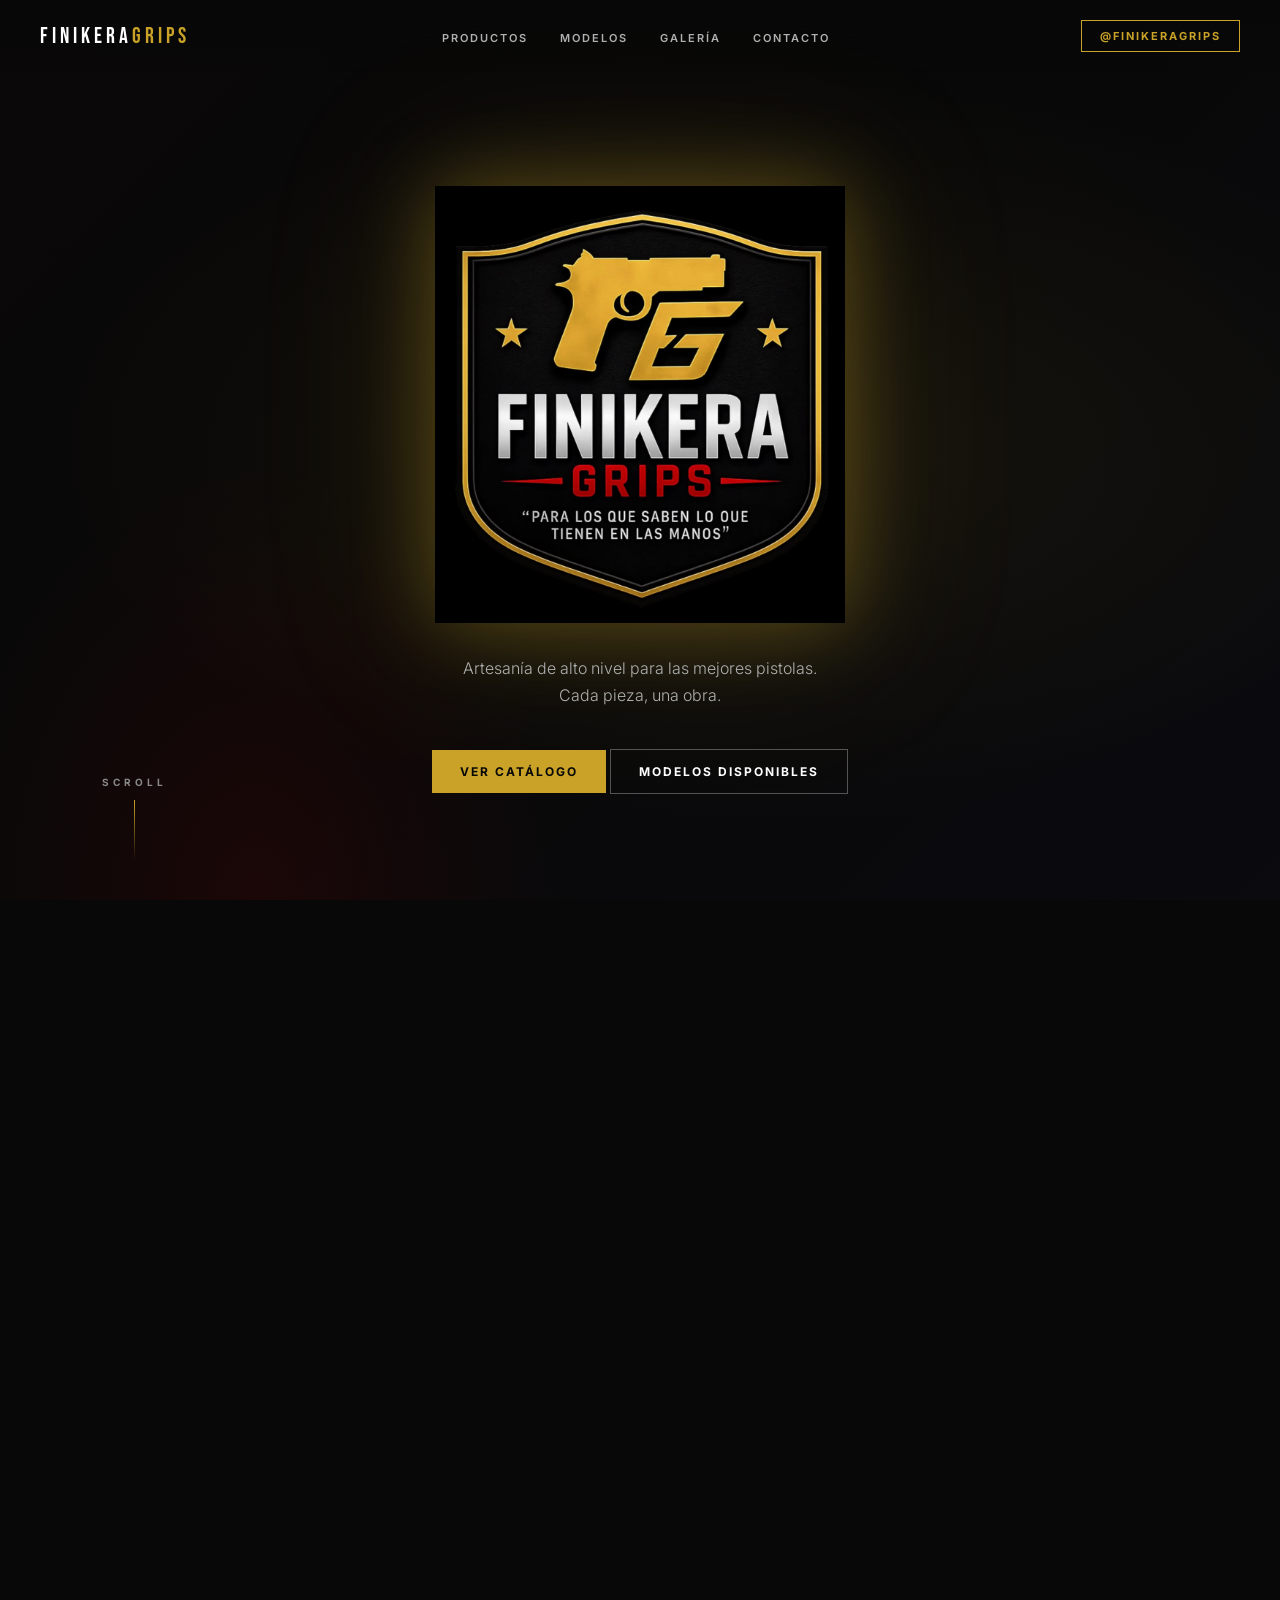
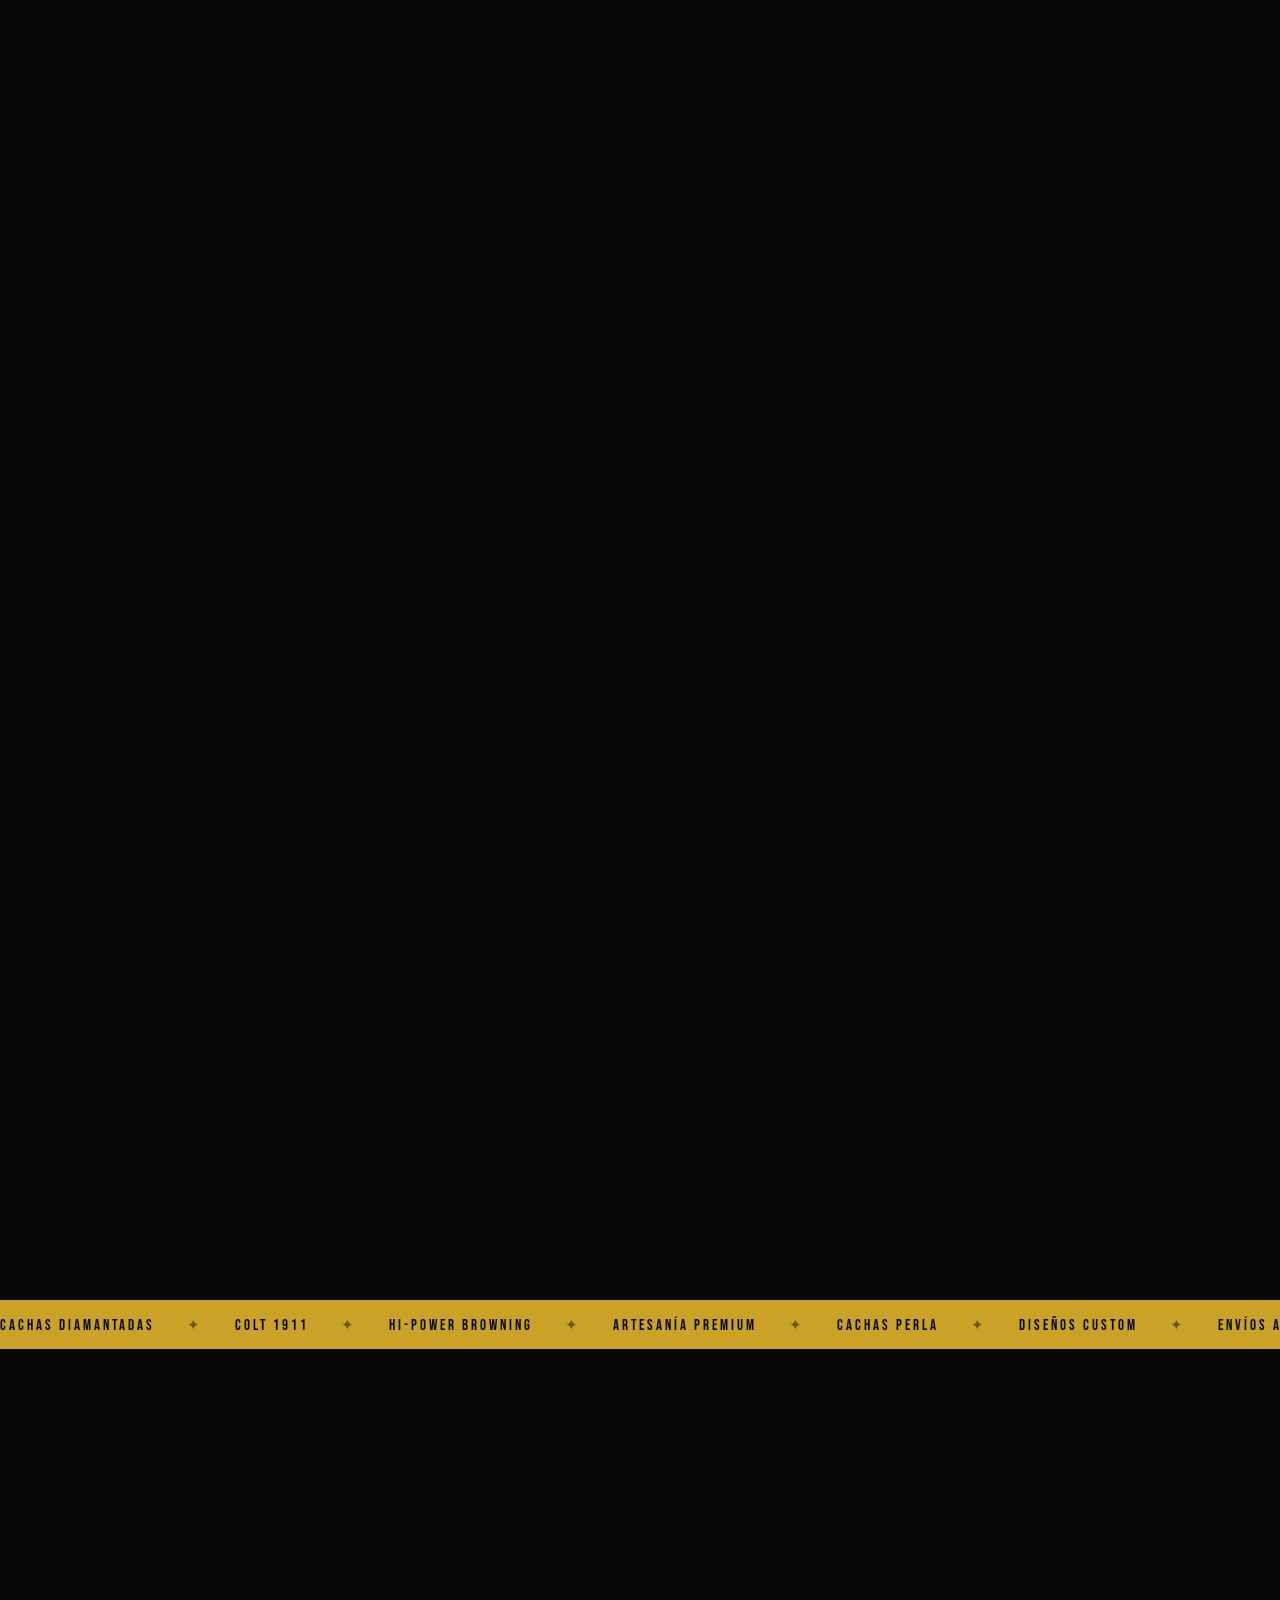
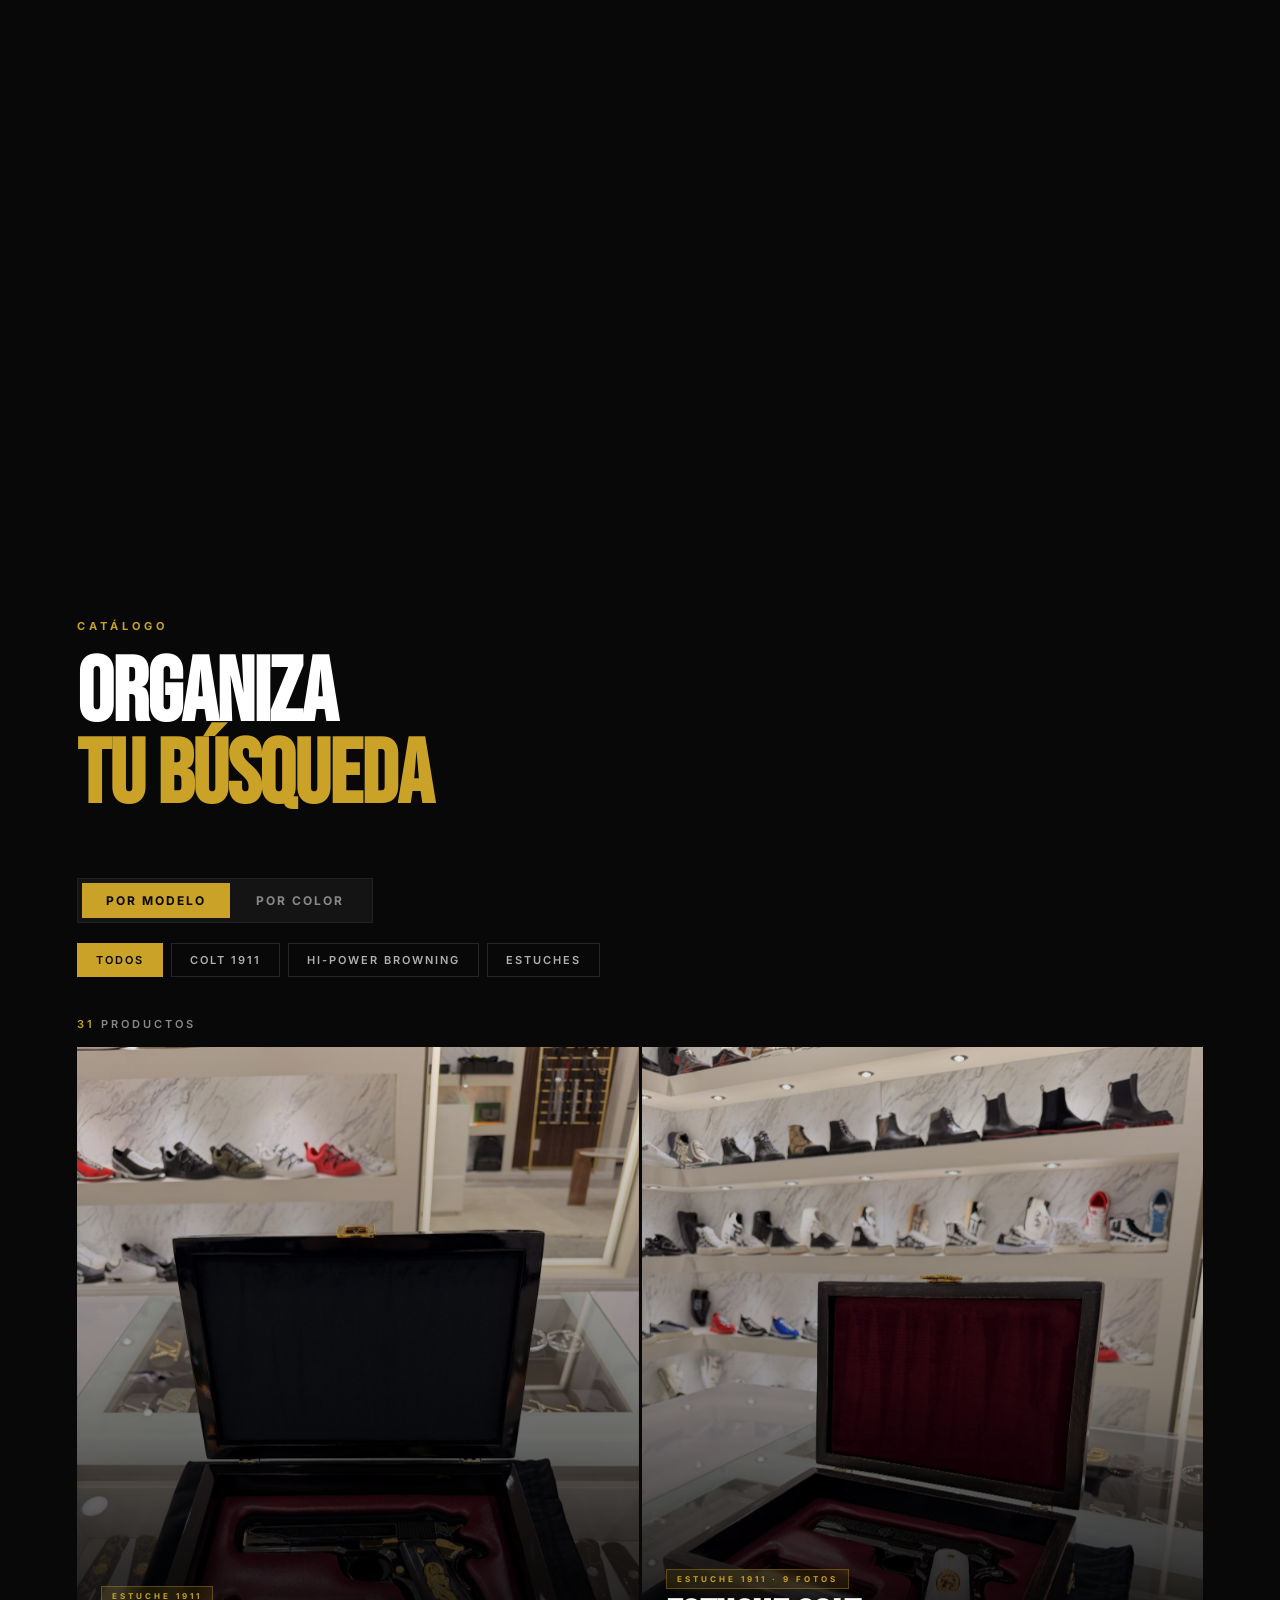
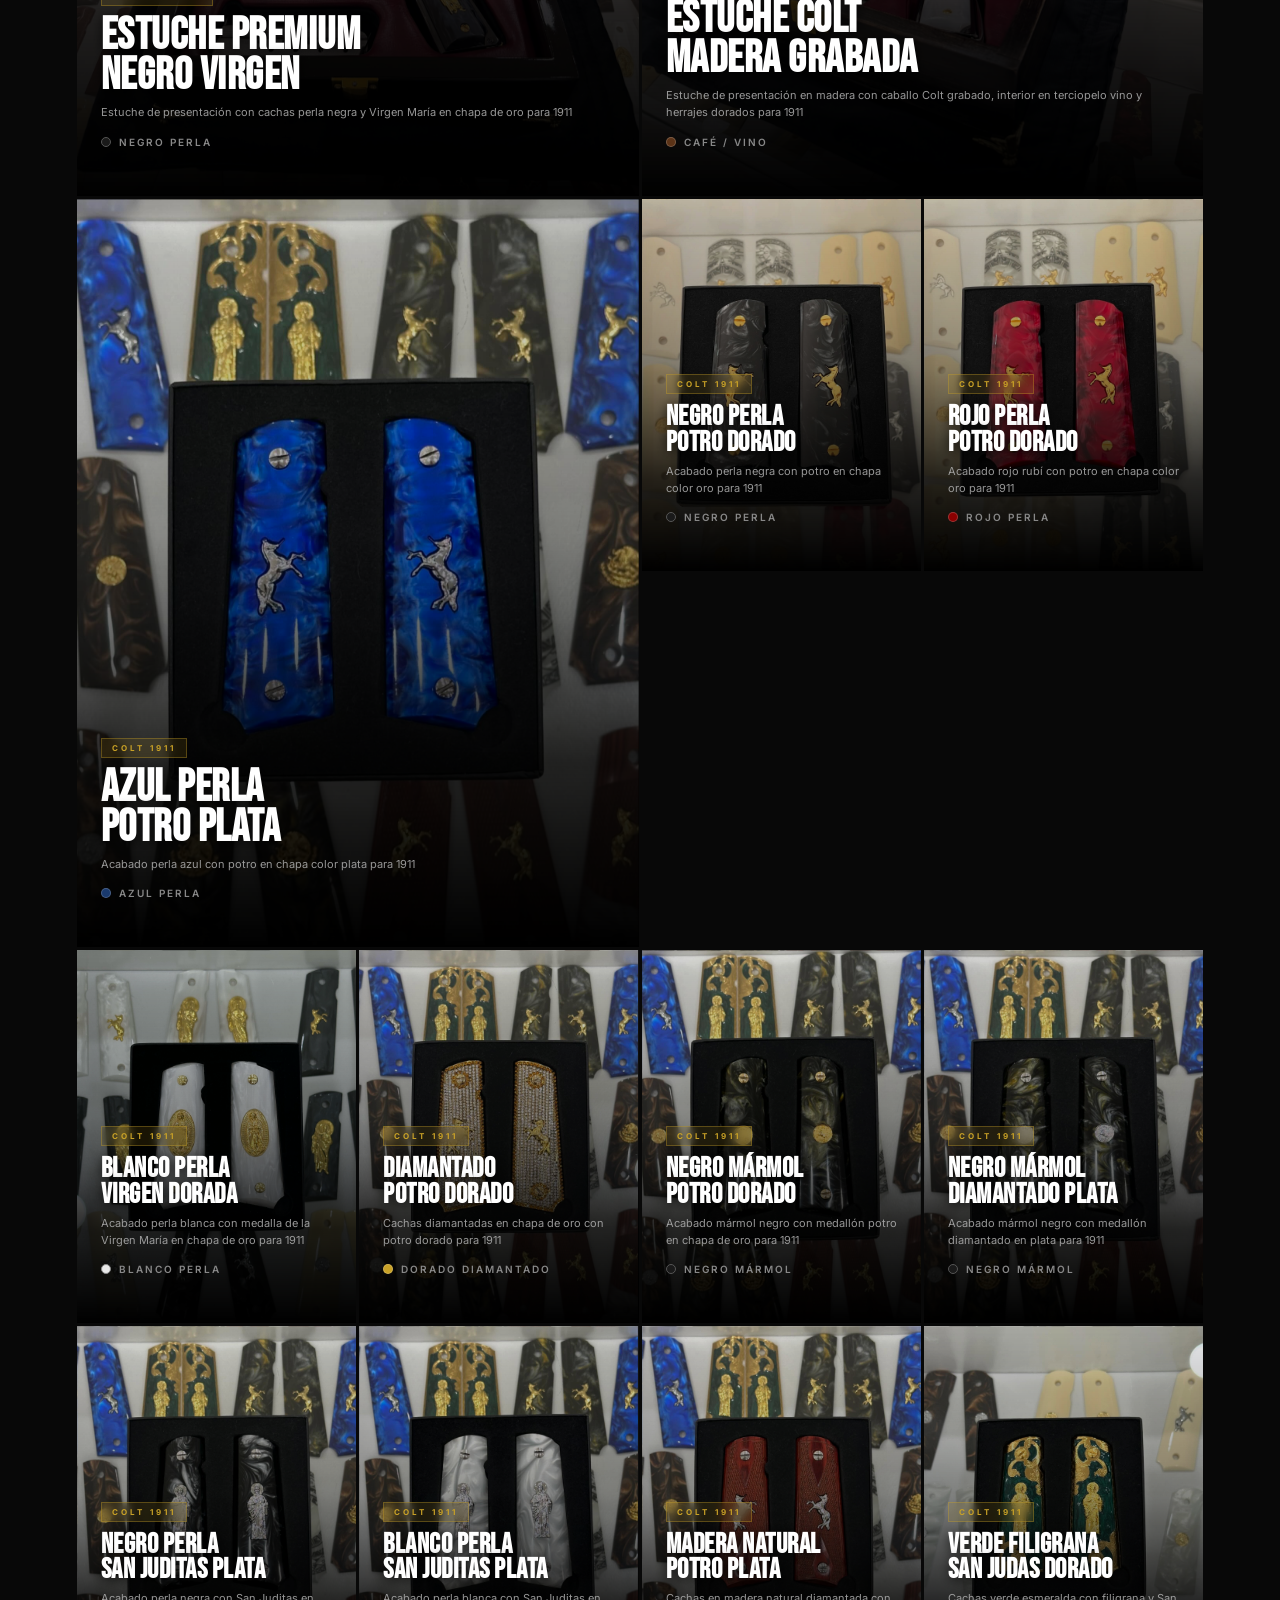
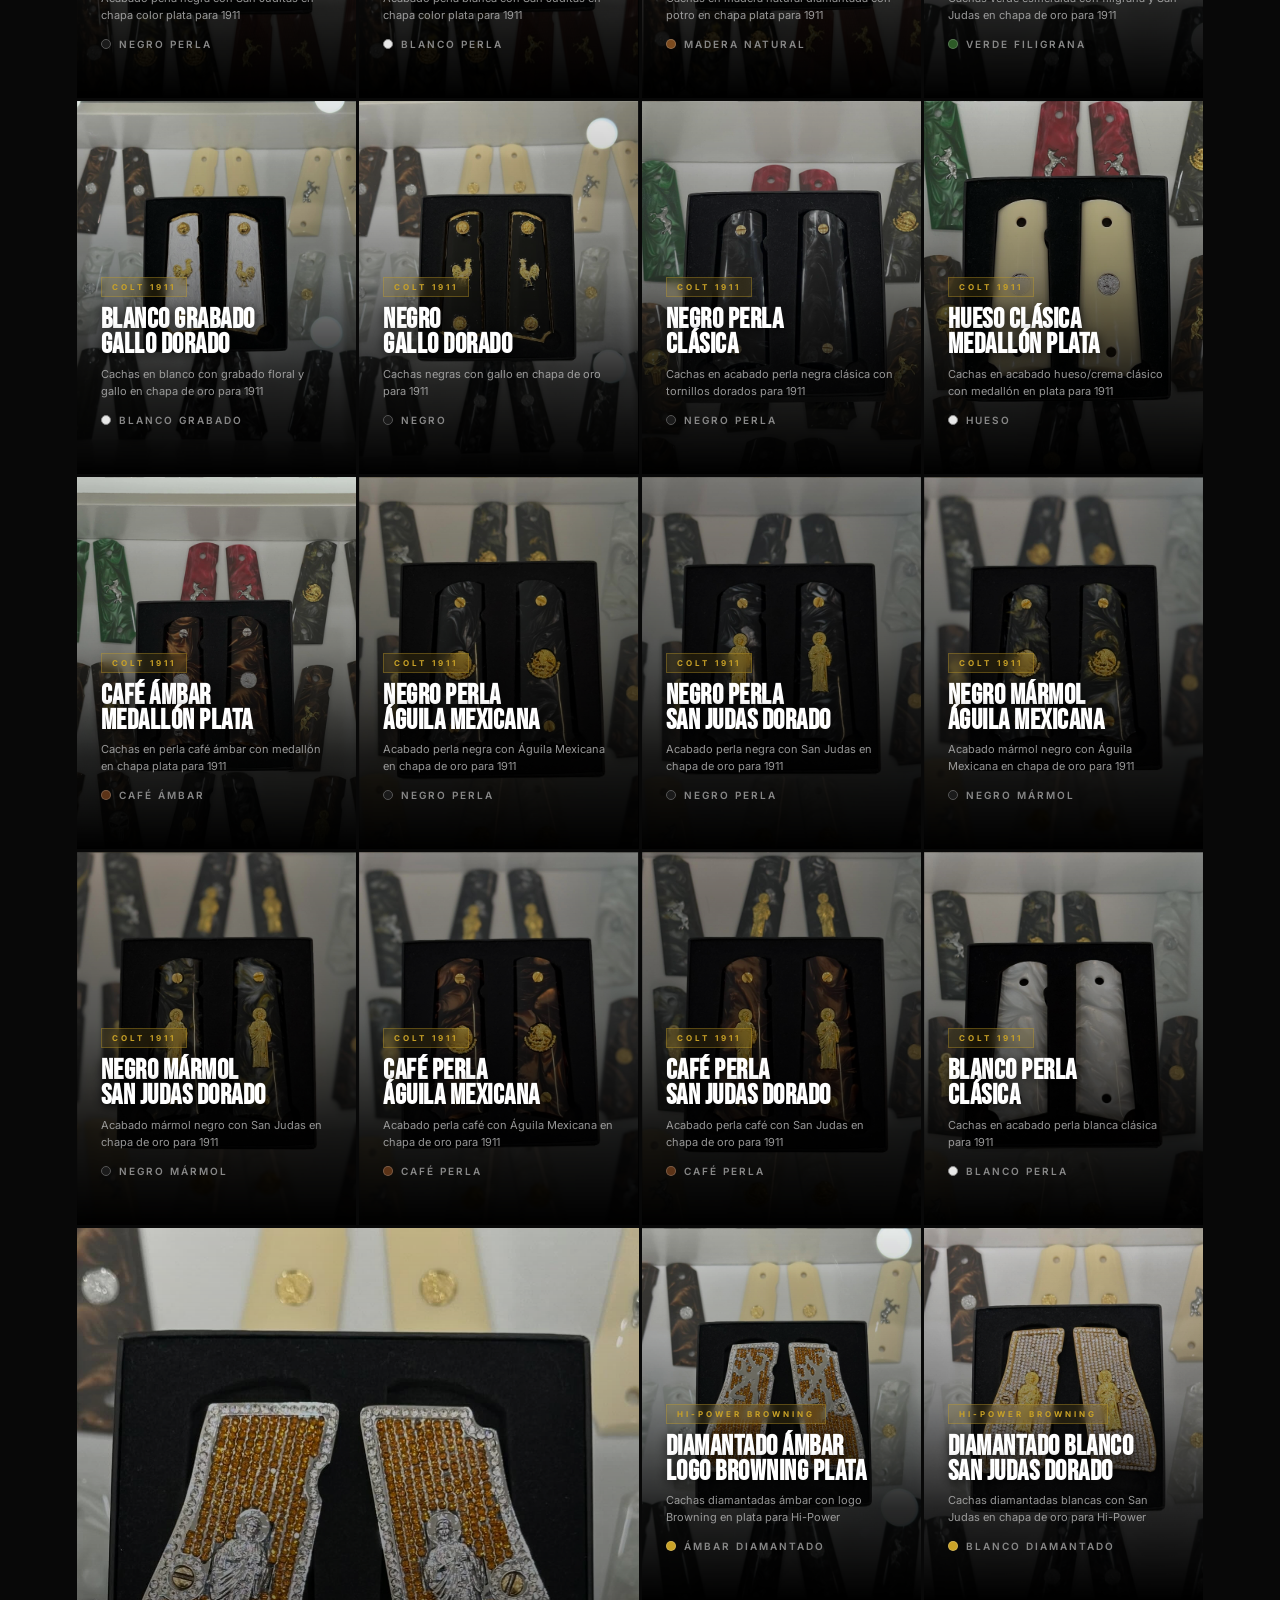
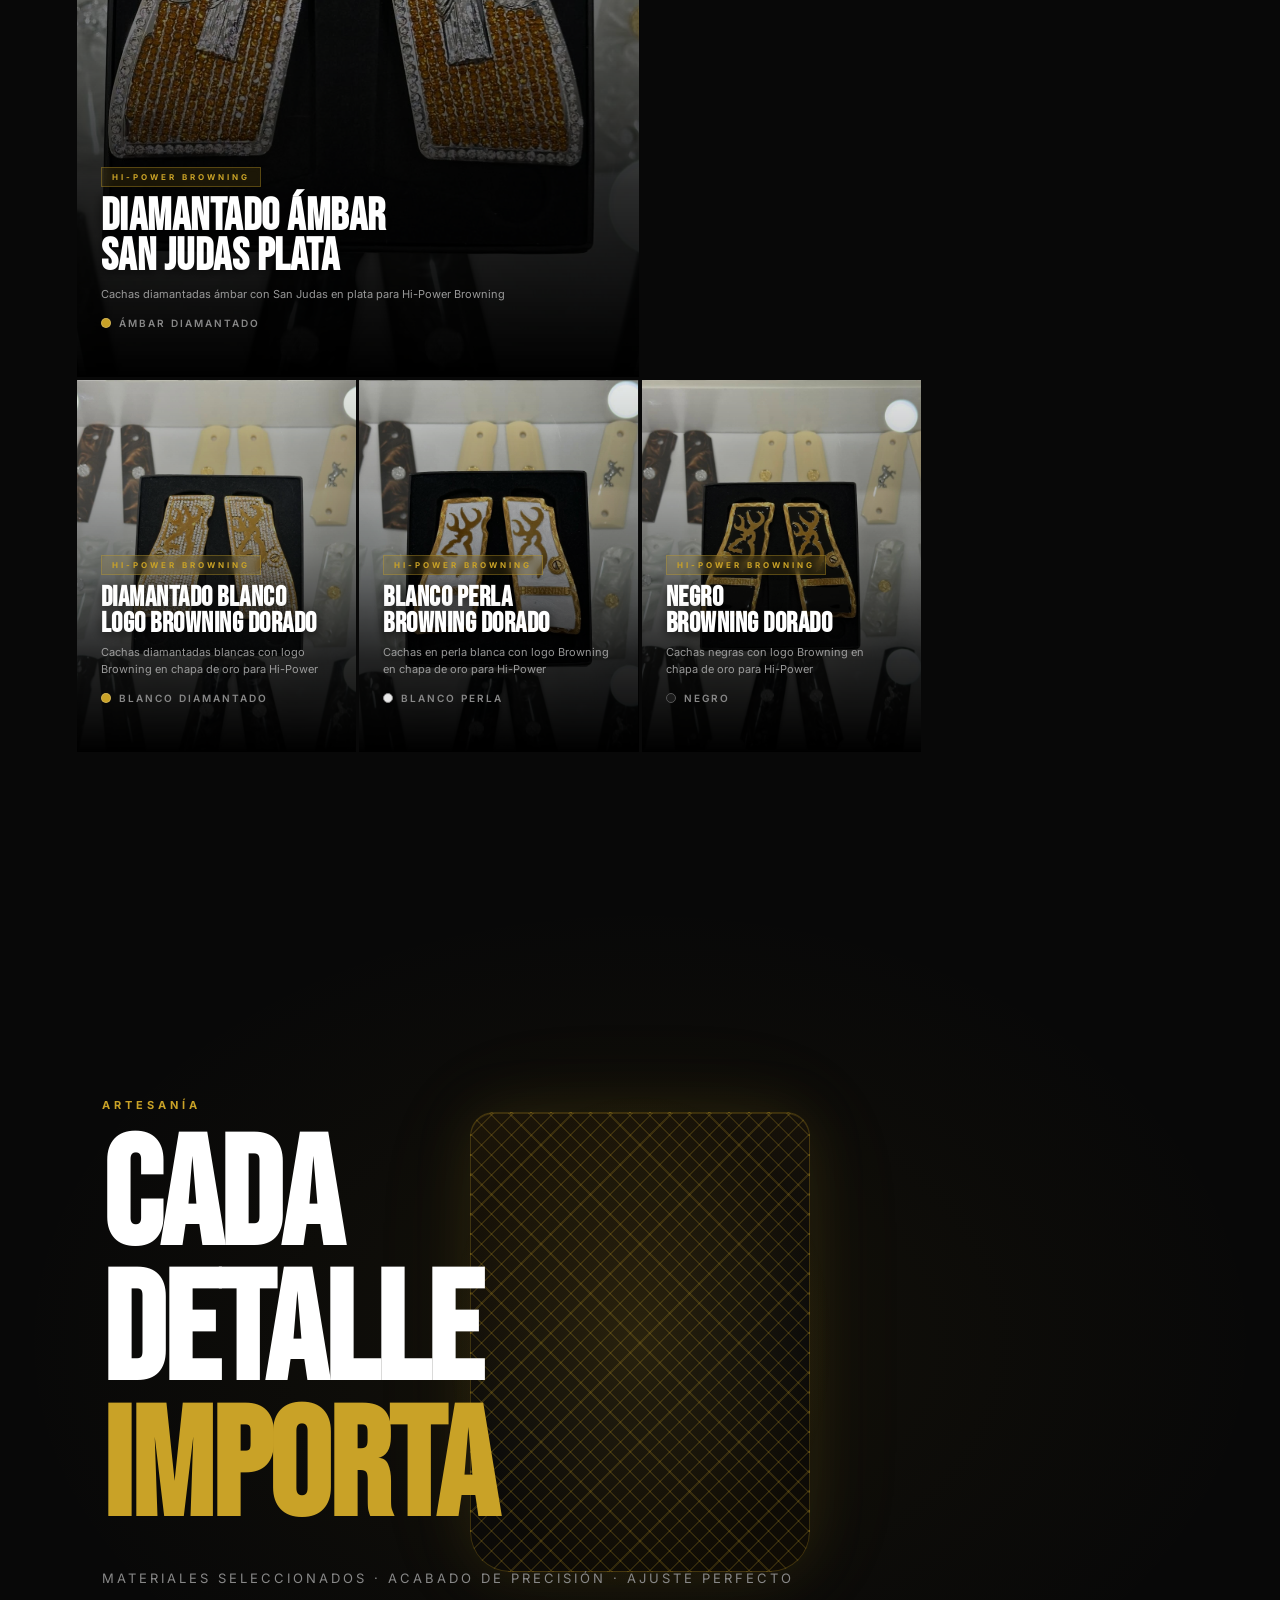
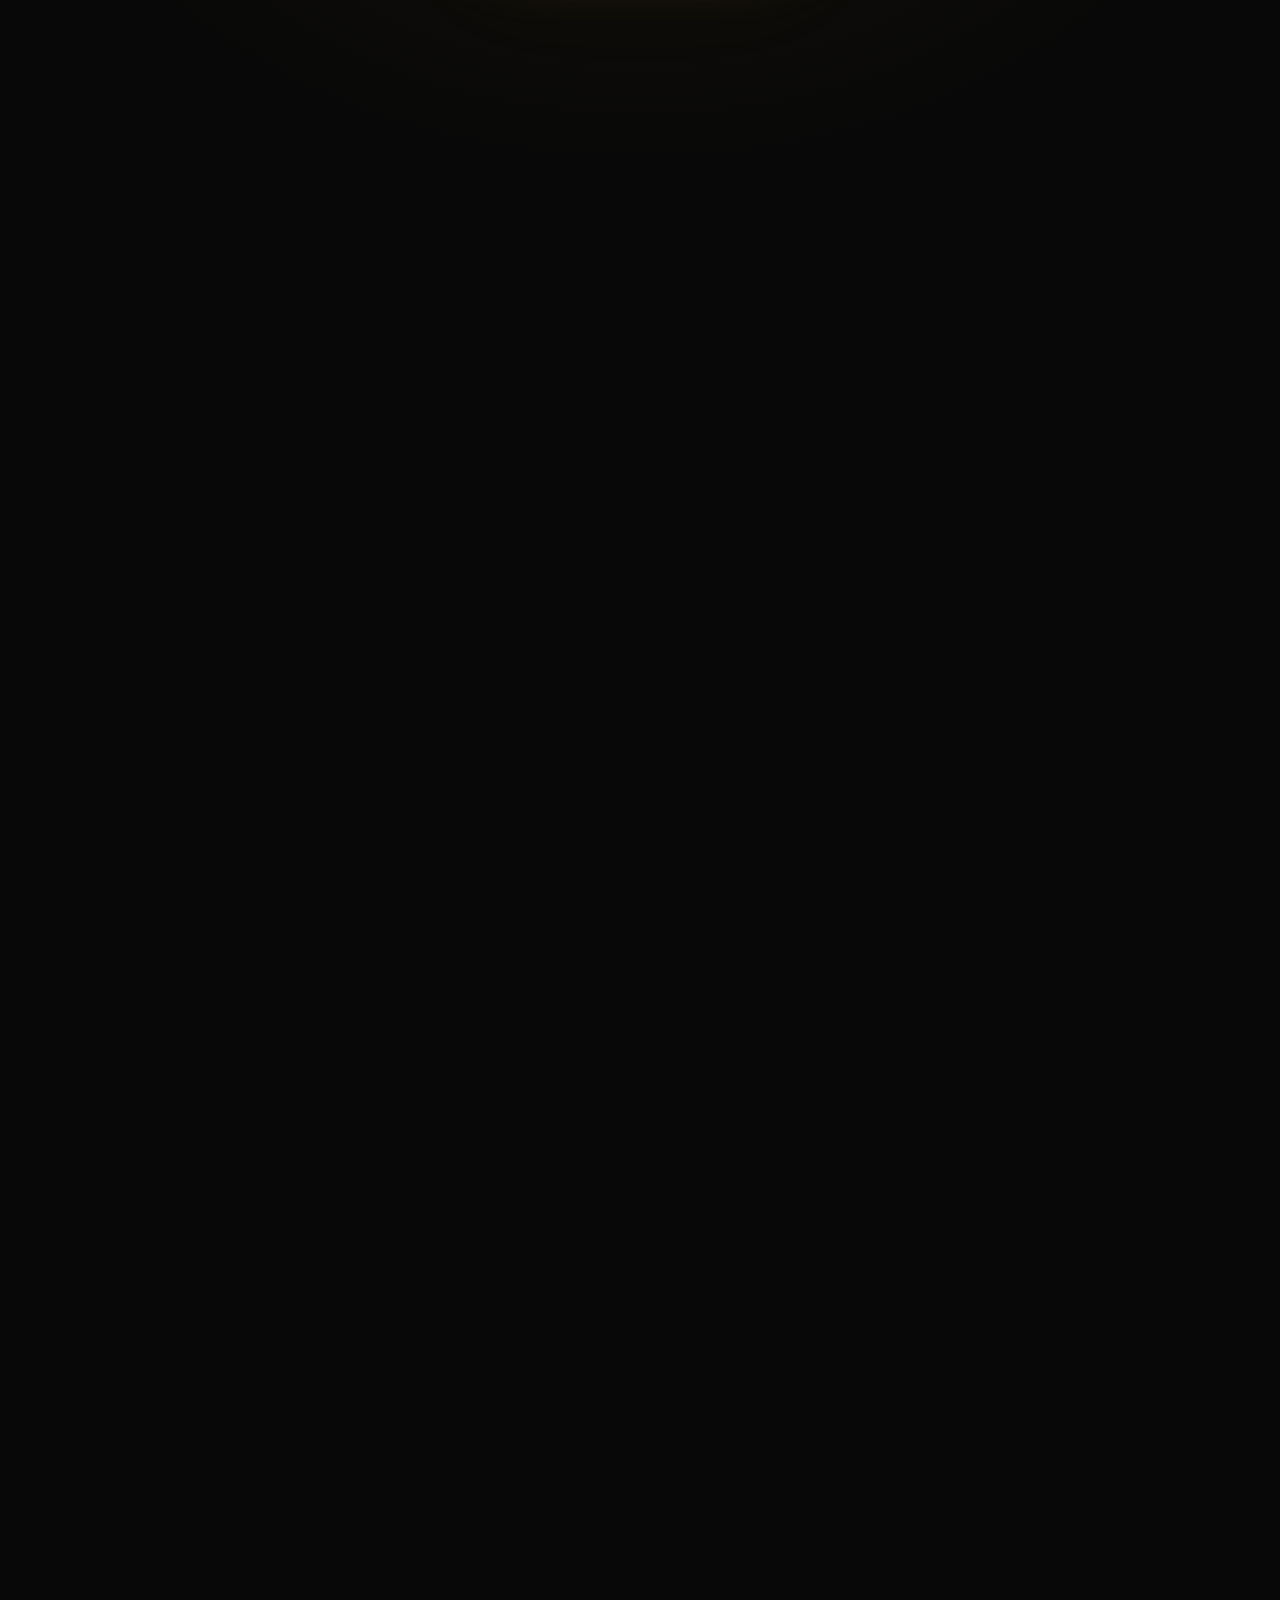
==== commit 61245e9a: "Label grouped Estuche Colt as café color (#4) Set the grouped wooden Colt estuche card to data-color" ====
--- a/index.html
+++ b/index.html
@@ -146,7 +146,7 @@
       </div>
 
       <!-- ESTUCHE 1911 — Colt Madera Grabada (galería de 9 fotos) -->
-      <div class="product-card product-card--featured" data-modelo="estuches" data-color="negro"
+      <div class="product-card product-card--featured" data-modelo="estuches" data-color="cafe"
            data-gallery="assets/estuche-06.jpg,assets/estuche-07.jpg,assets/estuche-05.jpg,assets/estuche-02.jpg,assets/estuche-03.jpg,assets/estuche-04.jpg,assets/estuche-08.jpg,assets/estuche-09.jpg,assets/estuche-10.jpg">
         <div class="product-card__bg" style="background:url('assets/estuche-06.jpg') center/cover"></div>
         <div class="product-card__shine"></div>
@@ -154,7 +154,7 @@
           <span class="product-card__tag">ESTUCHE 1911 · 9 FOTOS</span>
           <h3 class="product-card__name">ESTUCHE COLT<br/>MADERA GRABADA</h3>
           <p class="product-card__desc">Estuche de presentación en madera con caballo Colt grabado, interior en terciopelo vino y herrajes dorados para 1911</p>
-          <div class="product-card__meta"><span class="meta-color negro"></span> Negro / Vino</div>
+          <div class="product-card__meta"><span class="meta-color cafe"></span> Café / Vino</div>
           <span class="product-card__link">Ver galería →</span>
         </div>
       </div>
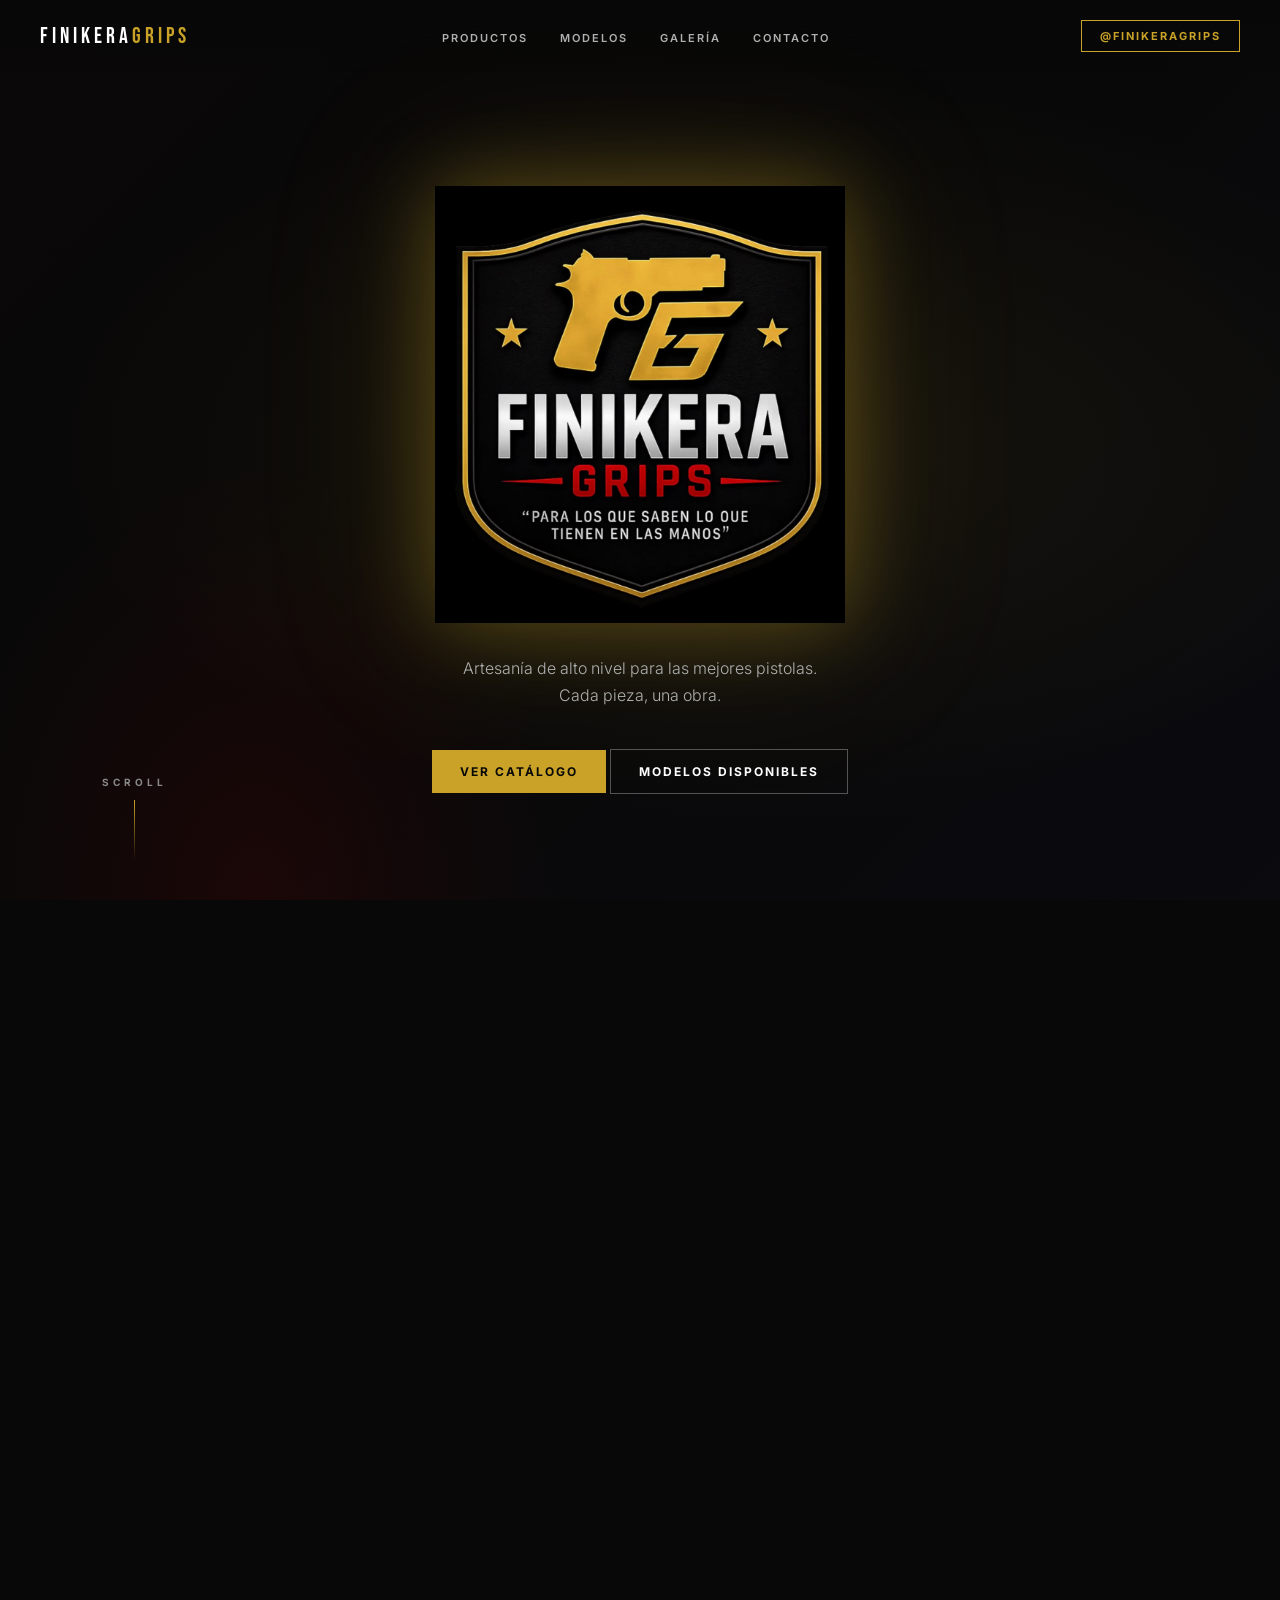
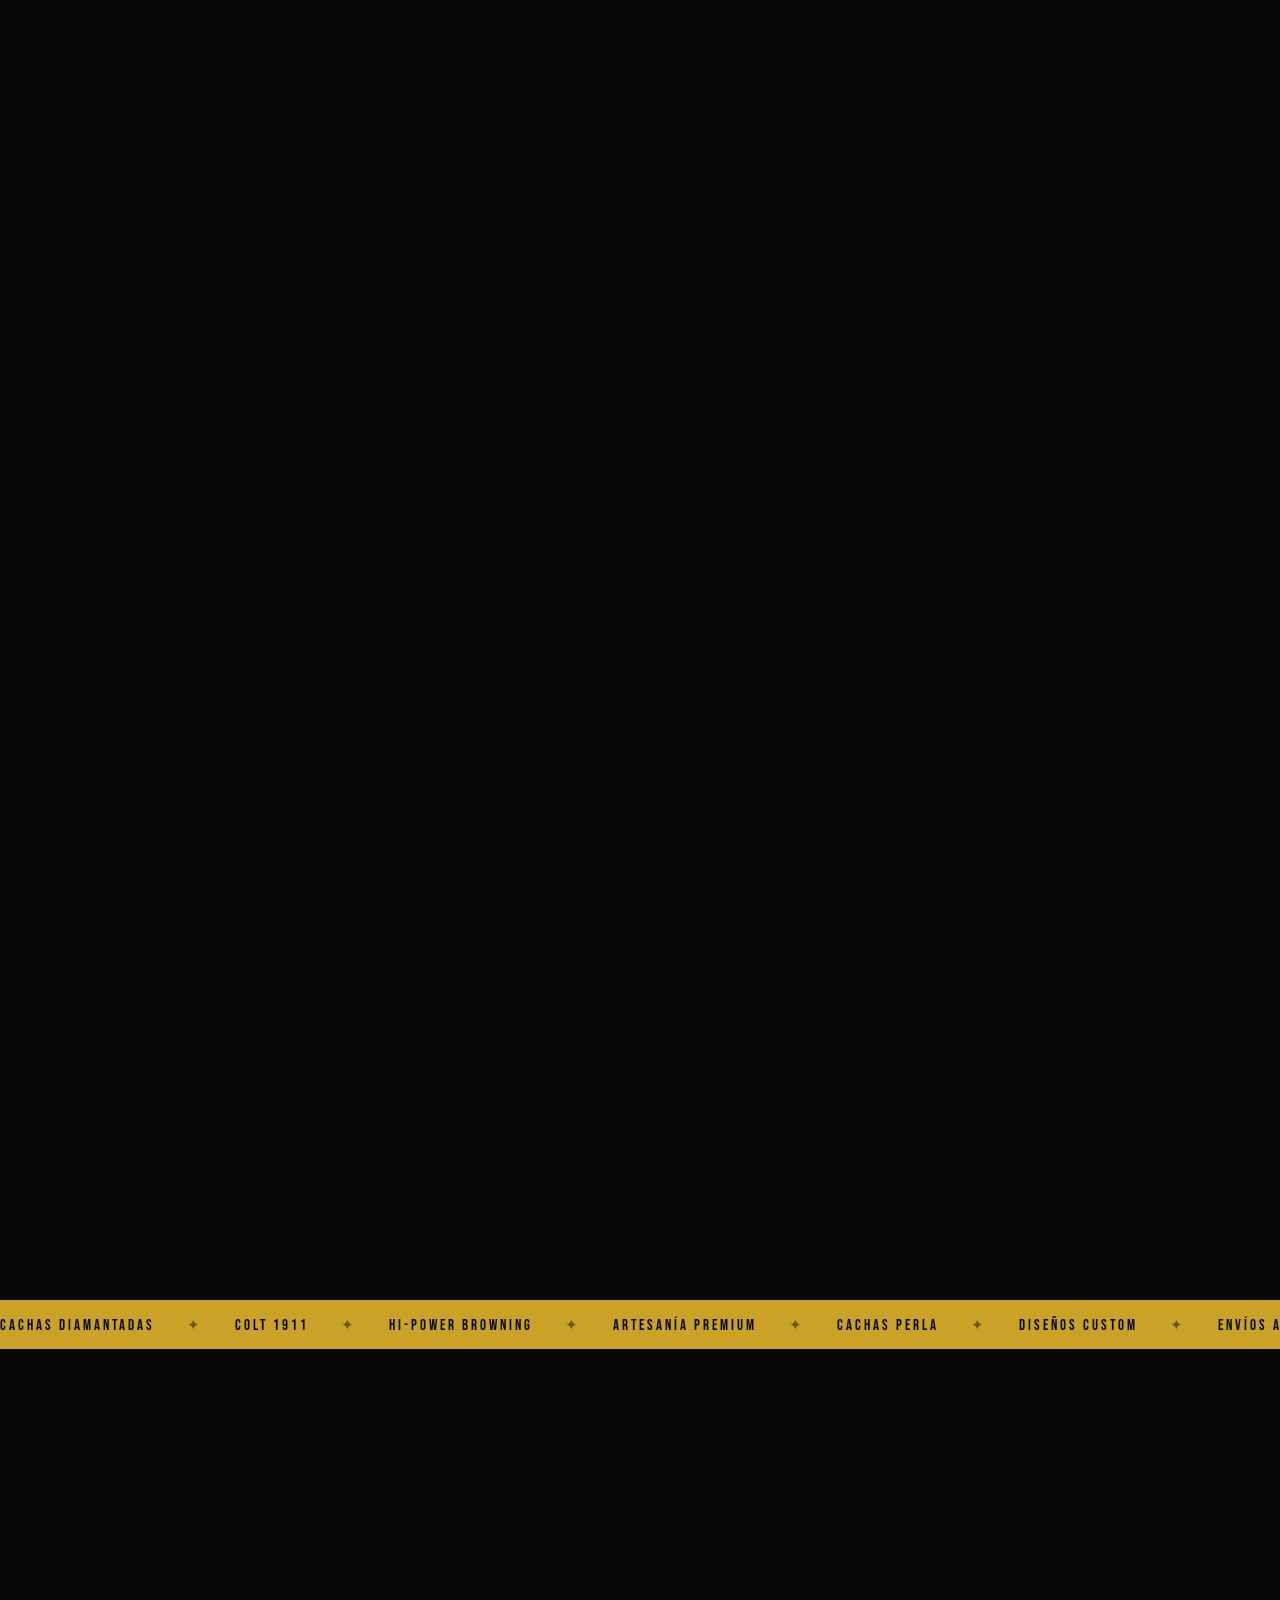
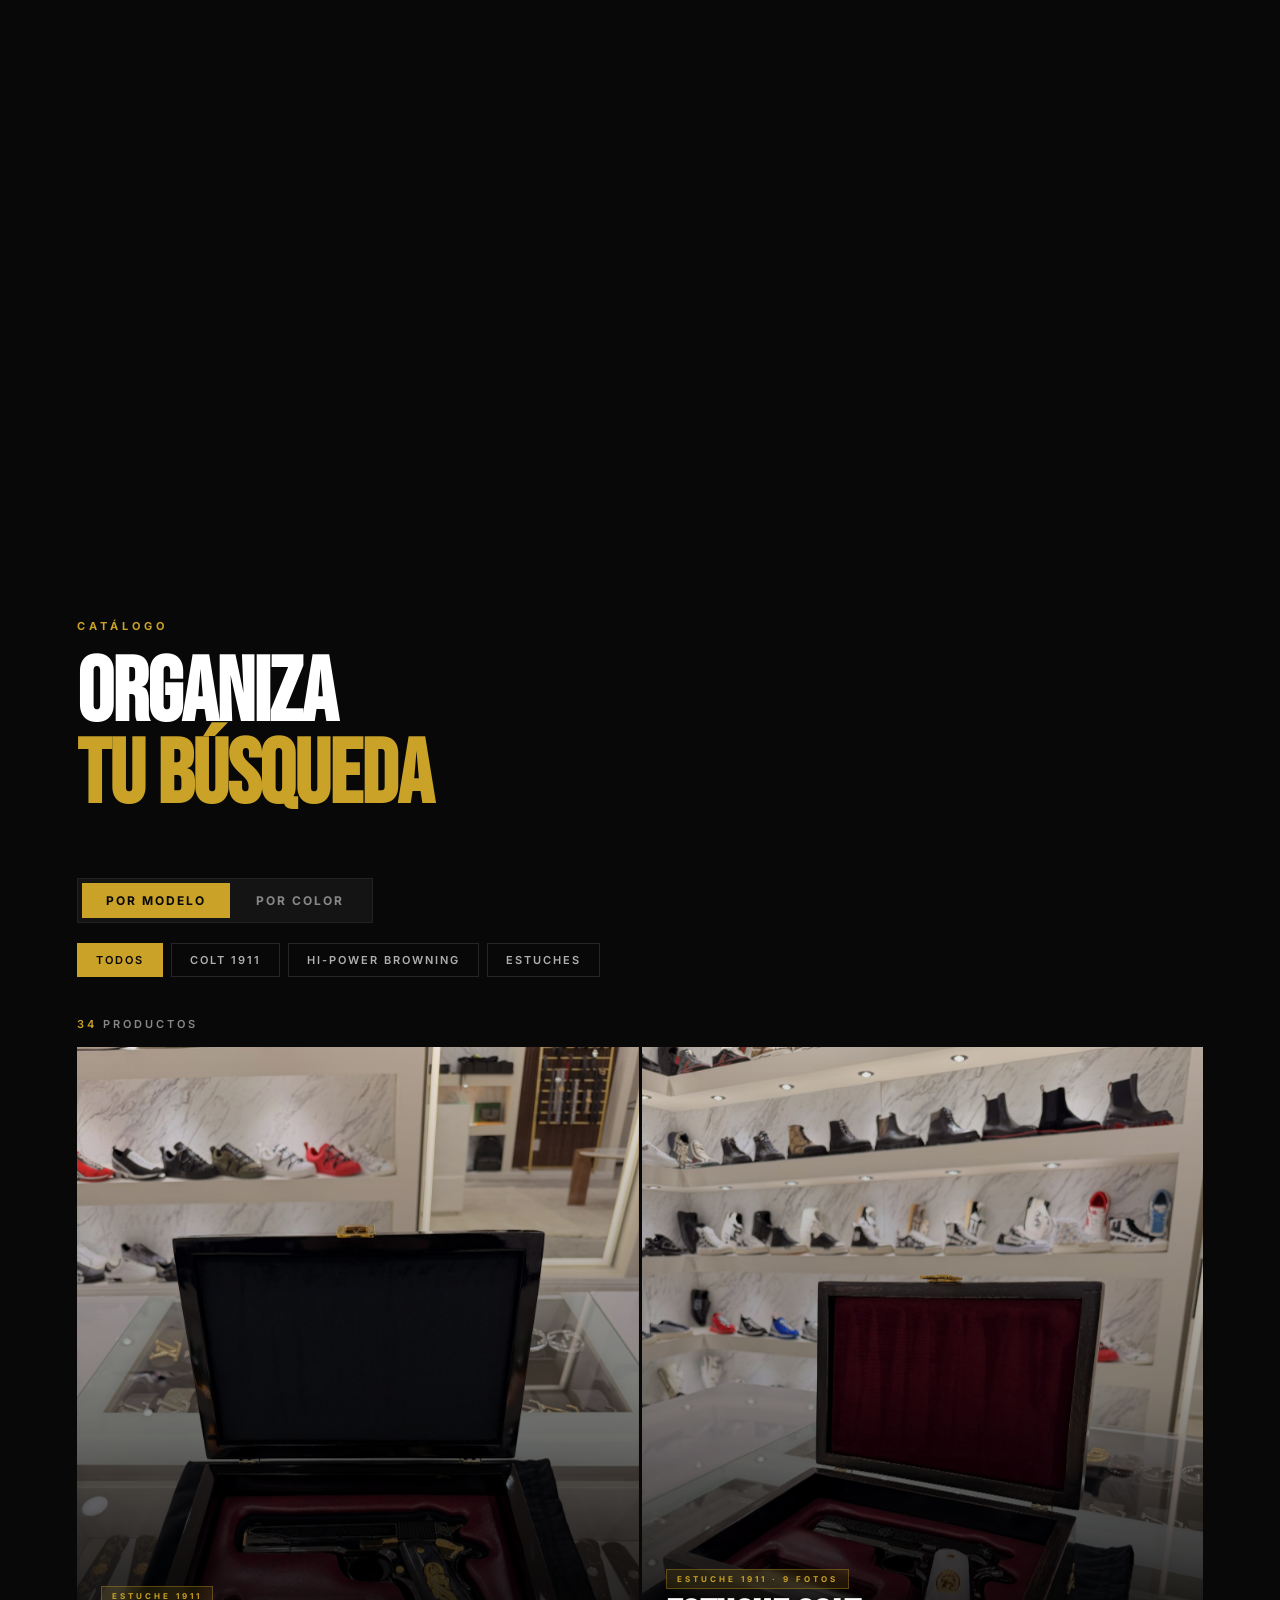
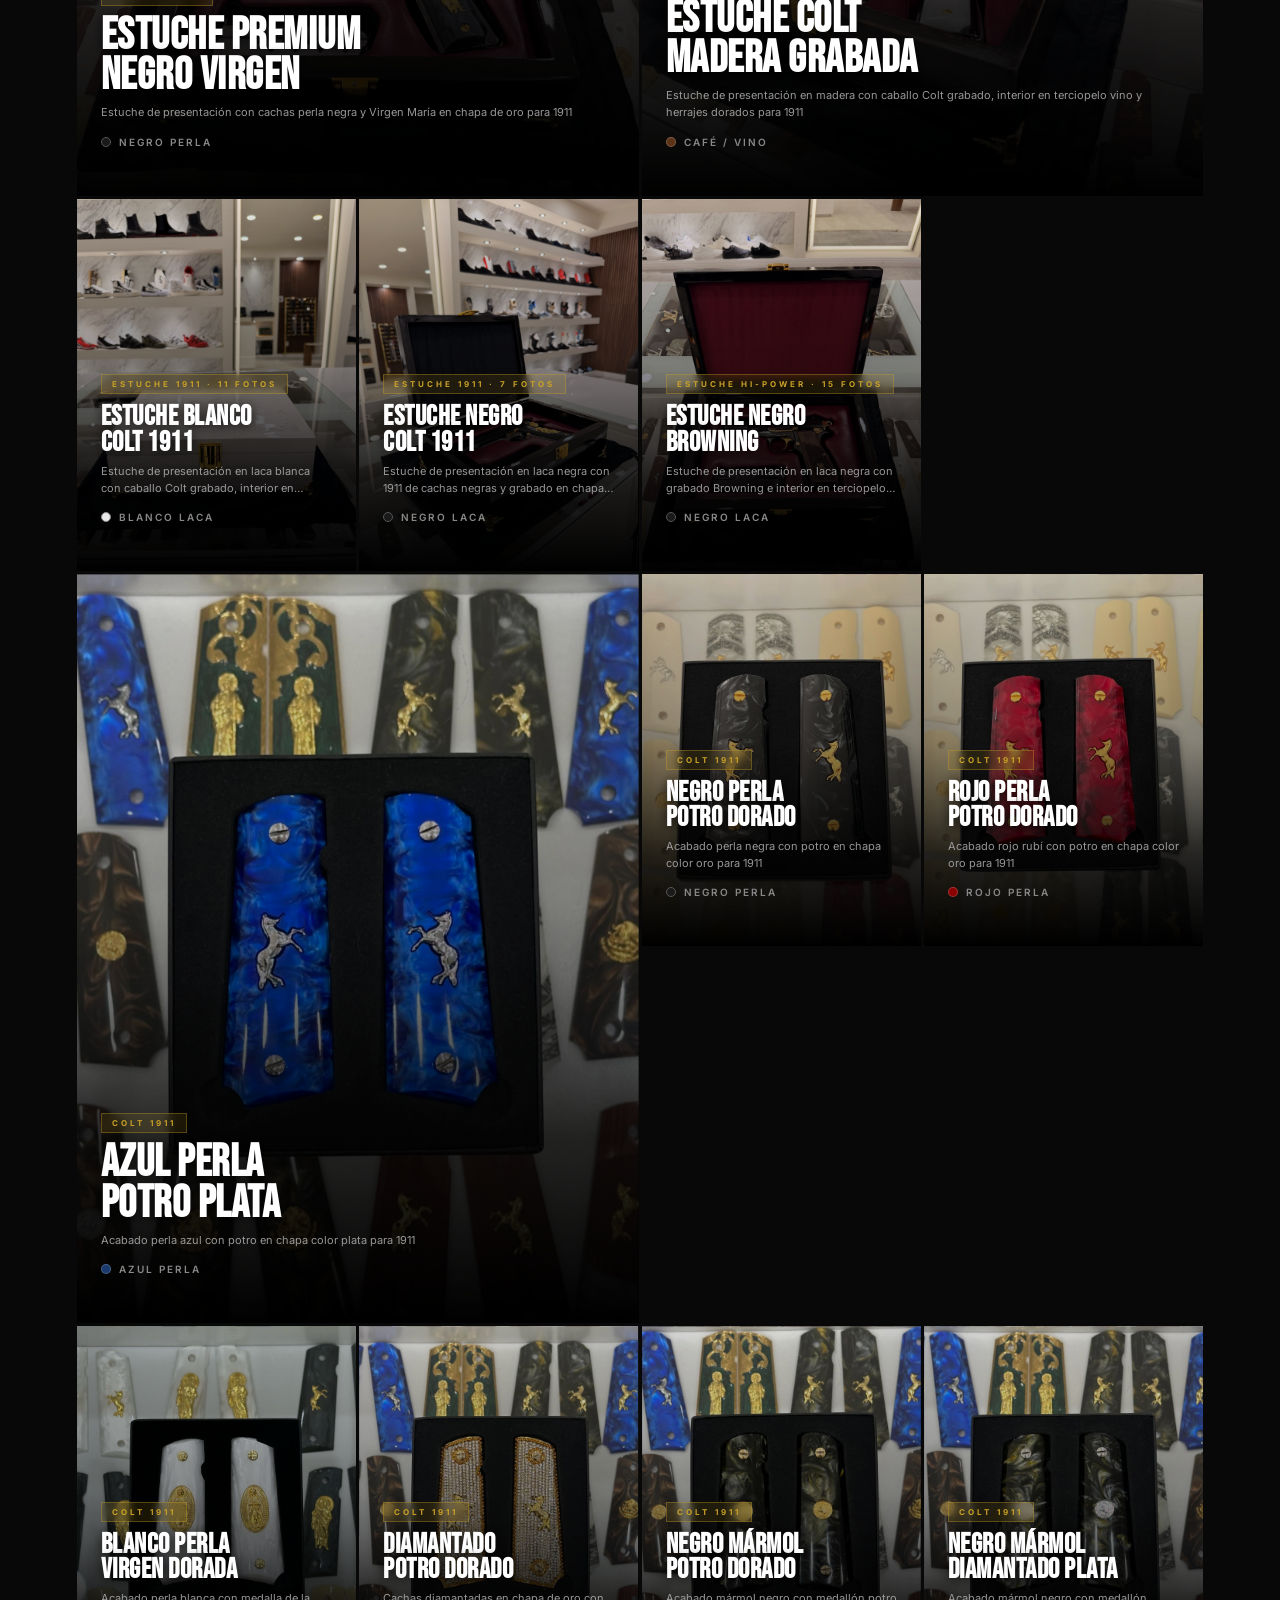
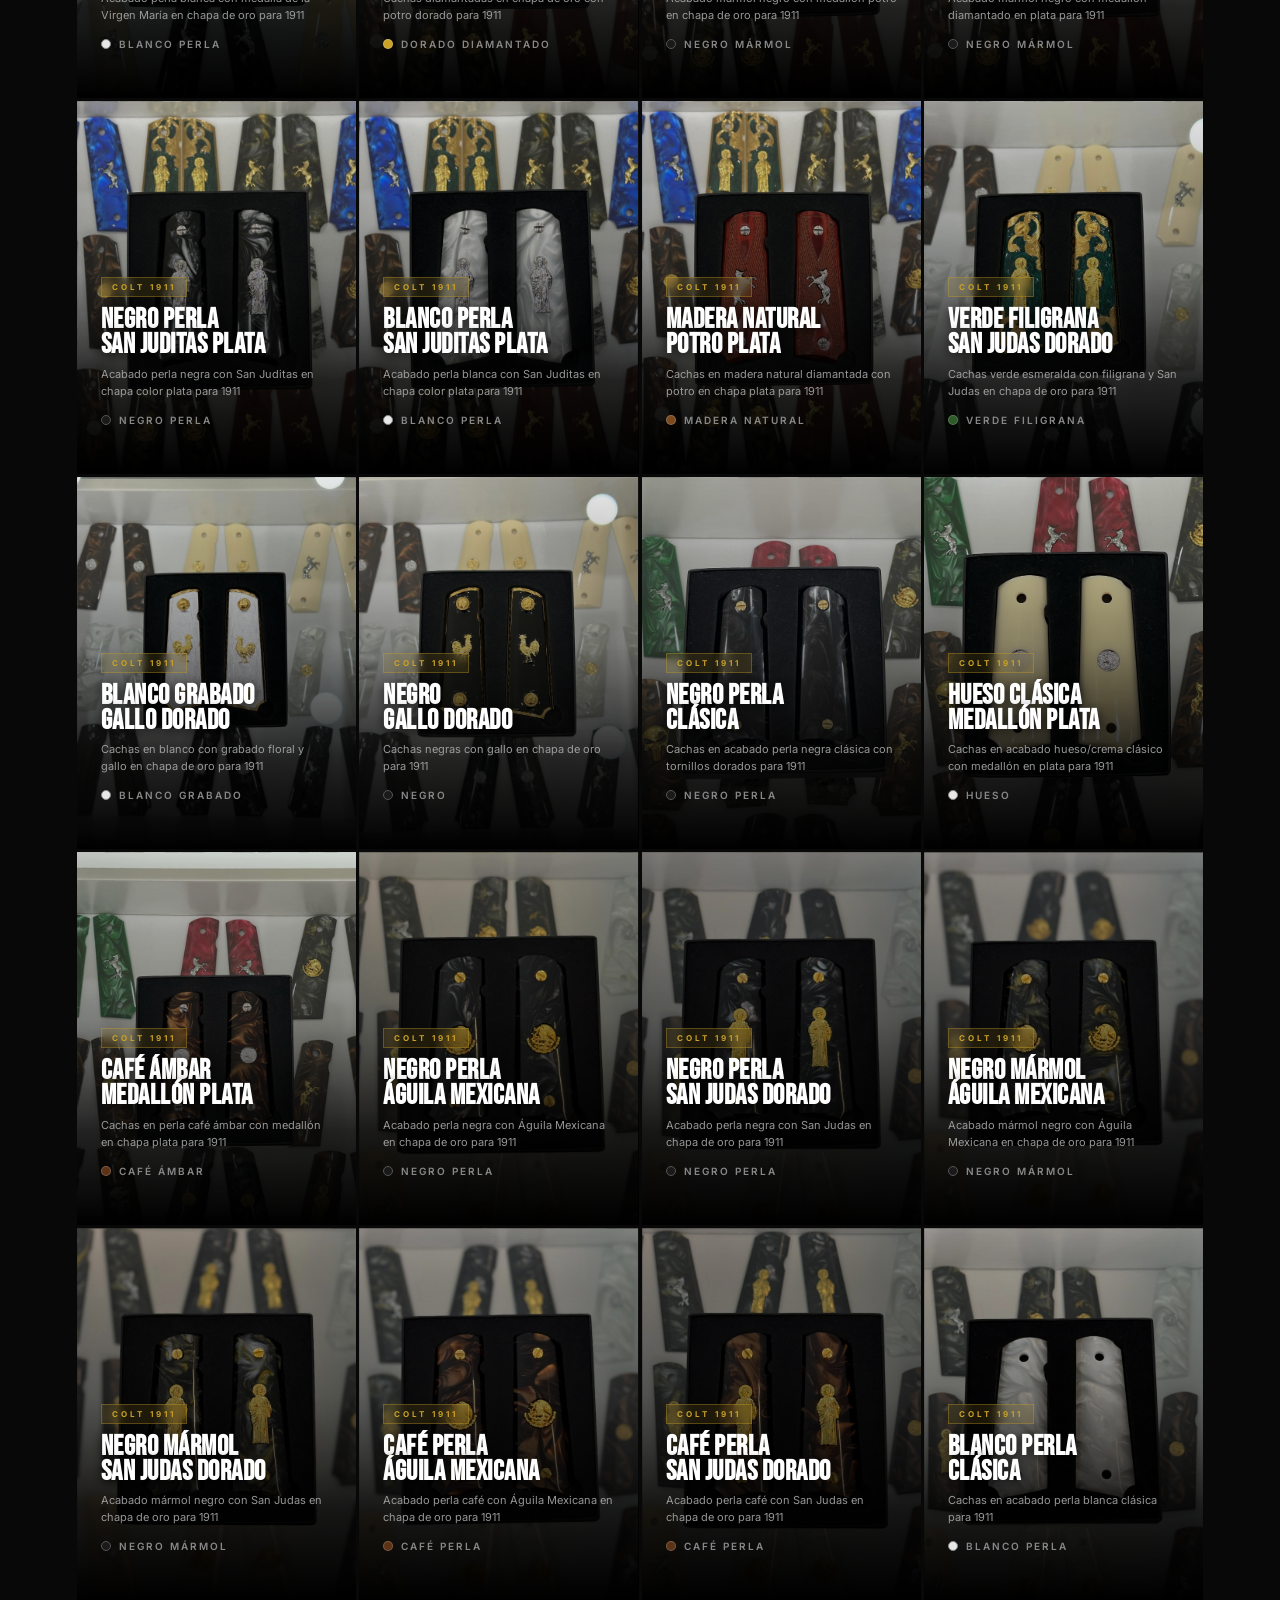
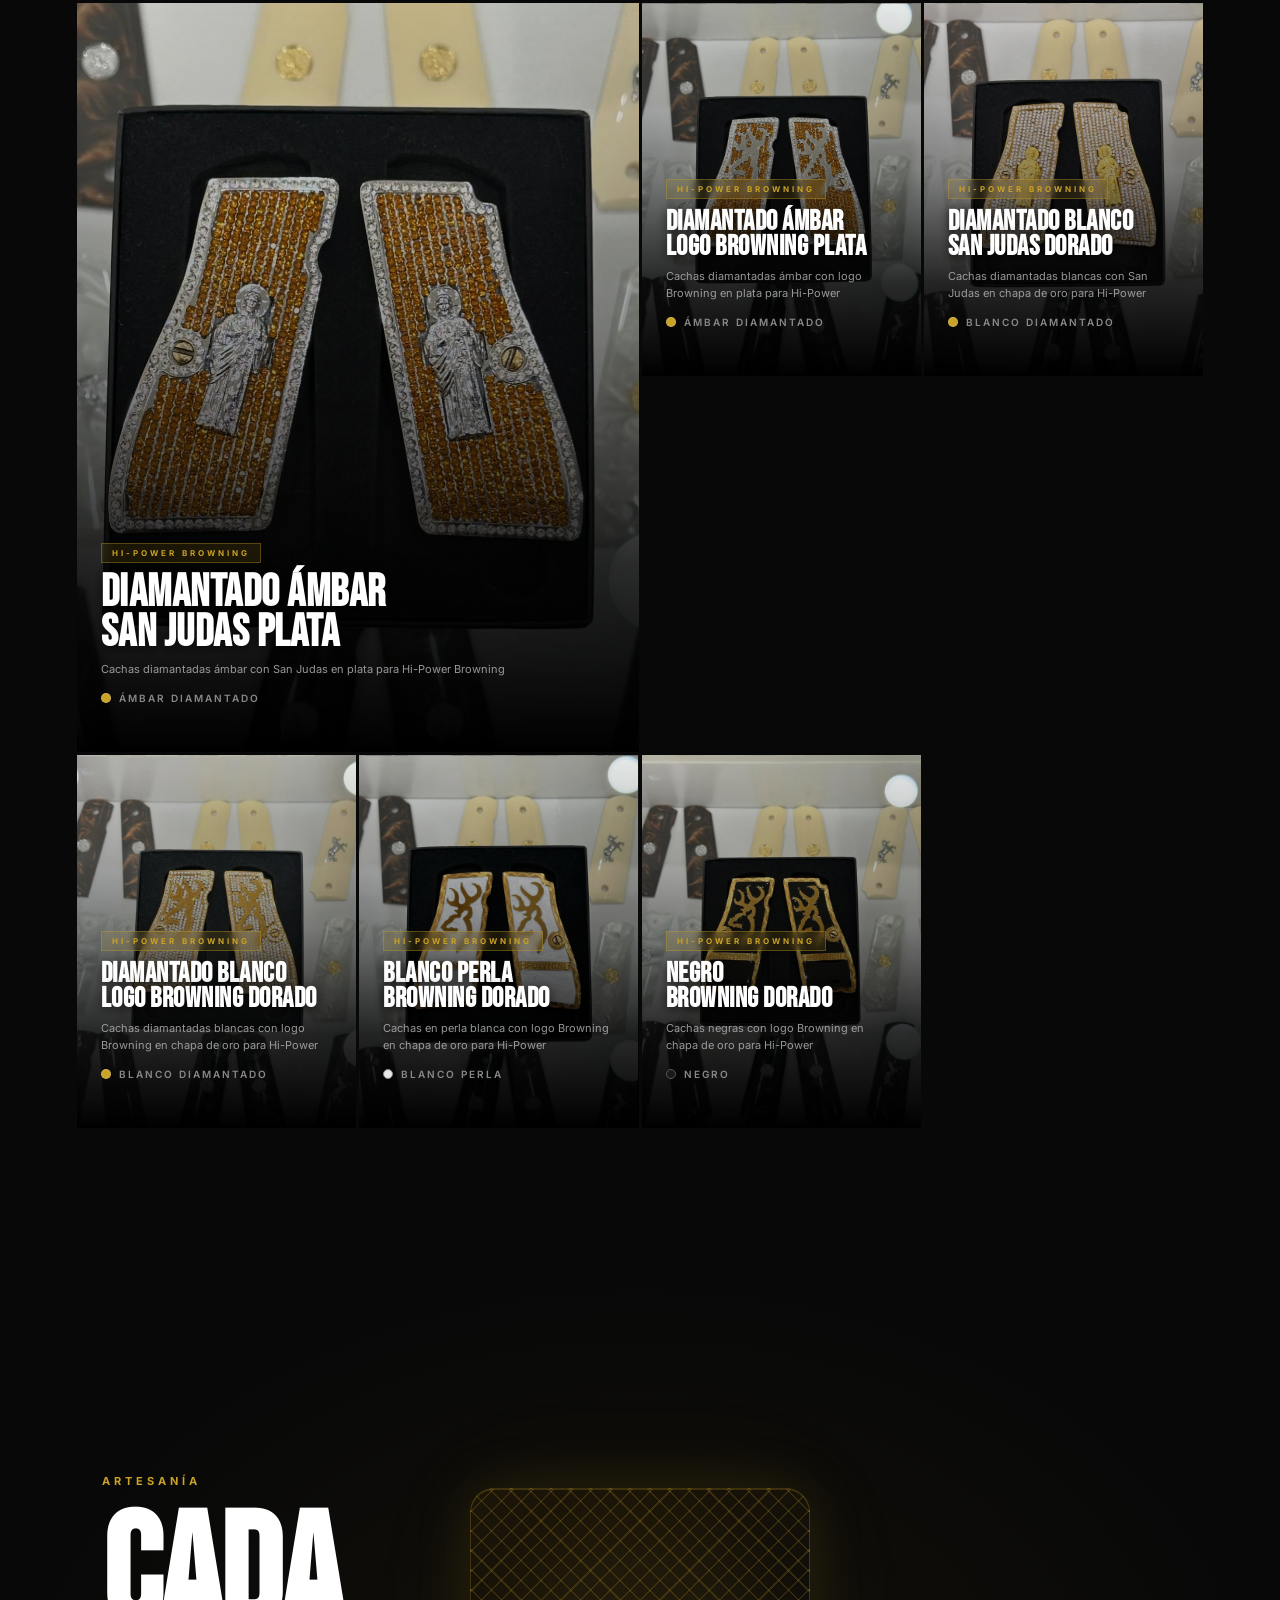
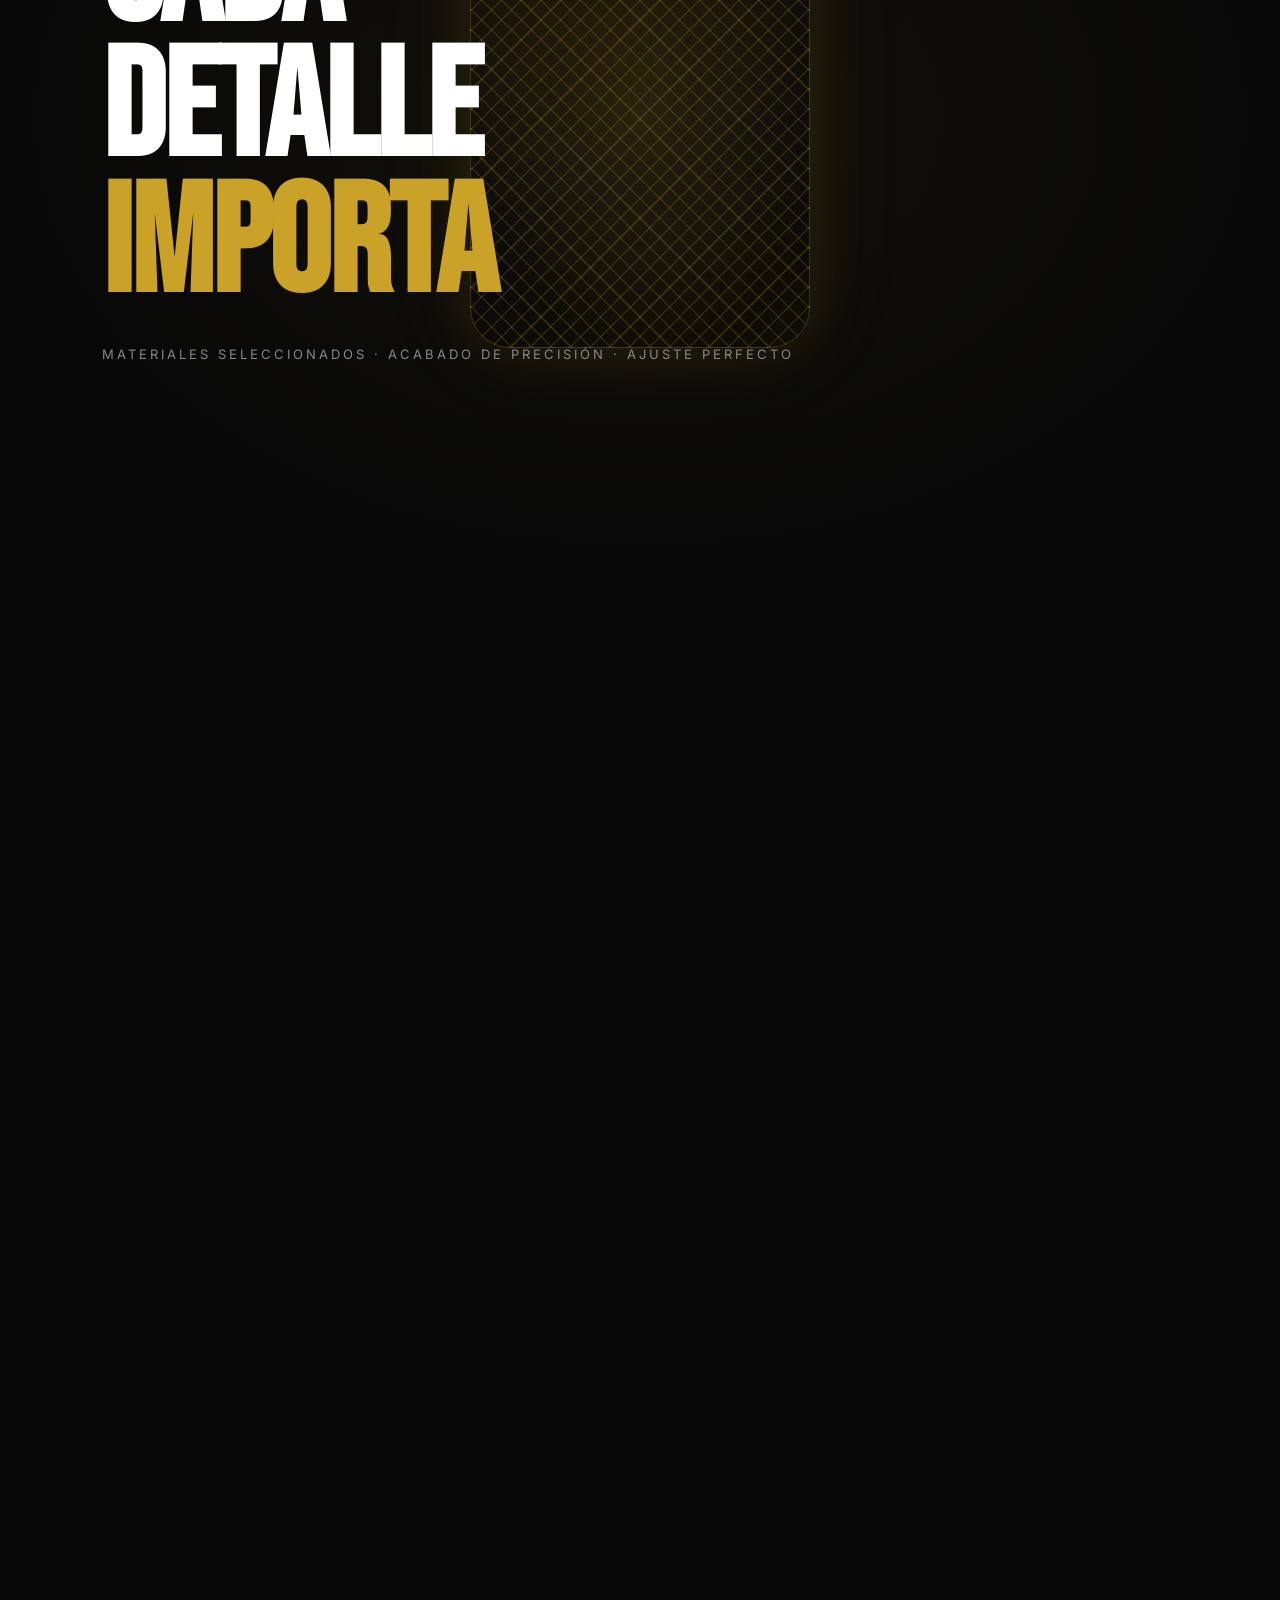
==== commit 9354c82e: "Add 3 new Estuches grouped by style and color Convert 33 new HEIC photos to web JPGs and add 3 galle" ====
--- a/index.html
+++ b/index.html
@@ -126,7 +126,7 @@
     </div>
 
     <!-- RESULTS COUNT -->
-    <div class="filter-count"><span id="filter-count-num">31</span> productos</div>
+    <div class="filter-count"><span id="filter-count-num">34</span> productos</div>
 
     <!-- PRODUCT GRID -->
     <div class="products__grid" id="products-grid">
@@ -158,6 +158,43 @@
           <span class="product-card__link">Ver galería →</span>
         </div>
       </div>
+
+      <div class="product-card" data-modelo="estuches" data-color="blanco"
+           data-gallery="assets/estuche-12.jpg,assets/estuche-11.jpg,assets/estuche-13.jpg,assets/estuche-14.jpg,assets/estuche-15.jpg,assets/estuche-16.jpg,assets/estuche-17.jpg,assets/estuche-18.jpg,assets/estuche-19.jpg,assets/estuche-20.jpg,assets/estuche-21.jpg">
+        <div class="product-card__bg" style="background:url('assets/estuche-12.jpg') center/cover"></div>
+        <div class="product-card__content">
+          <span class="product-card__tag">ESTUCHE 1911 · 11 FOTOS</span>
+          <h3 class="product-card__name">ESTUCHE BLANCO<br/>COLT 1911</h3>
+          <p class="product-card__desc">Estuche de presentación en laca blanca con caballo Colt grabado, interior en terciopelo vino para 1911</p>
+          <div class="product-card__meta"><span class="meta-color blanco"></span> Blanco Laca</div>
+          <span class="product-card__link">Ver galería →</span>
+        </div>
+      </div>
+
+      <div class="product-card" data-modelo="estuches" data-color="negro"
+           data-gallery="assets/estuche-22.jpg,assets/estuche-23.jpg,assets/estuche-24.jpg,assets/estuche-25.jpg,assets/estuche-26.jpg,assets/estuche-27.jpg,assets/estuche-28.jpg">
+        <div class="product-card__bg" style="background:url('assets/estuche-22.jpg') center/cover"></div>
+        <div class="product-card__content">
+          <span class="product-card__tag">ESTUCHE 1911 · 7 FOTOS</span>
+          <h3 class="product-card__name">ESTUCHE NEGRO<br/>COLT 1911</h3>
+          <p class="product-card__desc">Estuche de presentación en laca negra con 1911 de cachas negras y grabado en chapa de oro</p>
+          <div class="product-card__meta"><span class="meta-color negro"></span> Negro Laca</div>
+          <span class="product-card__link">Ver galería →</span>
+        </div>
+      </div>
+
+      <div class="product-card" data-modelo="estuches" data-color="negro"
+           data-gallery="assets/estuche-38.jpg,assets/estuche-29.jpg,assets/estuche-30.jpg,assets/estuche-31.jpg,assets/estuche-32.jpg,assets/estuche-33.jpg,assets/estuche-34.jpg,assets/estuche-35.jpg,assets/estuche-36.jpg,assets/estuche-37.jpg,assets/estuche-39.jpg,assets/estuche-40.jpg,assets/estuche-41.jpg,assets/estuche-42.jpg,assets/estuche-43.jpg">
+        <div class="product-card__bg" style="background:url('assets/estuche-38.jpg') center/cover"></div>
+        <div class="product-card__content">
+          <span class="product-card__tag">ESTUCHE HI-POWER · 15 FOTOS</span>
+          <h3 class="product-card__name">ESTUCHE NEGRO<br/>BROWNING</h3>
+          <p class="product-card__desc">Estuche de presentación en laca negra con grabado Browning e interior en terciopelo vino para Hi-Power</p>
+          <div class="product-card__meta"><span class="meta-color negro"></span> Negro Laca</div>
+          <span class="product-card__link">Ver galería →</span>
+        </div>
+      </div>
+
 
       <!-- COLT 1911 -->
       <div class="product-card product-card--featured" data-modelo="colt1911" data-color="azul">
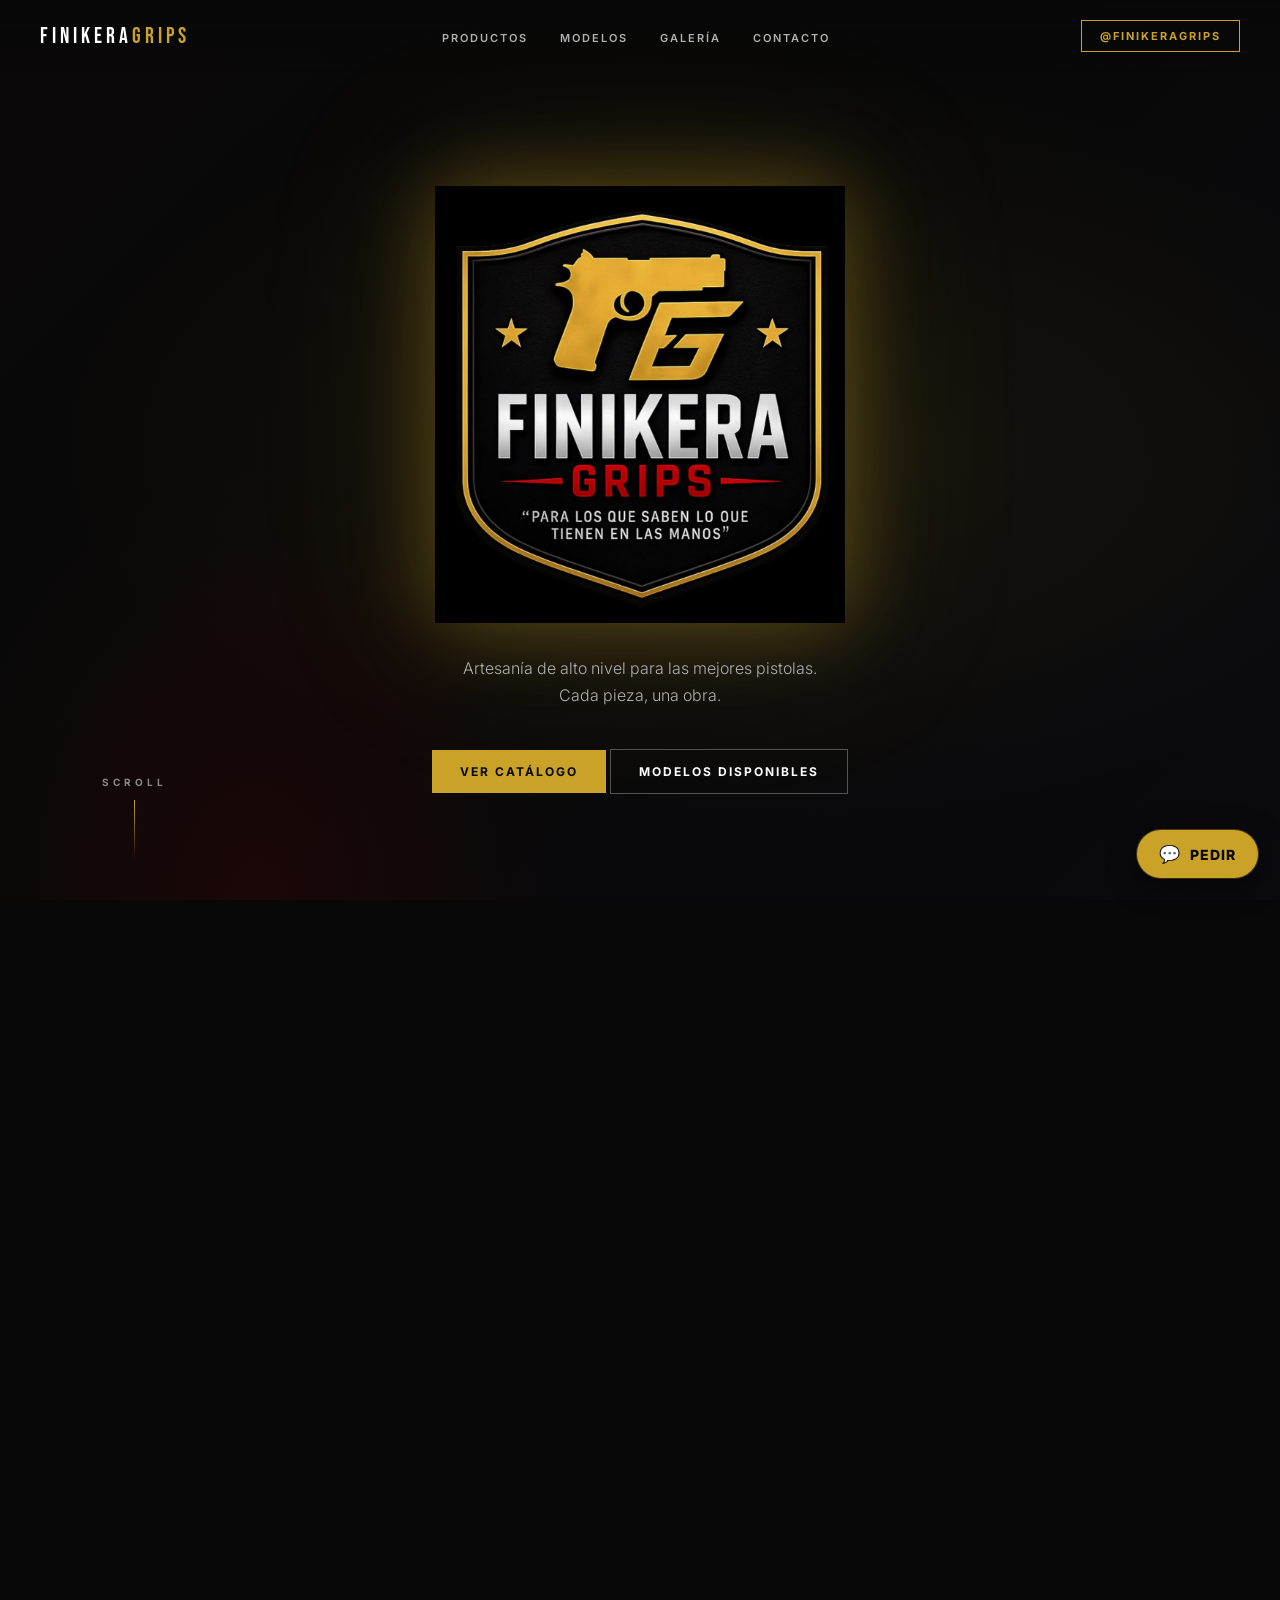
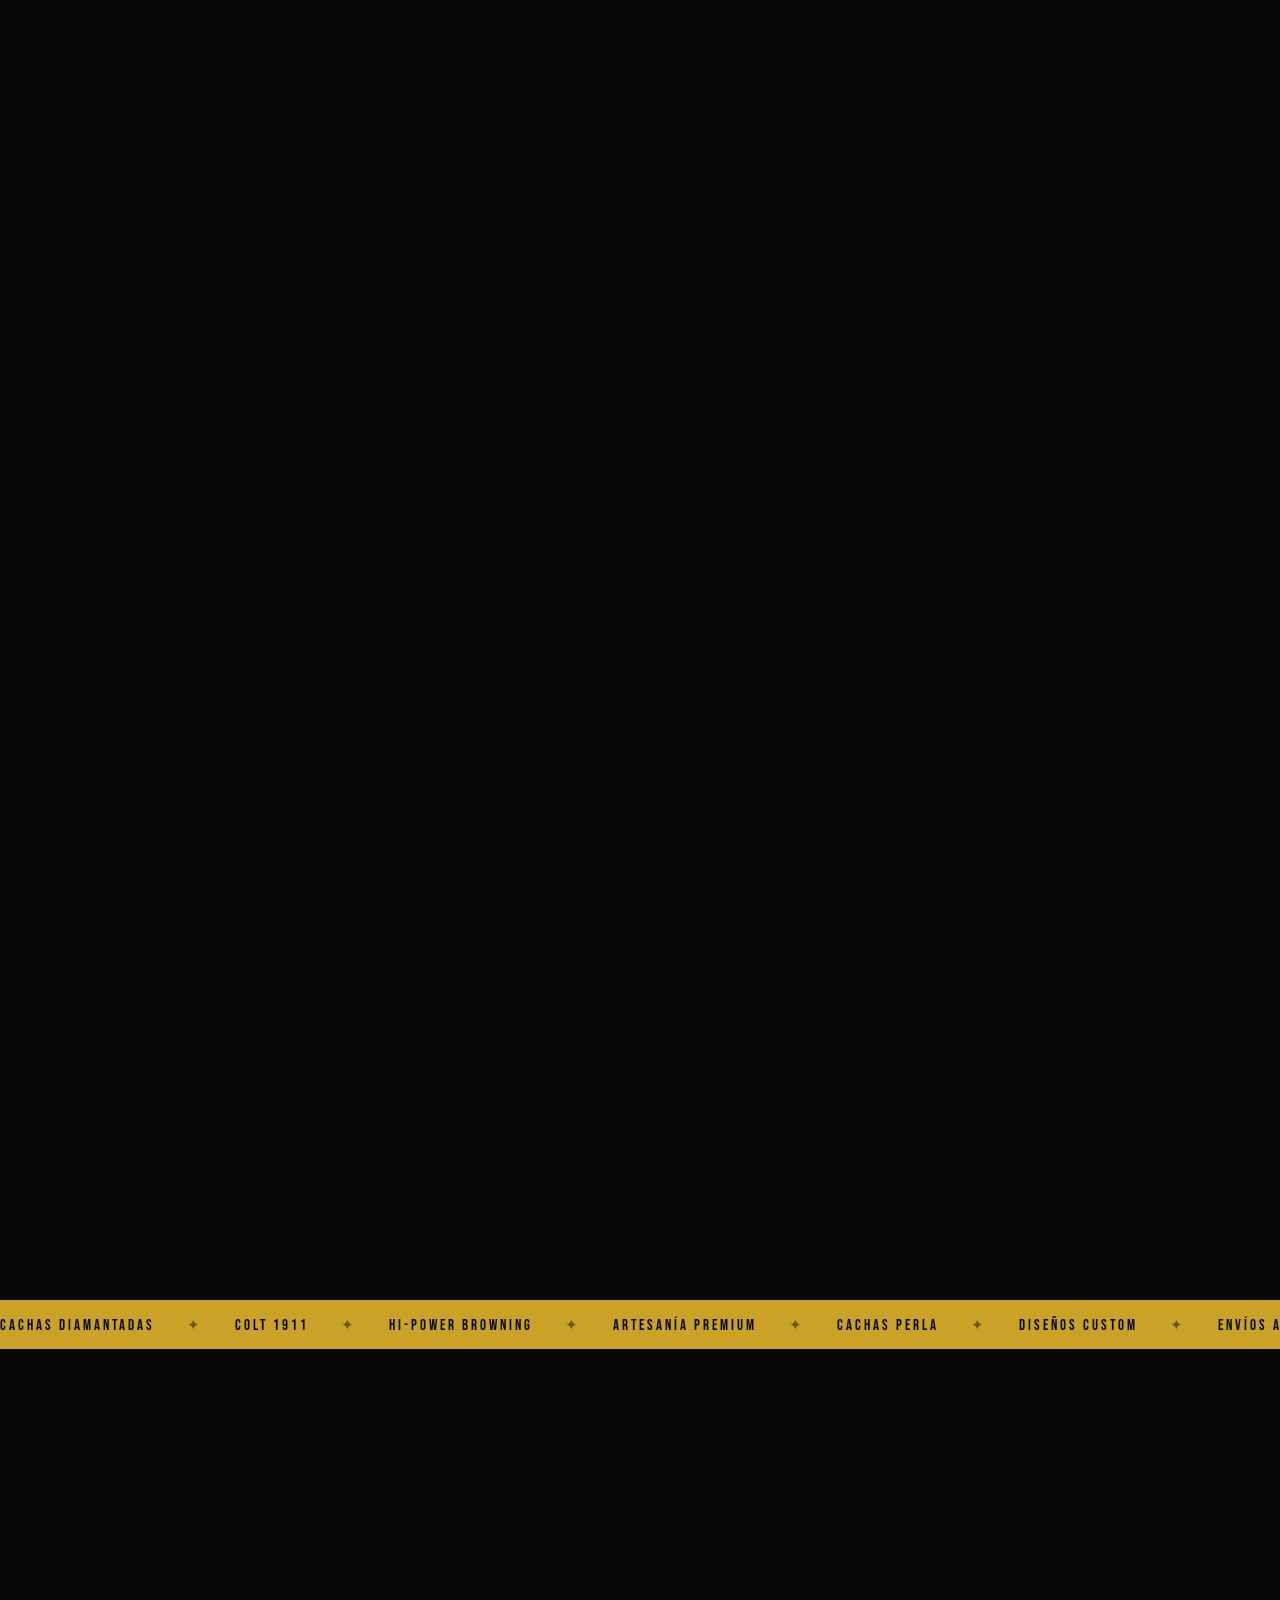
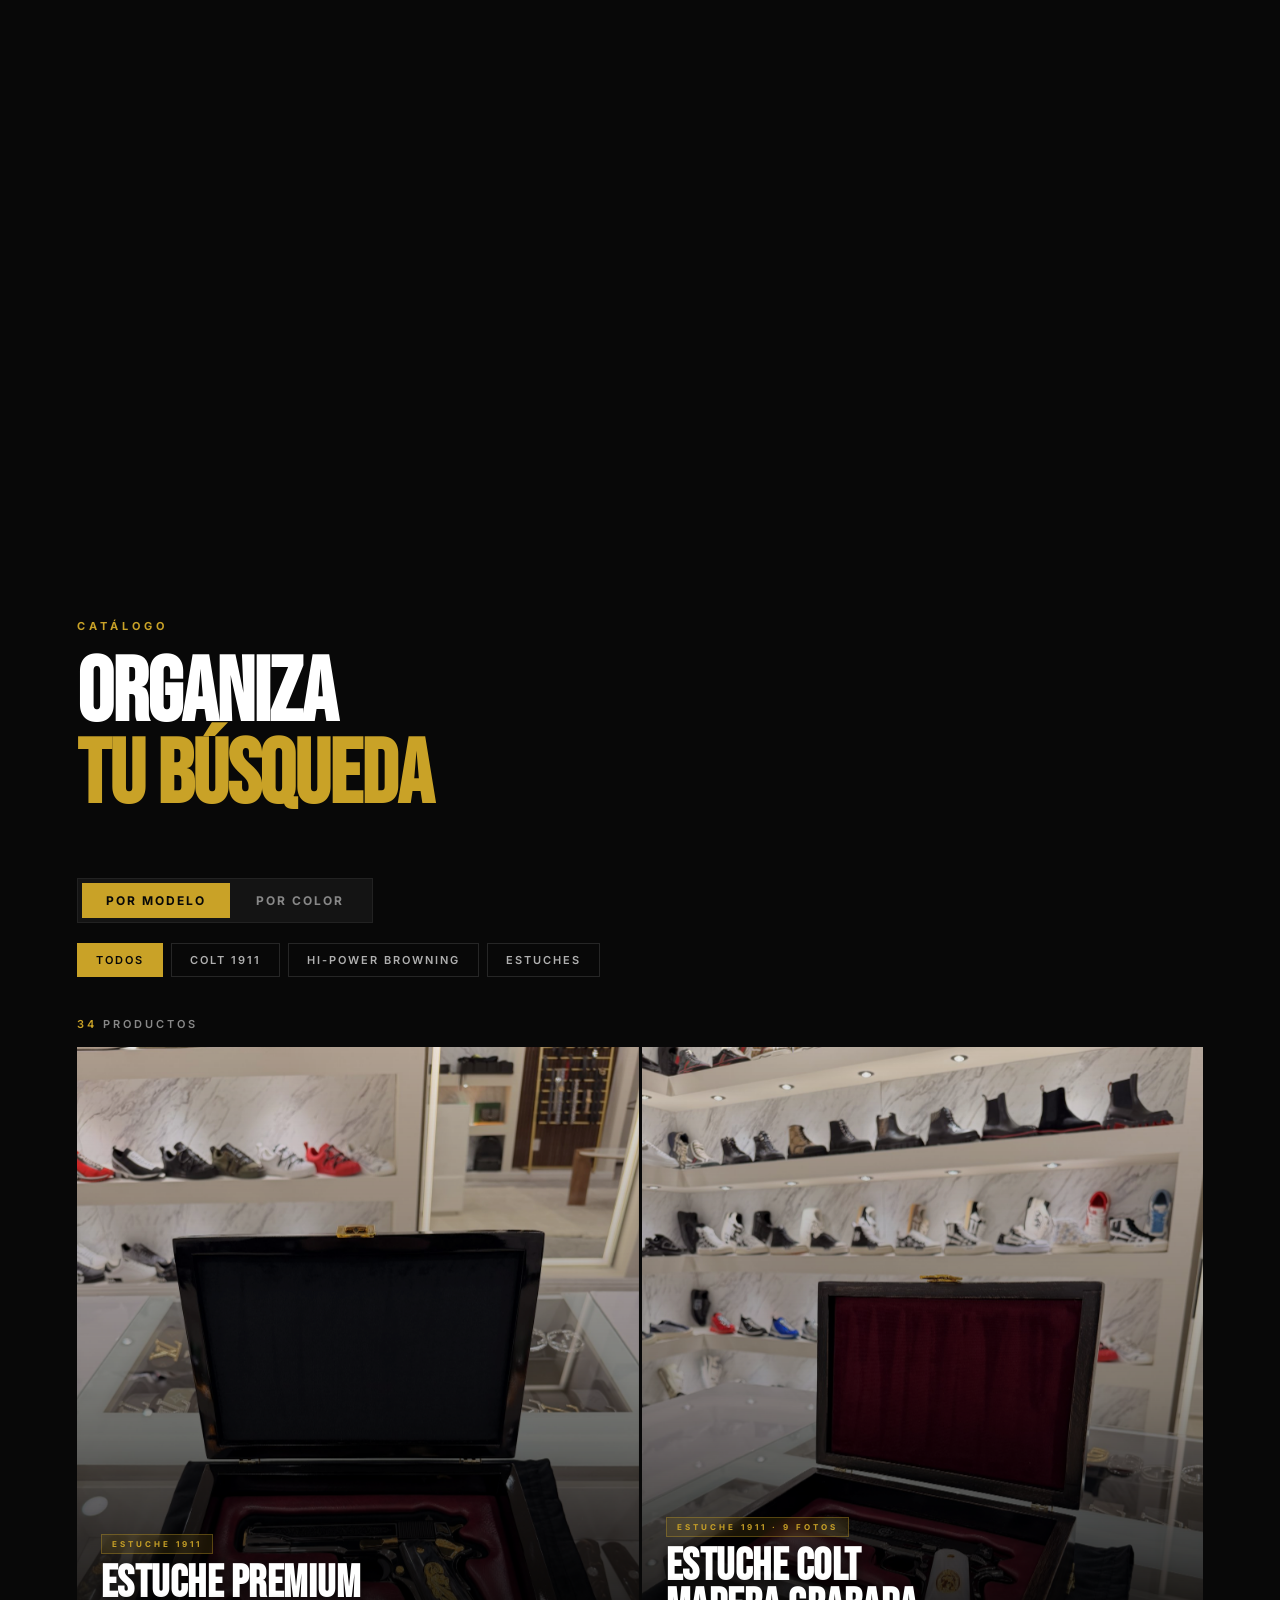
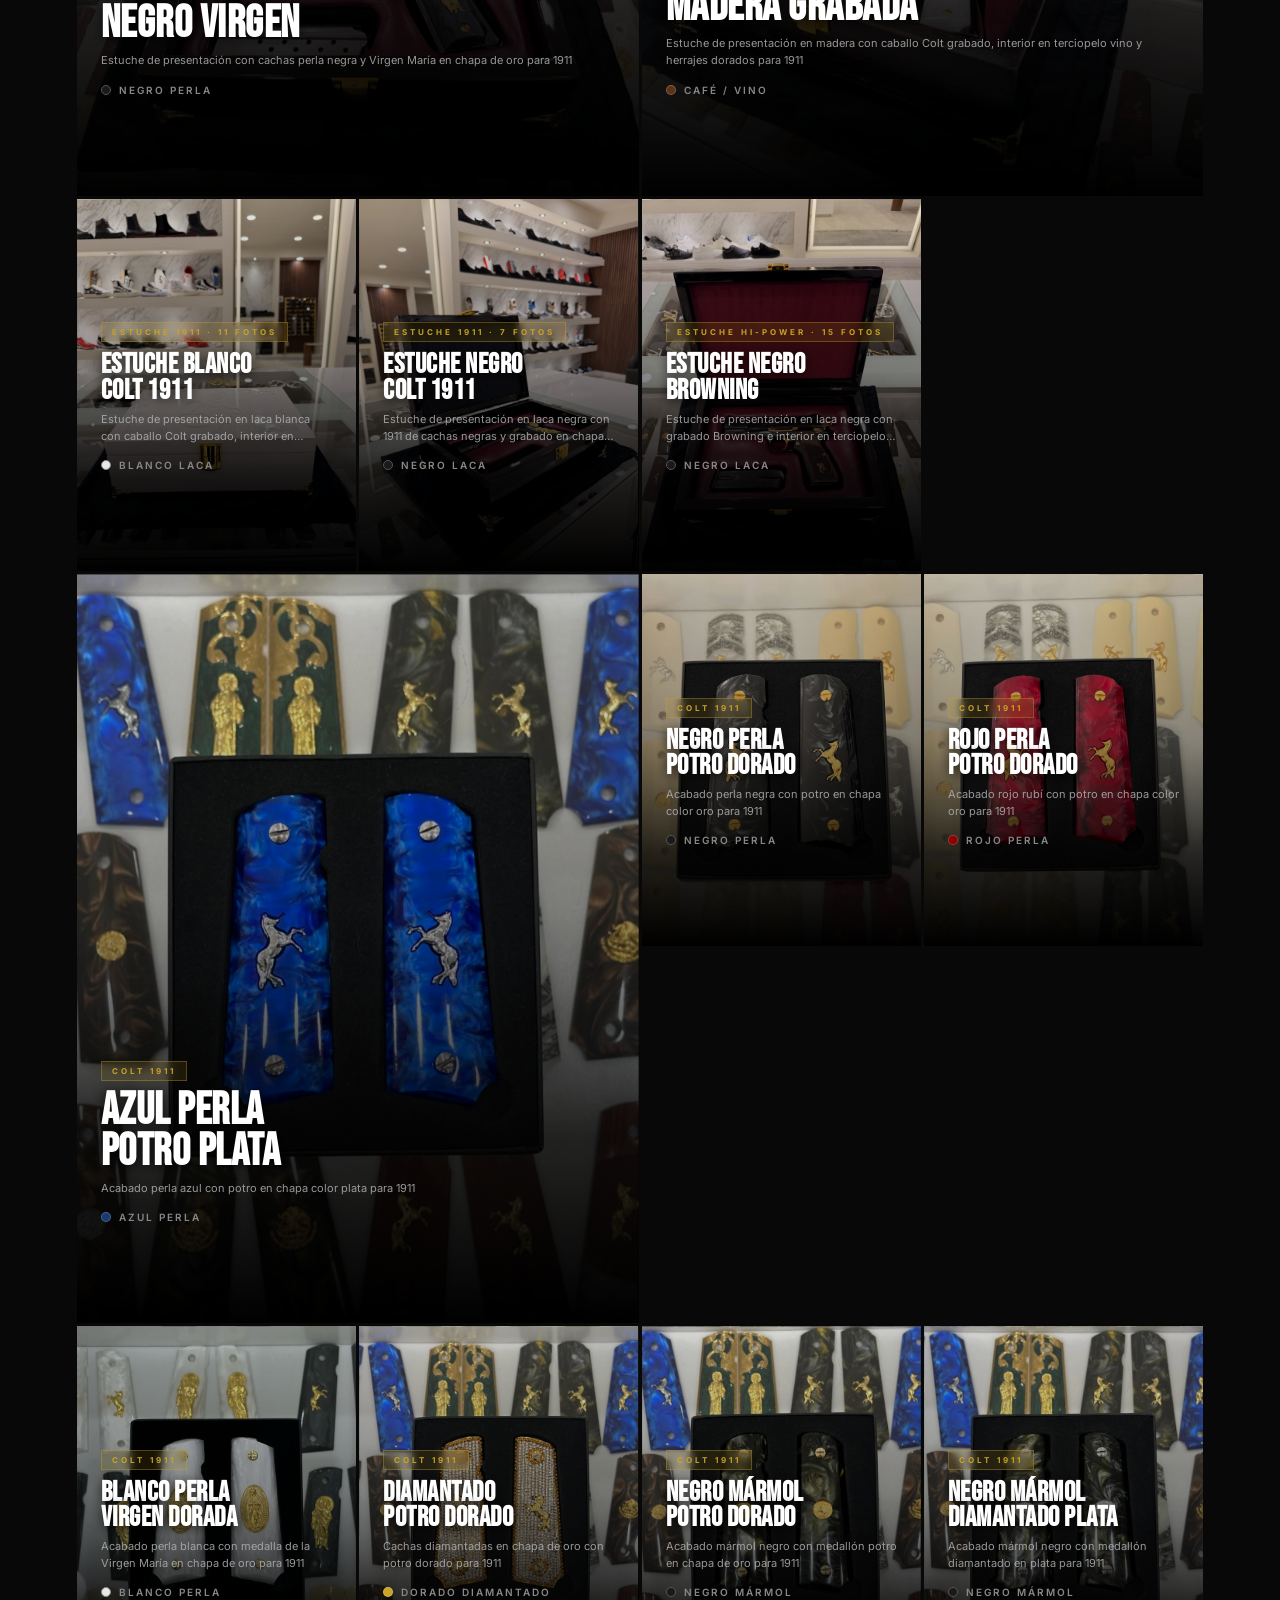
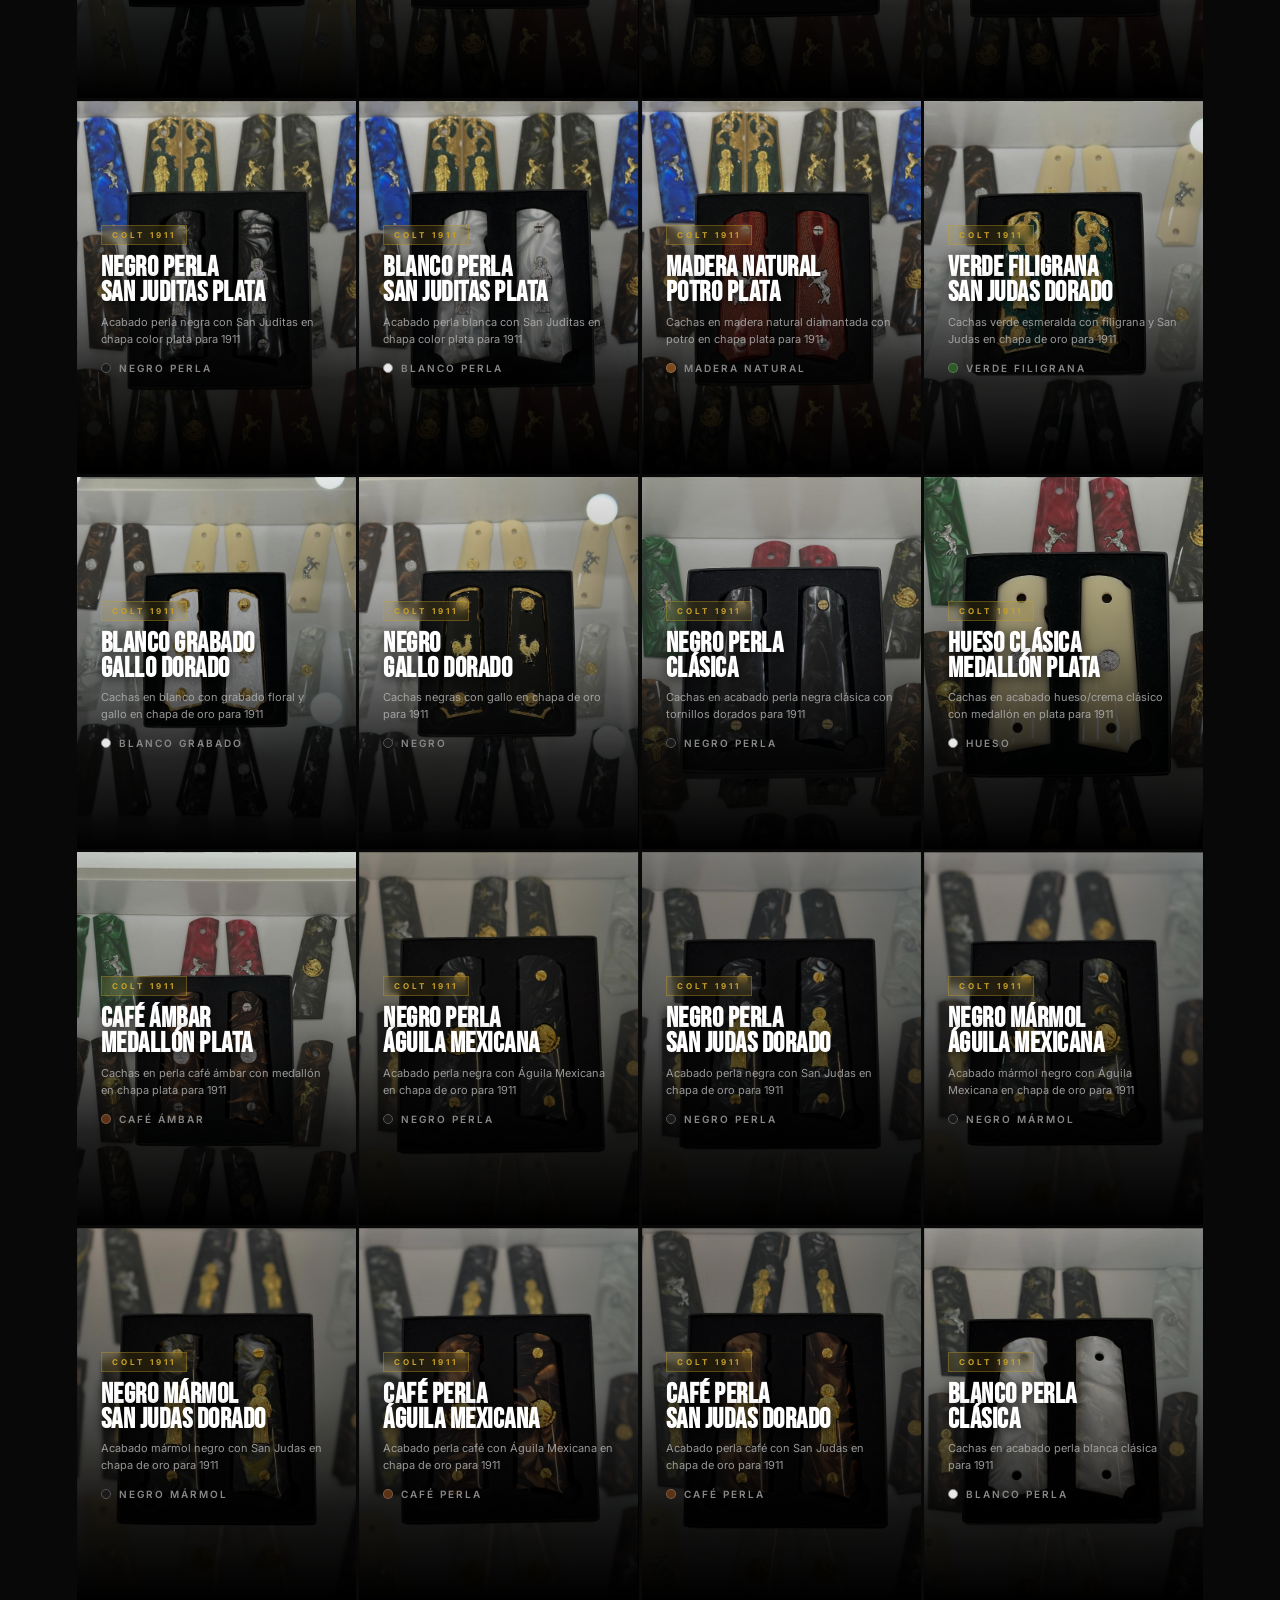
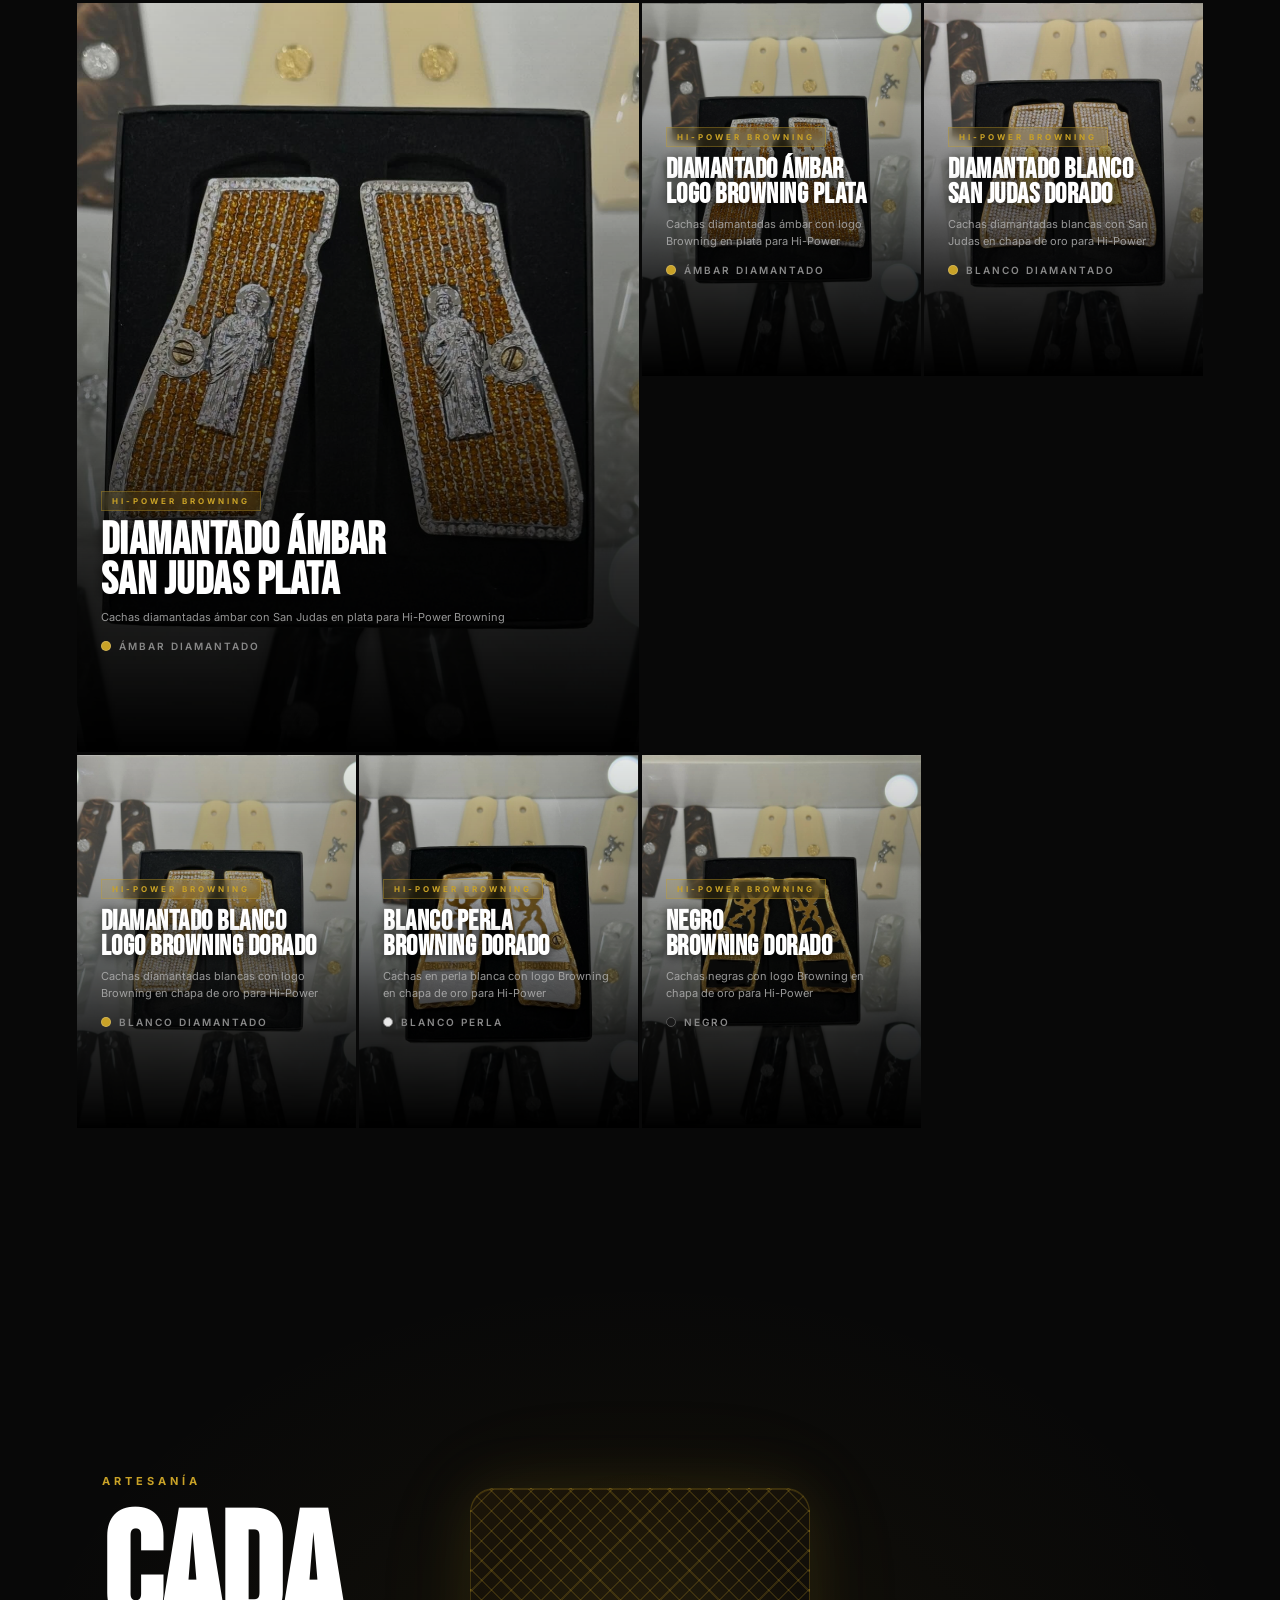
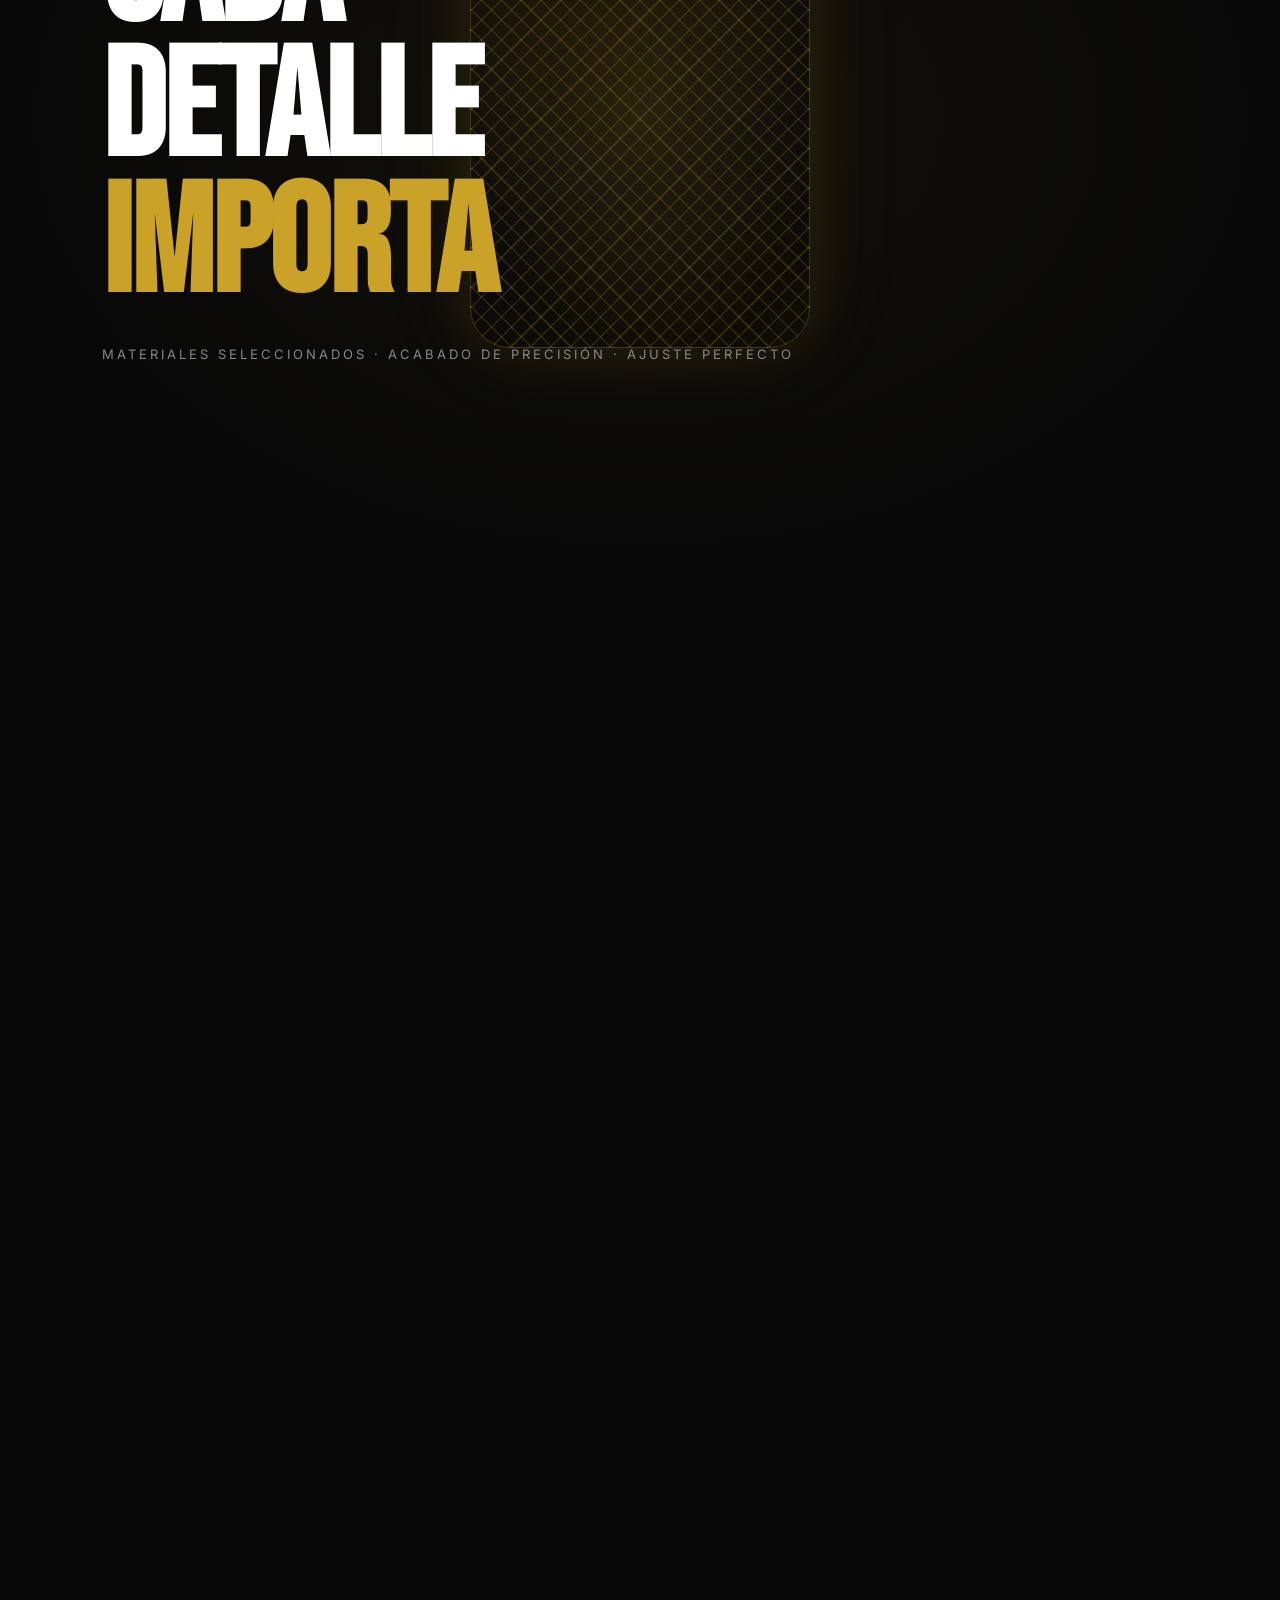
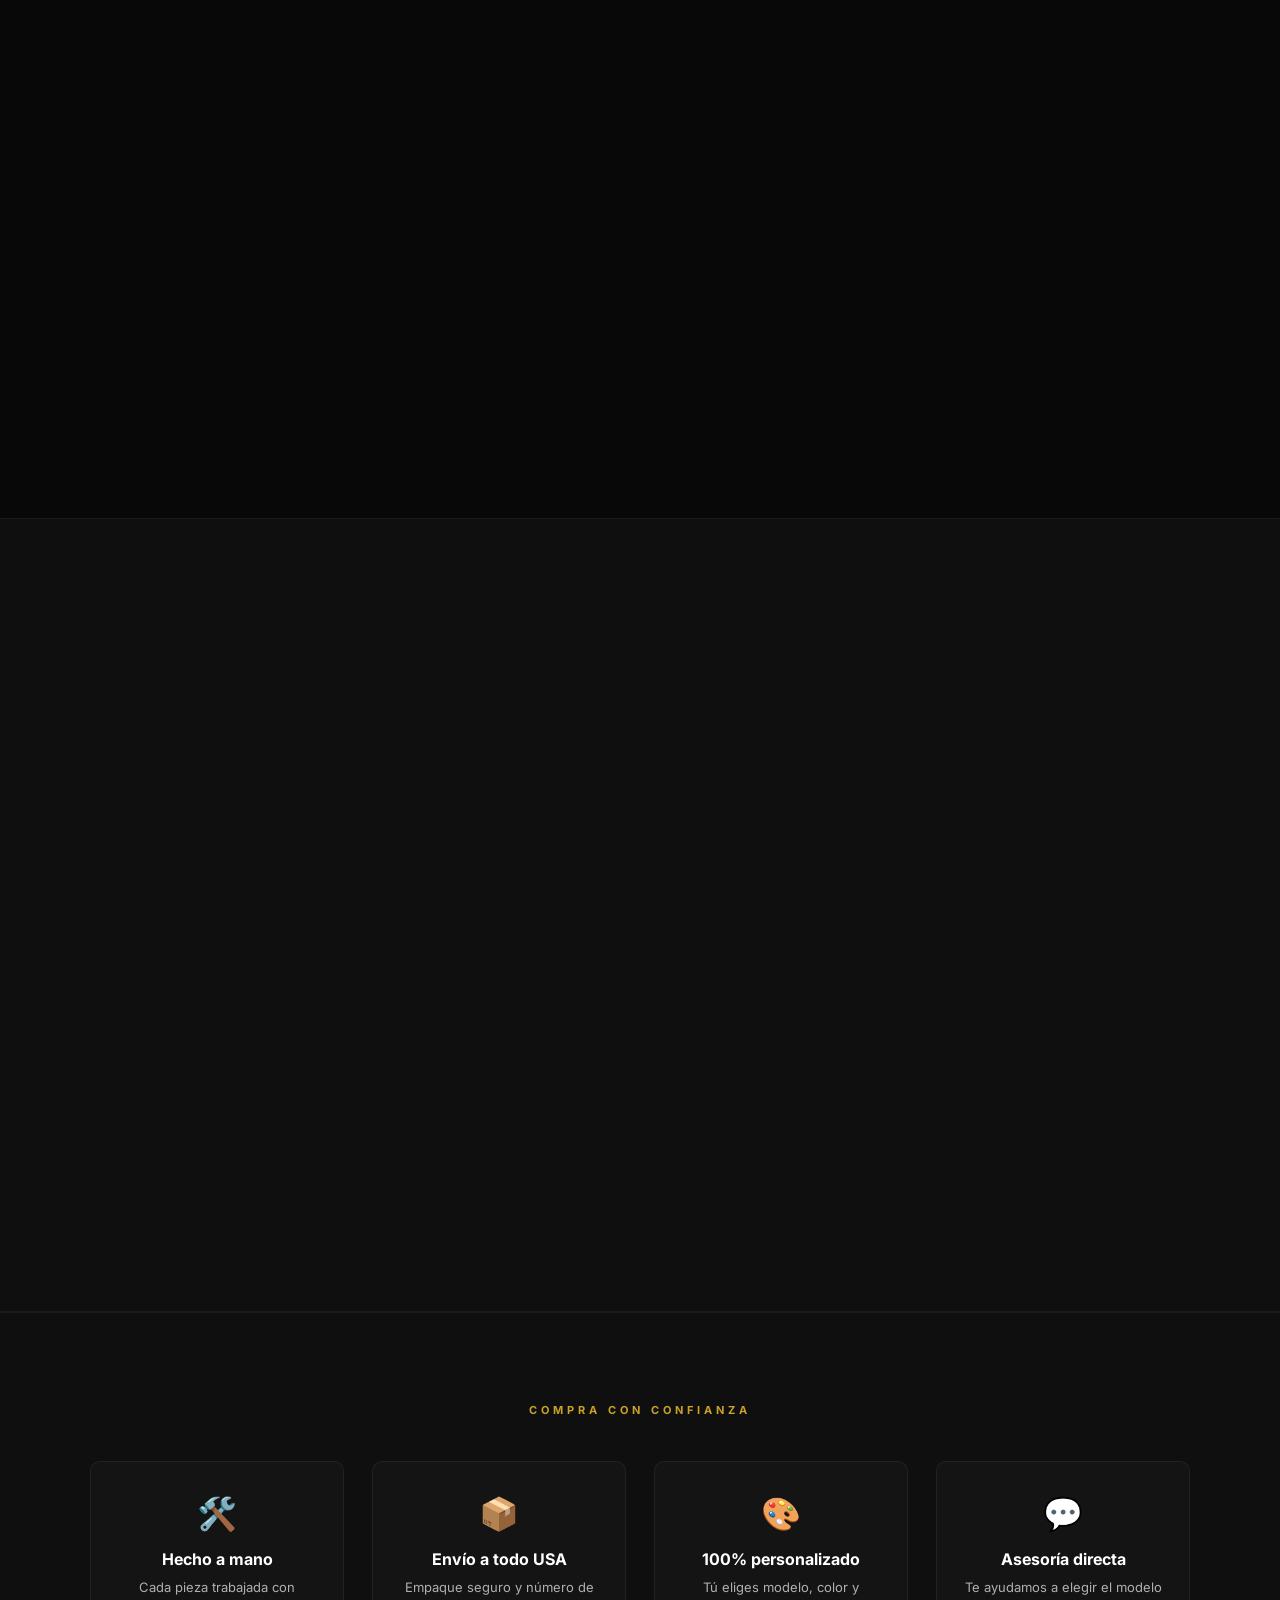
==== commit 49c53cc2: "Add Instagram DM ordering flow, trust/payment section, SEO + social meta, year bump" ====
--- a/index.html
+++ b/index.html
@@ -3,7 +3,23 @@
 <head>
   <meta charset="UTF-8" />
   <meta name="viewport" content="width=device-width, initial-scale=1.0" />
-  <title>Finikera Grips — Cachas & Fundas Premium</title>
+  <title>Finikera Grips — Cachas & Fundas Premium para Colt 1911 y Hi-Power</title>
+  <meta name="description" content="Cachas y estuches artesanales premium para Colt 1911 y Hi-Power Browning. Diamantadas, perla y diseños custom. Hechas a mano en Phoenix, AZ. Envíos a todo USA con tracking." />
+  <meta name="theme-color" content="#0a0a0a" />
+  <link rel="canonical" href="https://finikeragrips.github.io/" />
+
+  <!-- Open Graph / WhatsApp / Instagram share preview -->
+  <meta property="og:type" content="website" />
+  <meta property="og:site_name" content="Finikera Grips" />
+  <meta property="og:title" content="Finikera Grips — Cachas & Fundas Premium" />
+  <meta property="og:description" content="Cachas artesanales para Colt 1911 y Hi-Power Browning. Diamantadas, perla y diseños custom. Envíos a todo USA." />
+  <meta property="og:url" content="https://finikeragrips.github.io/" />
+  <meta property="og:image" content="https://finikeragrips.github.io/assets/estuche-01.jpg" />
+  <meta name="twitter:card" content="summary_large_image" />
+  <meta name="twitter:title" content="Finikera Grips — Cachas & Fundas Premium" />
+  <meta name="twitter:description" content="Cachas artesanales para Colt 1911 y Hi-Power Browning. Envíos a todo USA." />
+  <meta name="twitter:image" content="https://finikeragrips.github.io/assets/estuche-01.jpg" />
+
   <link rel="stylesheet" href="styles.css" />
   <link rel="preconnect" href="https://fonts.googleapis.com" />
   <link href="https://fonts.googleapis.com/css2?family=Bebas+Neue&family=Inter:wght@300;400;500;600;700;900&display=swap" rel="stylesheet" />
@@ -572,6 +588,39 @@
     </div>
   </section>
 
+  <!-- TRUST / PAYMENT -->
+  <section class="trust">
+    <div class="trust__inner">
+      <p class="section-kicker">COMPRA CON CONFIANZA</p>
+      <div class="trust__grid">
+        <div class="trust__item">
+          <span class="trust__icon">🛠️</span>
+          <h3>Hecho a mano</h3>
+          <p>Cada pieza trabajada con precisión en Phoenix, AZ.</p>
+        </div>
+        <div class="trust__item">
+          <span class="trust__icon">📦</span>
+          <h3>Envío a todo USA</h3>
+          <p>Empaque seguro y número de tracking en cada pedido.</p>
+        </div>
+        <div class="trust__item">
+          <span class="trust__icon">🎨</span>
+          <h3>100% personalizado</h3>
+          <p>Tú eliges modelo, color y grabado. Diseños custom.</p>
+        </div>
+        <div class="trust__item">
+          <span class="trust__icon">💬</span>
+          <h3>Asesoría directa</h3>
+          <p>Te ayudamos a elegir el modelo correcto para tu arma.</p>
+        </div>
+      </div>
+      <div class="trust__pay">
+        <span class="trust__pay-label">FORMAS DE PAGO</span>
+        <span class="trust__pay-methods">Zelle · CashApp · Venmo · Apple Pay</span>
+      </div>
+    </div>
+  </section>
+
   <!-- SOCIAL / CTA -->
   <section class="social-proof" id="contacto">
     <div class="social-proof__inner">
@@ -618,7 +667,7 @@
       </div>
     </div>
     <div class="footer__bottom">
-      <span>© 2025 Finikera Grips · Phoenix, AZ · Todos los derechos reservados</span>
+      <span>© 2026 Finikera Grips · Phoenix, AZ · Todos los derechos reservados</span>
     </div>
   </footer>
 
@@ -703,21 +752,53 @@
     })();
   </script>
 
-  <!-- Background music -->
+  <!-- Floating "order" button + per-product ordering via Instagram DM -->
+  <a href="https://ig.me/m/finikeragrips" target="_blank" rel="noopener" class="order-fab" aria-label="Pedir por Instagram">
+    <span class="order-fab__icon">💬</span>
+    <span class="order-fab__text">Pedir</span>
+  </a>
+  <div id="order-toast" class="order-toast" role="status" aria-live="polite"></div>
   <script>
-    var musicStarted = false;
-    function startMusic() {
-      if (musicStarted) return;
-      musicStarted = true;
-      var iframe = document.createElement('iframe');
-      iframe.src = 'https://www.youtube.com/embed/ko6F0OXwaf8?autoplay=1&start=20&loop=1&playlist=ko6F0OXwaf8&controls=0&mute=0';
-      iframe.allow = 'autoplay; encrypted-media';
-      iframe.style.cssText = 'position:fixed;width:1px;height:1px;bottom:0;left:0;opacity:0;pointer-events:none;z-index:-1;border:none';
-      document.body.appendChild(iframe);
-    }
-    ['click','scroll','touchstart','keydown'].forEach(function(e) {
-      document.addEventListener(e, startMusic, { once: true, passive: true });
-    });
+    (function() {
+      var IG_DM = 'https://ig.me/m/finikeragrips';
+      var toast = document.getElementById('order-toast');
+      var toastTimer;
+      function showToast(msg) {
+        toast.textContent = msg;
+        toast.classList.add('show');
+        clearTimeout(toastTimer);
+        toastTimer = setTimeout(function(){ toast.classList.remove('show'); }, 3500);
+      }
+      function modelName(card) {
+        var el = card.querySelector('.product-card__name');
+        var name = el ? el.textContent.replace(/\s+/g, ' ').trim() : 'un modelo';
+        var tagEl = card.querySelector('.product-card__tag');
+        var tag = tagEl ? tagEl.textContent.replace(/\s+/g, ' ').trim() : '';
+        return tag ? (tag + ' — ' + name) : name;
+      }
+      document.querySelectorAll('#products-grid .product-card').forEach(function(card) {
+        var content = card.querySelector('.product-card__content');
+        if (!content || content.querySelector('.product-card__order')) return;
+        var btn = document.createElement('button');
+        btn.type = 'button';
+        btn.className = 'product-card__order';
+        btn.textContent = 'Pedir este modelo';
+        btn.addEventListener('click', function(e) {
+          e.preventDefault();
+          e.stopPropagation();
+          var name = modelName(card);
+          var msg = 'Hola Finikera Grips 👋 Me interesa este modelo: «' + name + '». ¿Precio y disponibilidad?';
+          if (navigator.clipboard && navigator.clipboard.writeText) {
+            navigator.clipboard.writeText(msg).then(function(){
+              showToast('Mensaje copiado ✓ Pégalo en el chat de Instagram');
+            }).catch(function(){ /* clipboard blocked — still opens DM */ });
+          }
+          window.open(IG_DM, '_blank', 'noopener');
+        });
+        content.appendChild(btn);
+      });
+    })();
   </script>
+
 </body>
 </html>
--- a/styles.css
+++ b/styles.css
@@ -912,4 +912,136 @@
   .product-card--featured { grid-column: span 1; }
   .process__steps { grid-template-columns: 1fr; }
   .hero-title { font-size: clamp(60px, 16vw, 100px); }
-}
+  .trust__grid { grid-template-columns: 1fr 1fr; }
+}
+
+/* ─── Per-product order button ─── */
+.product-card__order {
+  margin-top: 14px;
+  display: inline-flex;
+  align-items: center;
+  justify-content: center;
+  gap: 8px;
+  font-family: var(--font-body);
+  font-size: 11px;
+  font-weight: 800;
+  letter-spacing: 1.8px;
+  text-transform: uppercase;
+  color: var(--bg);
+  background: var(--gold);
+  border: none;
+  border-radius: 4px;
+  padding: 11px 18px;
+  cursor: pointer;
+  width: 100%;
+  opacity: 0;
+  transform: translateY(10px);
+  transition: opacity 0.35s var(--ease), transform 0.35s var(--ease), background 0.25s;
+}
+.product-card__order::before { content: '🛒'; font-size: 13px; }
+.product-card__order:hover { background: var(--gold-light); }
+.product-card:hover .product-card__order,
+.product-card:focus-within .product-card__order { opacity: 1; transform: translateY(0); }
+/* Always show the order CTA on touch devices (no hover) */
+@media (hover: none) {
+  .product-card__order { opacity: 1; transform: none; }
+}
+
+/* ─── Floating order button ─── */
+.order-fab {
+  position: fixed;
+  right: 22px;
+  bottom: 22px;
+  z-index: 9000;
+  display: inline-flex;
+  align-items: center;
+  gap: 9px;
+  padding: 14px 22px;
+  background: var(--gold);
+  color: var(--bg);
+  font-family: var(--font-body);
+  font-weight: 800;
+  font-size: 14px;
+  letter-spacing: 1px;
+  text-transform: uppercase;
+  text-decoration: none;
+  border-radius: 50px;
+  box-shadow: 0 8px 28px rgba(0,0,0,0.5), 0 0 0 1px rgba(201,162,39,0.4);
+  transition: transform 0.25s var(--ease), background 0.25s;
+}
+.order-fab:hover { background: var(--gold-light); transform: translateY(-2px) scale(1.03); }
+.order-fab__icon { font-size: 17px; }
+
+/* ─── Copy toast ─── */
+.order-toast {
+  position: fixed;
+  left: 50%;
+  bottom: 90px;
+  transform: translateX(-50%) translateY(20px);
+  z-index: 9500;
+  max-width: 88vw;
+  background: #141414;
+  color: var(--white);
+  border: 1px solid rgba(201,162,39,0.5);
+  border-radius: 8px;
+  padding: 14px 20px;
+  font-size: 13px;
+  font-weight: 600;
+  letter-spacing: 0.3px;
+  text-align: center;
+  opacity: 0;
+  pointer-events: none;
+  transition: opacity 0.3s, transform 0.3s var(--ease);
+}
+.order-toast.show { opacity: 1; transform: translateX(-50%) translateY(0); }
+
+/* ─── Trust / payment strip ─── */
+.trust {
+  background: var(--bg-2);
+  padding: 90px 24px;
+  border-top: 1px solid rgba(255,255,255,0.05);
+  border-bottom: 1px solid rgba(255,255,255,0.05);
+}
+.trust__inner { max-width: 1100px; margin: 0 auto; text-align: center; }
+.trust__inner .section-kicker { margin-bottom: 44px; }
+.trust__grid {
+  display: grid;
+  grid-template-columns: repeat(4, 1fr);
+  gap: 28px;
+}
+.trust__item {
+  background: var(--bg-3);
+  border: 1px solid rgba(255,255,255,0.06);
+  border-radius: 10px;
+  padding: 32px 22px;
+  transition: border-color 0.3s, transform 0.3s var(--ease);
+}
+.trust__item:hover { border-color: rgba(201,162,39,0.4); transform: translateY(-4px); }
+.trust__icon { font-size: 32px; display: block; margin-bottom: 16px; }
+.trust__item h3 {
+  font-family: var(--font-body);
+  font-size: 16px;
+  font-weight: 700;
+  color: var(--white);
+  margin-bottom: 8px;
+}
+.trust__item p { font-size: 13px; line-height: 1.6; color: var(--grey-light); }
+.trust__pay {
+  margin-top: 44px;
+  display: inline-flex;
+  flex-wrap: wrap;
+  align-items: center;
+  justify-content: center;
+  gap: 14px;
+  padding: 16px 28px;
+  background: var(--bg-3);
+  border: 1px solid rgba(201,162,39,0.25);
+  border-radius: 50px;
+}
+.trust__pay-label {
+  font-size: 11px;
+  font-weight: 800;
+  letter-spacing: 2px;
+  color: var(--gold);
+}
+.trust__pay-methods { font-size: 14px; font-weight: 600; color: var(--white); letter-spacing: 0.5px; }
